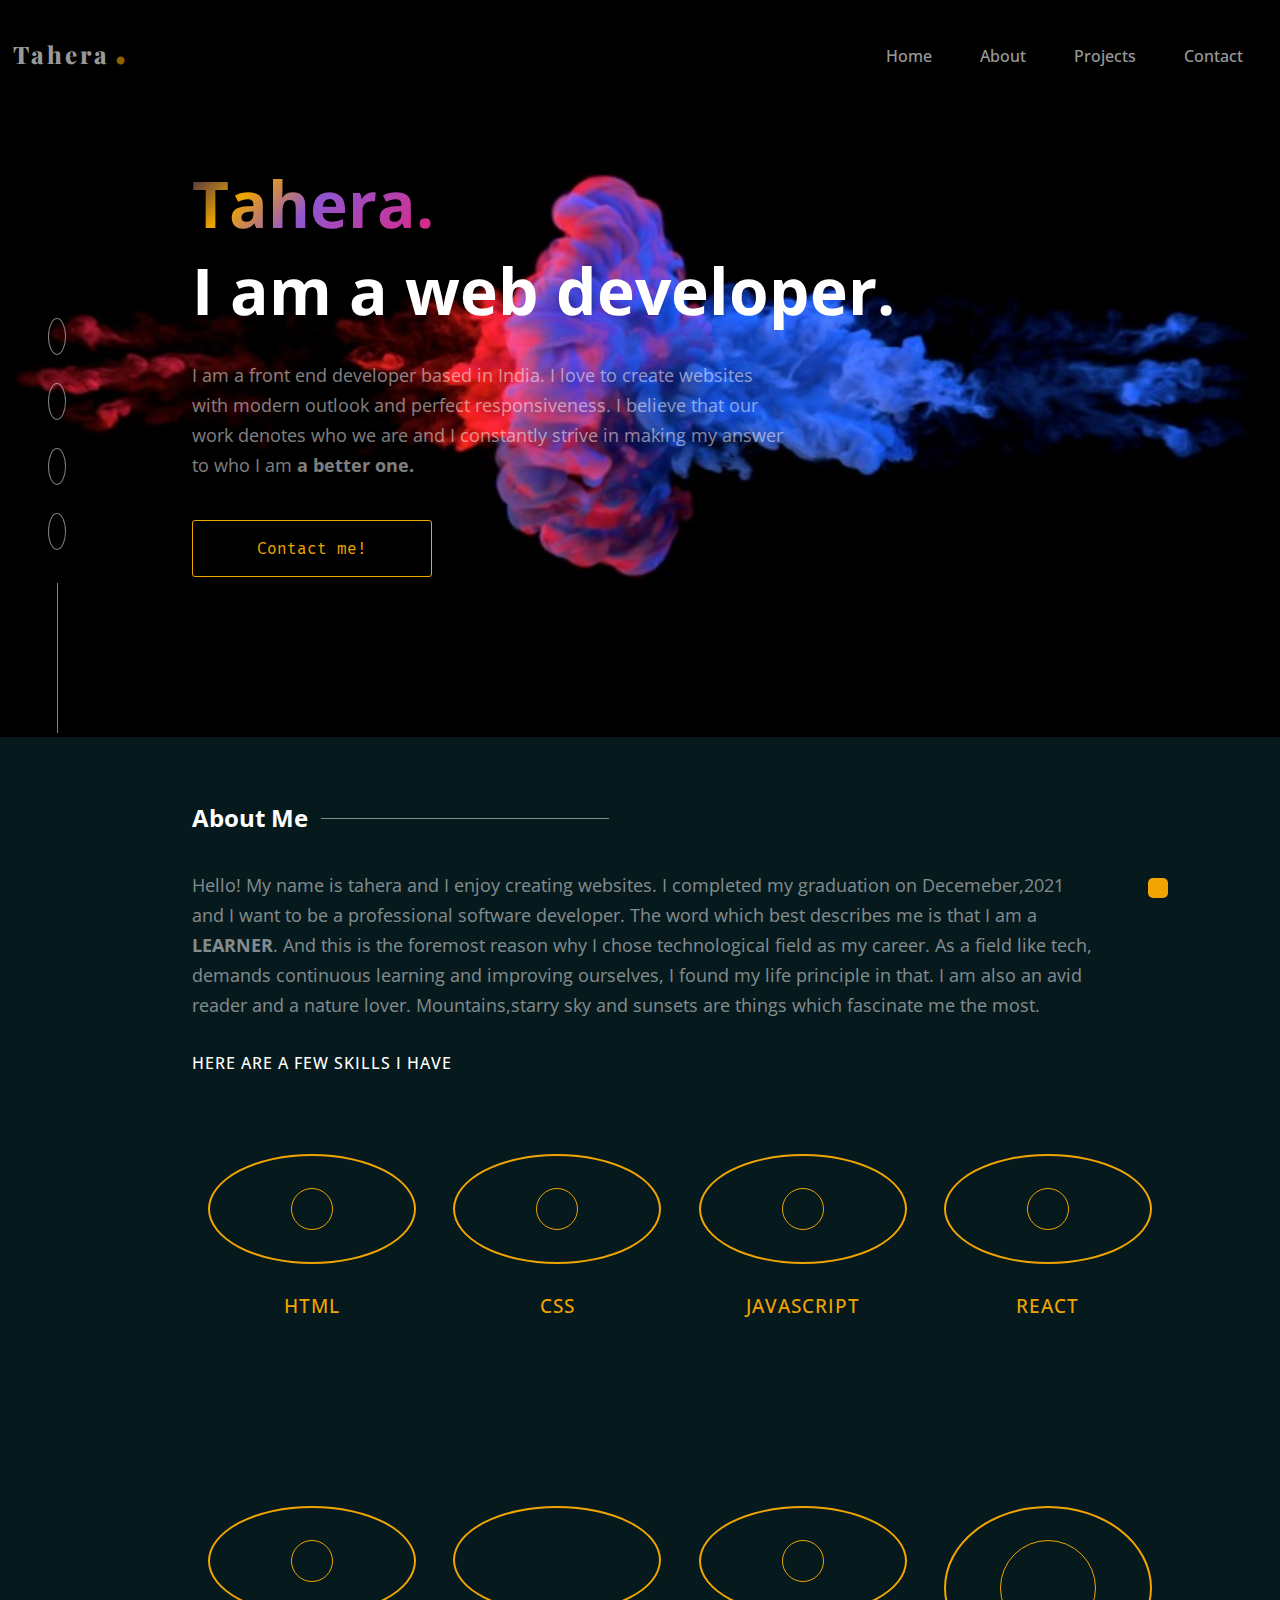
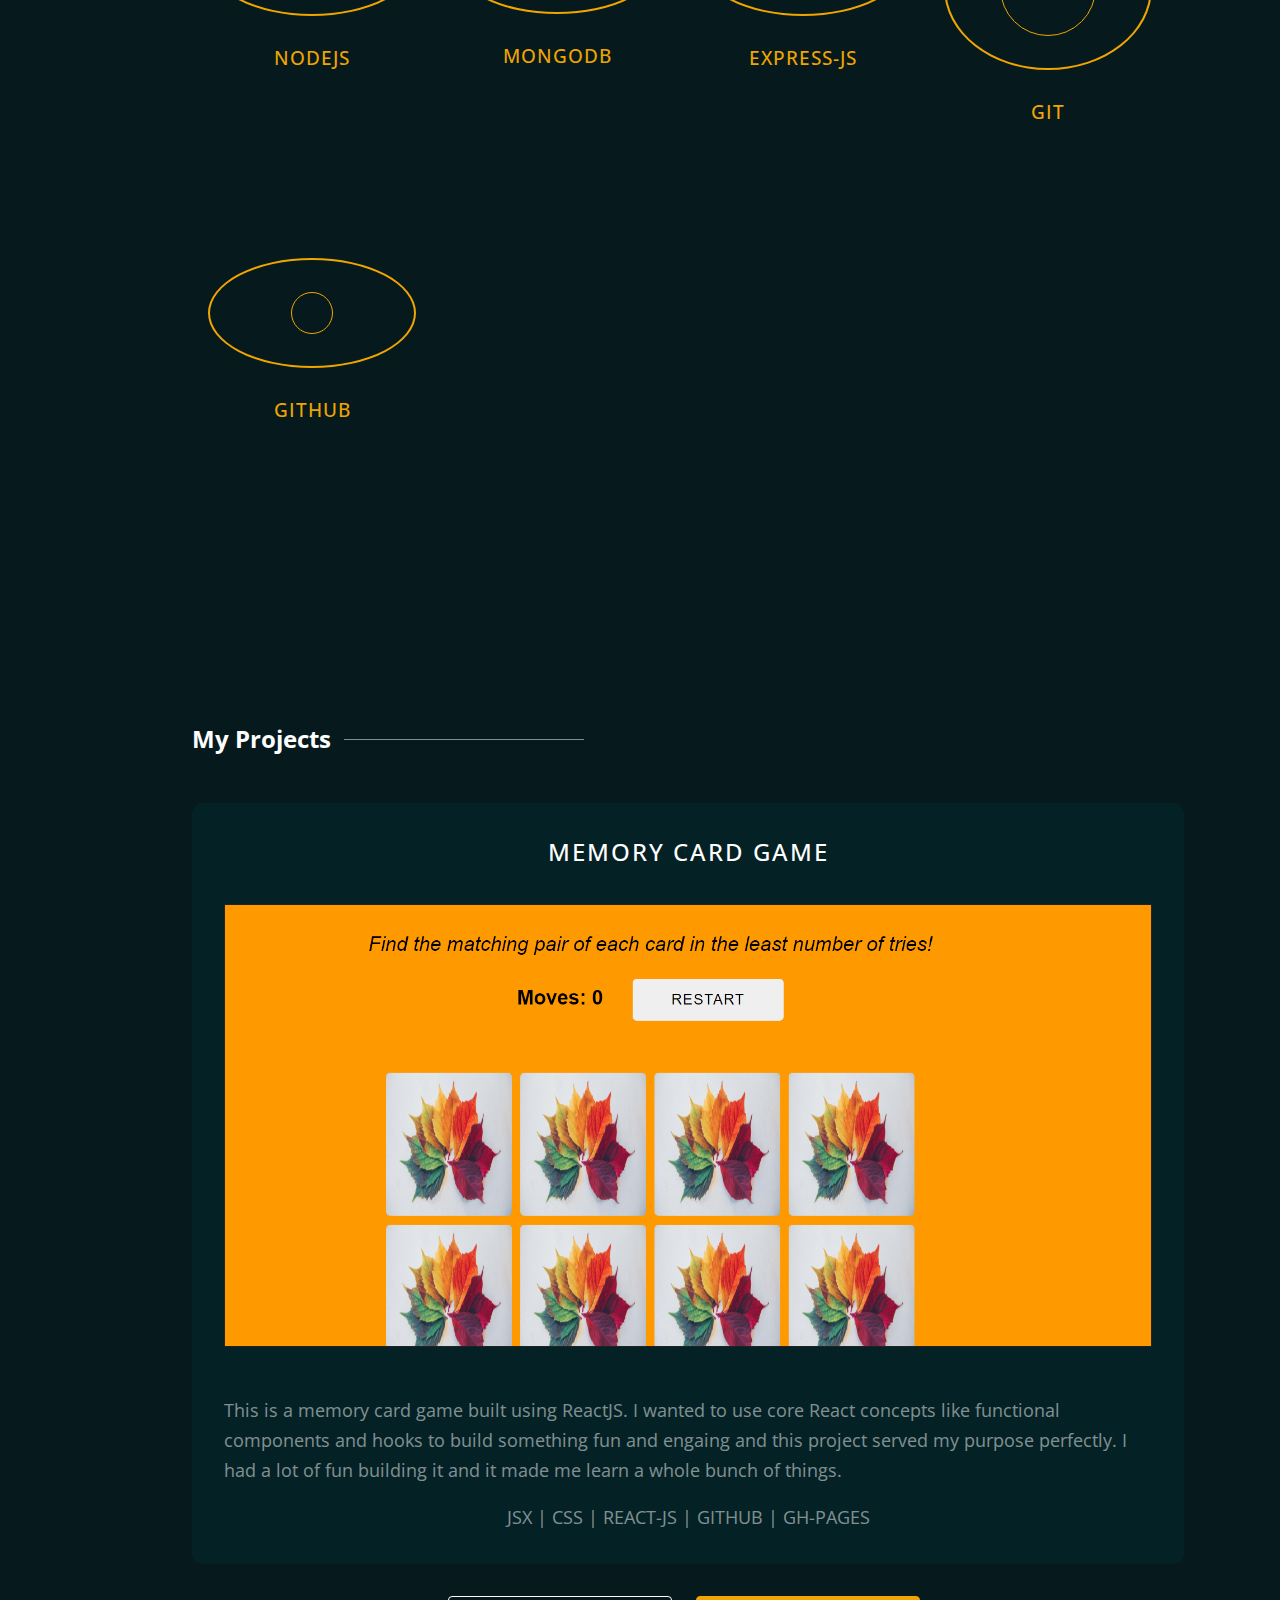
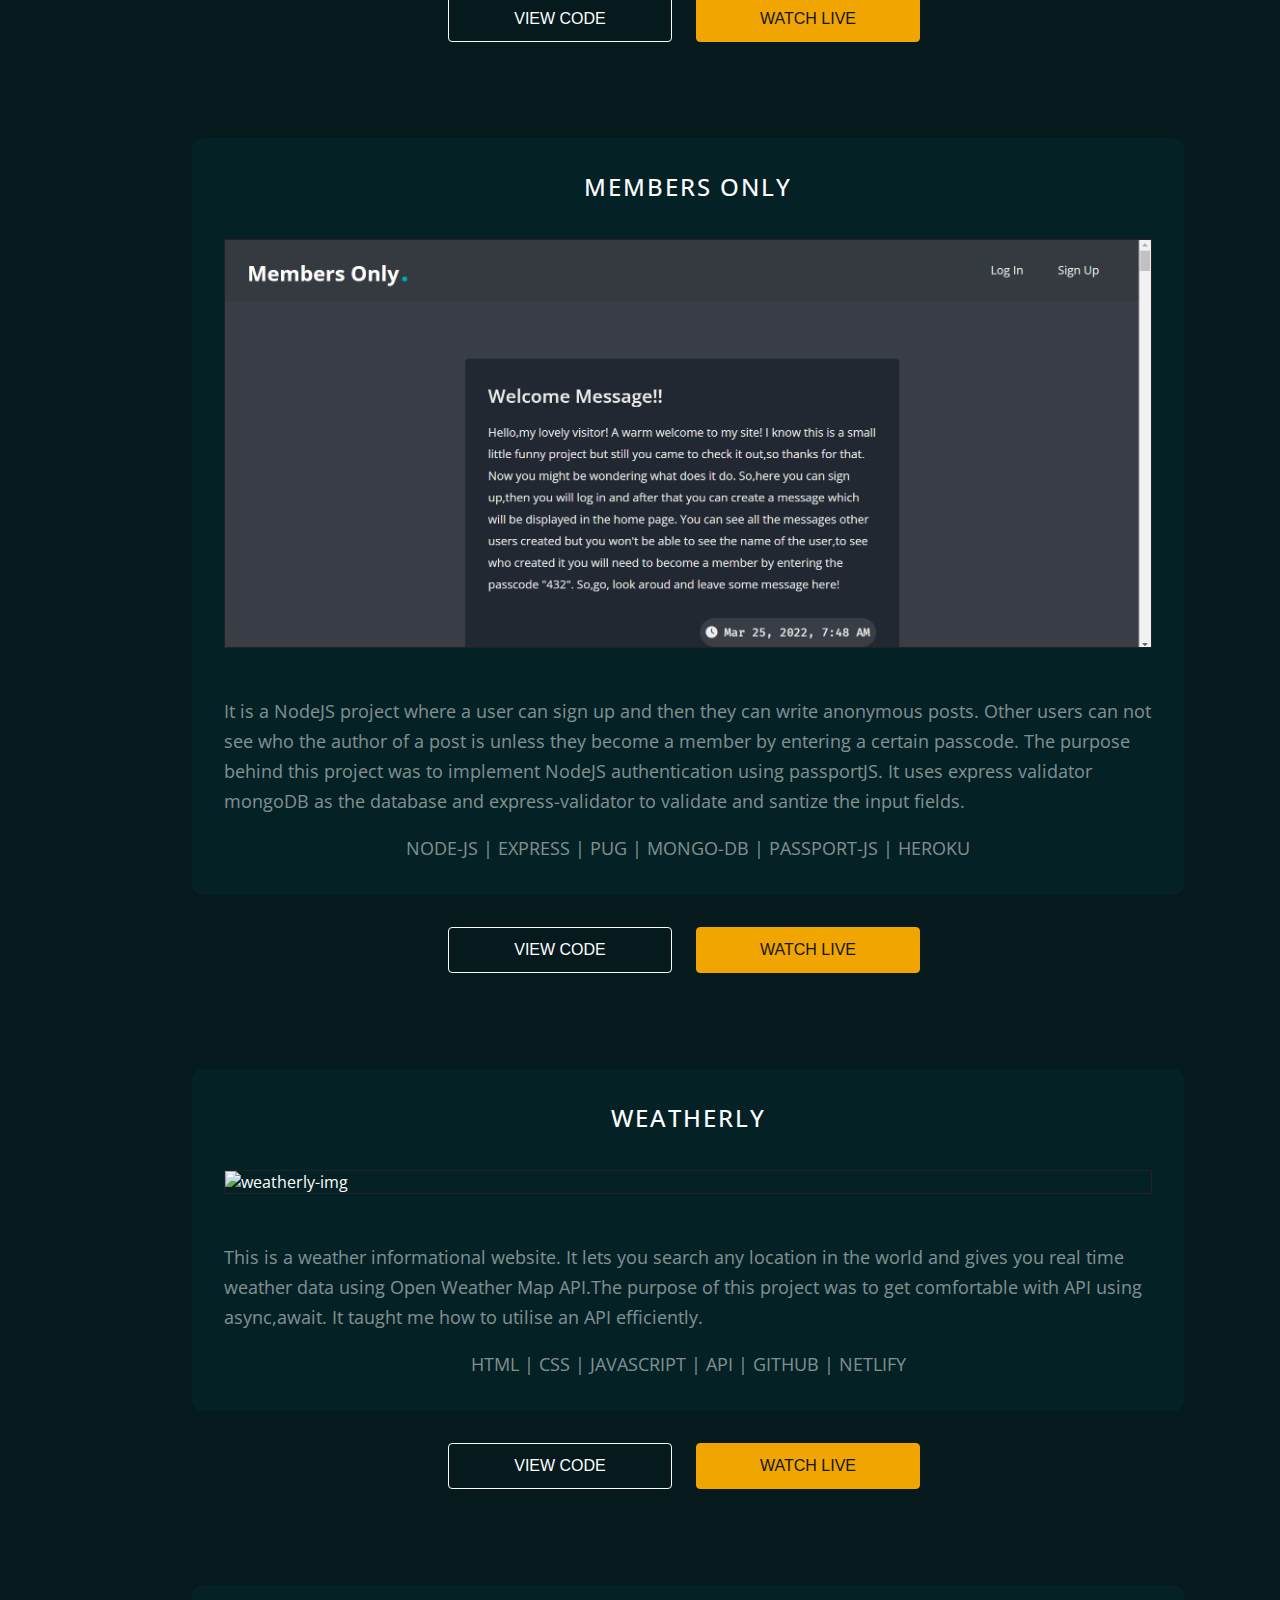
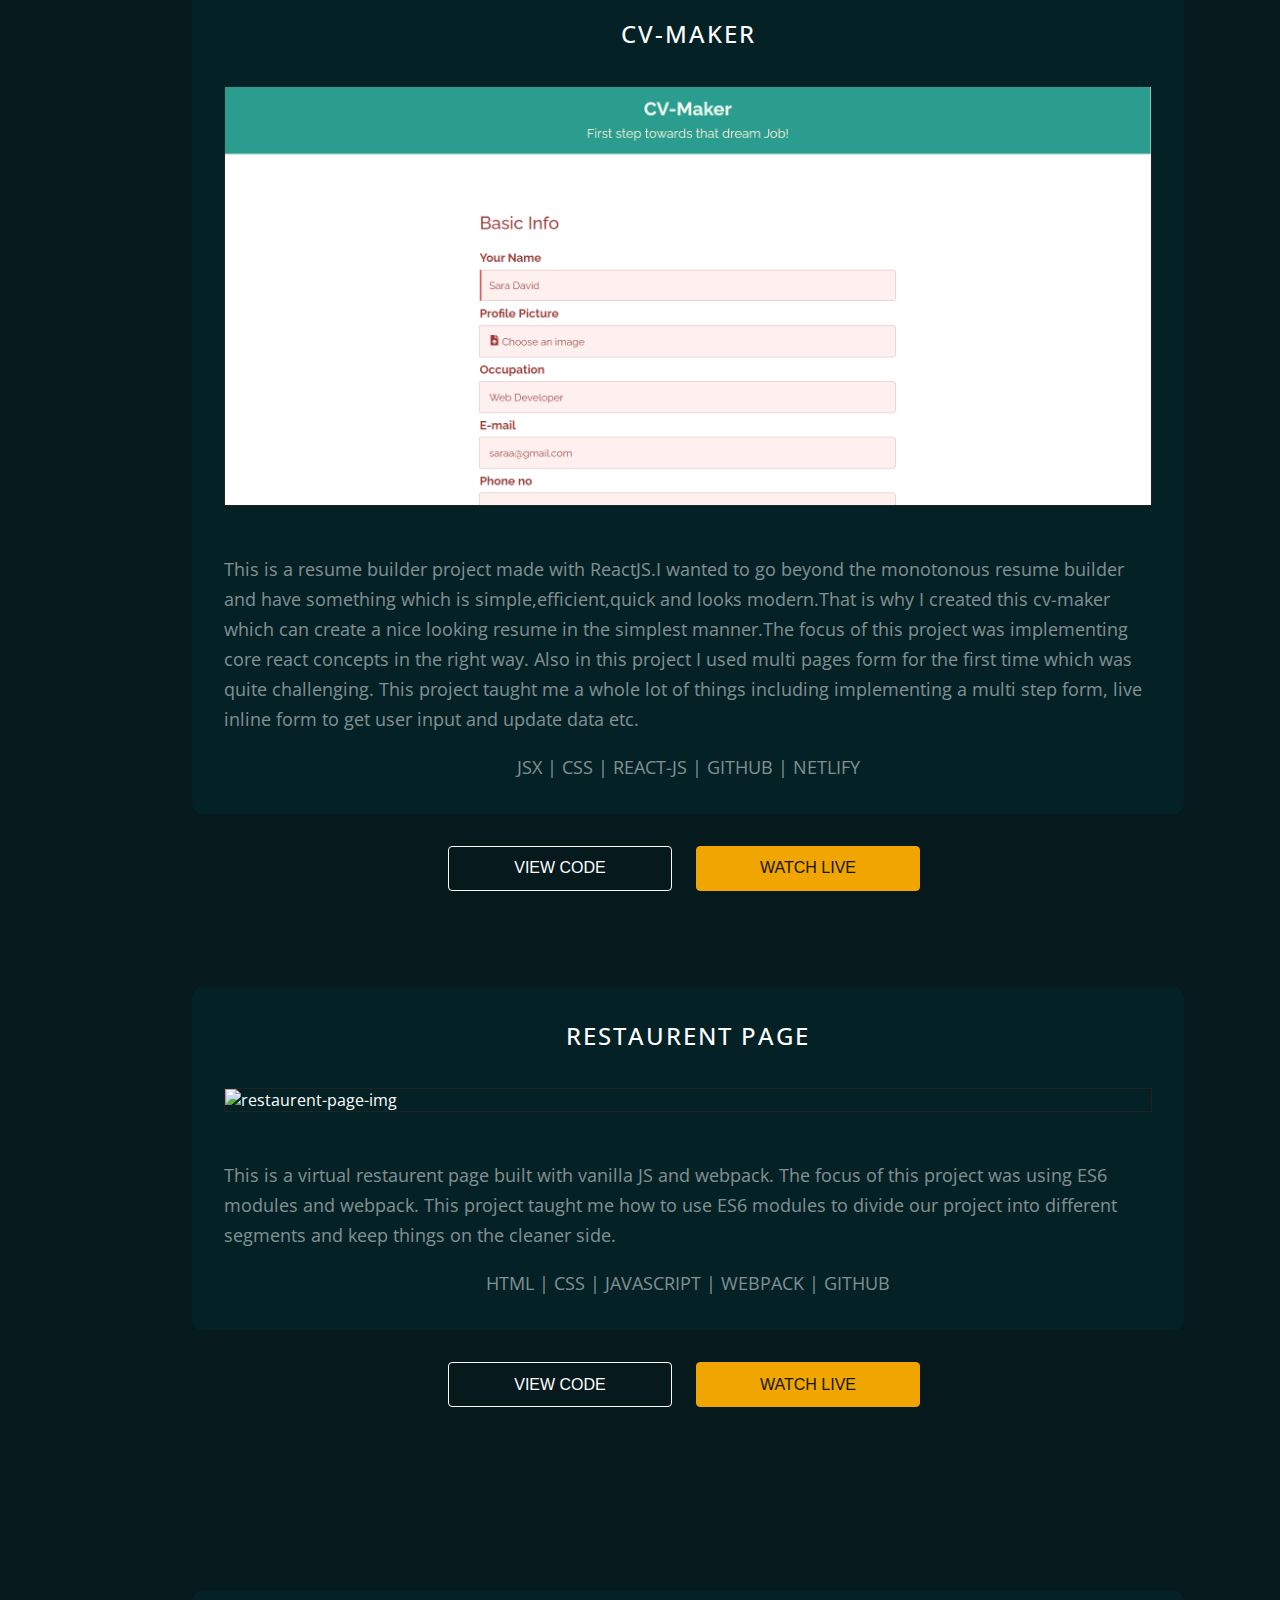
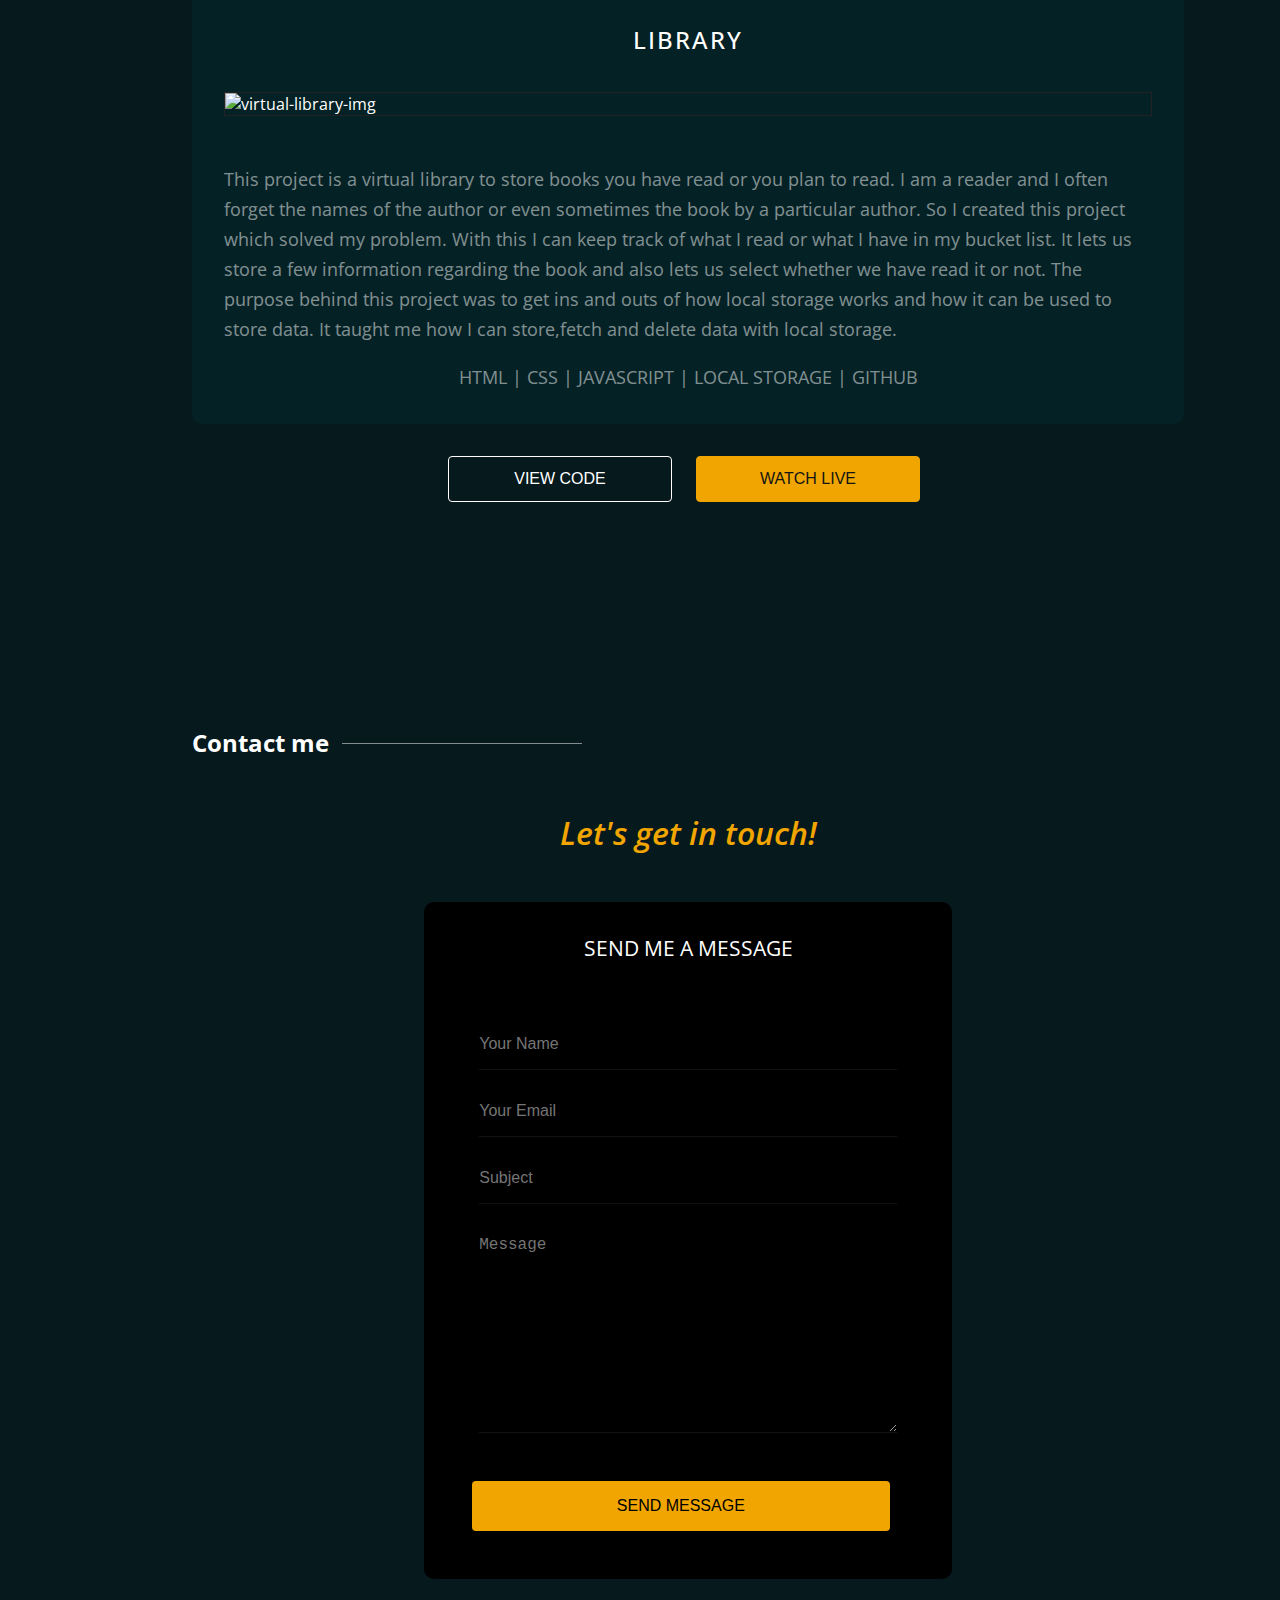
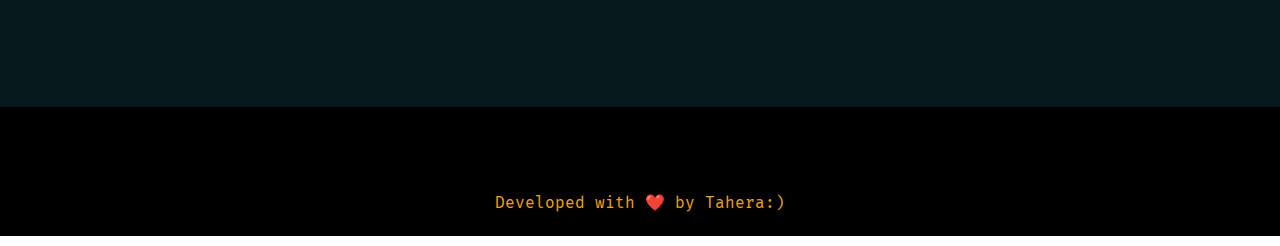
==== index.html @ 1ff88ae6 "add members-only project" ====
<!DOCTYPE html>
<html lang="en">
<head>
    <meta charset="UTF-8">
    <meta http-equiv="X-UA-Compatible" content="IE=edge">
    <meta name="viewport" content="width=device-width, initial-scale=1.0">
    <link rel="stylesheet" href="style.css">
   <script src="main.js" defer></script> 
   <script src="https://kit.fontawesome.com/9d54289c1d.js" crossorigin="anonymous"></script> 
   <title>Tahera</title>
</head>
<body>
        <nav>
        <div id="brand-name">Tahera<span class="dot">.</span></div>
        <div>
        <a href="javascript:void(0)"class="toggle-button">
            <span class="bar"></span>
            <span class="bar"></span>
            <span class="bar"></span>
        </a>
    </div>

                <ul class="nav-links">
                <li class="home-link"><a href="#home"class="navAnchorTag">Home</a></li>
                <li class="about-link"><a href="#about">About</a></li>
                <li class="projects-link"><a href="#projects">Projects</a></li>
                <li class="contact-link"><a href="#contact">Contact</a></li>
            </ul>

        </nav>
        <button onclick="topFunction()" id="btnToTop"><i class="fas fa-arrow-up"></i></button>
<main>
<section id="home">
<h1 class="name">Tahera.</h1>
<h1 class="profession">I am a web developer.</h1>

<ul class="verticalLinks">
<li><a href="https://github.com/Undisclosed64"target="_blank"><i class="fab fa-github"></i></a></li>
<li><a href="https://twitter.com/alam_tahera"target="_blank"><i class="fab fa-twitter"></i></a></li>
<li><a href="https://www.linkedin.com/in/tahera-alam-77a25a229/?lipi=urn%3Ali%3Apage%3Ad_flagship3_feed%3B8RyZbKVXRtC0hjH1OHDchQ%3D%3D"target="_blank"><i class="fab fa-linkedin-in"></i></a></li>
<li id="lastVerticalLink"><a href="mailto:taheraalam532@gmail.com"target="_blank"><i class="far fa-envelope"></i></a></li>

<div class="pointing-line"></div>
</ul>

<p class="elaborateIntro">I am a front end developer based in India. I love to create websites with modern outlook and perfect responsiveness. I believe that our work denotes who we are and I constantly strive in making my answer to who I am<strong> a better one.</strong></p>
<a href="mailto:taheraalam532@gmail.com"target="_blank"><button id="btnContact">Contact me!</button></a>
</section>

<section id="about">
<div class="sub-header">
    <h2 class="aboutMe">About Me</h2>
    <span class="subHeaderHorizontalLine"></span>
</div> 

<div class="about-explanation">
<p>Hello! My name is tahera and I enjoy creating websites. I completed my graduation on Decemeber,2021 and I want to be a professional software developer. The word which best describes me is that I am a <strong>LEARNER</strong>. And this is the foremost reason why I chose technological field as my career. As a field like tech, demands continuous learning and improving ourselves, I found my life principle in that. I am also an avid reader and a nature lover. Mountains,starry sky and sunsets are things which fascinate me the most.</p>
<div class="svgGirl">
<img src="./images/girl.svg"class="girl"alt="">
</div>
</div>
<div class="skills">
    <div class="skills-intro">Here are a few skills I have</div>
    <div class="card-wrapper">

    <div class="card">
        <div class="icon-wrapper">
          <i class="fab fa-html5"></i>
    </div>
    <div class="skillName-wrapper">
     <div class="skillName">HTML</div>
    </div>
</div>

<div class="card">
    <div class="icon-wrapper">
        <i class="fab fa-css3"></i>
</div>
<div class="skillName-wrapper">
 <div class="skillName">CSS</div>
</div>
</div>

<div class="card">
    <div class="icon-wrapper">
        <i class="fab fa-js-square"></i>
</div>
<div class="skillName-wrapper">
 <div class="skillName">Javascript</div>
</div>
</div>

<div class="card">
    <div class="icon-wrapper">
        <i class="fab fa-react"></i>
</div>
<div class="skillName-wrapper">
 <div class="skillName">React</div>
</div>
</div>

<div class="card">
    <div class="icon-wrapper">
        <i class="fab fa-node-js"></i>
</div>
<div class="skillName-wrapper">
 <div class="skillName">NodeJS</div>
</div>
</div>

<div class="card">
    <div class="icon-wrapper">
     <i class="fa-regular fa-database"></i>
</div>
<div class="skillName-wrapper">
 <div class="skillName">MongoDB</div>
</div>
</div>

<div class="card">
    <div class="icon-wrapper">
        <i class="fab fa-node-js"></i>
</div>
<div class="skillName-wrapper">
 <div class="skillName">Express-JS</div>
</div>
</div>



<div class="card">
    <div class="icon-wrapper">
        <i class="fas fa-code-branch"></i>
</div>
<div class="skillName-wrapper">
 <div class="skillName">Git</div>
</div>
</div>

<div class="card">
    <div class="icon-wrapper">
        <i class="fab fa-github"id="skillsSectionGithubIcon"></i>
</div>
<div class="skillName-wrapper">
 <div class="skillName">Github</div>
</div>
</div>


</div>

</section>


<section id="projects">
    <div class="sub-header">
        <h2 class="projects-header">My Projects</h2>
        <span class="subHeaderHorizontalLine"></span>
    </div>
<div class="projects-container">

    <div class="projectWrapperMain">
        <div class="project-wrapper">
            <div class="project-view">
                <div class="project-name">Memory card game</div>
            <img src="images/memory-card-game.png"class="project-img" alt="cv-maker-img">
        </div>
        <div class="project-description">
            <p class="explain">This is a memory card game built using ReactJS. I wanted to use core React concepts like functional components and hooks to build something fun and engaing and this project served my purpose perfectly. I had a lot of fun building it and it made me learn a whole bunch of things.</p>
        </div>
        <div class="thingsUsed">
            <p class="used-things">JSX | CSS | REACT-JS | GITHUB | GH-PAGES </p>
        </div>
        </div>
        <div class="projectCardBtns">
        <a href="https://github.com/Undisclosed64/memory-card-game"target="_blank"><button class="projects-btn">View code</button></a>
        <a href="https://undisclosed64.github.io/memory-card-game/"target="_blank">
        <button class="projects-btn"id="viewSiteBtn">watch live</button>
        </a>
        </div>
        </div>

        
    <div class="projectWrapperMain">
        <div class="project-wrapper">
        
            <div class="project-view">
                <div class="project-name">Members Only</div>
            <img src="images/membersOnly.png"class="project-img" alt="membersOnly-img">
        </div>
        <div class="project-description">
            <p class="explain">It is a NodeJS project where a user can sign up and then they can write anonymous posts. Other users can not see who the author of a post is unless they become a member by entering a certain passcode. The purpose behind this project was to implement NodeJS authentication using passportJS.
            It uses express validator mongoDB as the database and express-validator to validate and santize the input fields.
            </p>
        </div>
        <div class="thingsUsed">
            <p class="used-things">NODE-JS | EXPRESS | PUG | MONGO-DB | PASSPORT-JS | HEROKU </p>
        </div>
        </div>
        <div class="projectCardBtns">
            <a href="https://github.com/Undisclosed64/members-only"target="_blank"><button class="projects-btn">View code</button></a>
            <a href="https://salty-stream-85644.herokuapp.com/"target="_blank"><button class="projects-btn"id="viewSiteBtn">watch live</button>
            </a>
        </div>
        </div>

    <div class="projectWrapperMain">
<div class="project-wrapper">

    <div class="project-view">
        <div class="project-name">Weatherly</div>
    <img src="images/weatherly.png"class="project-img" alt="weatherly-img">
</div>
<div class="project-description">
    <p class="explain">This is a weather informational website. It lets you search any location in the world and gives you real time weather data using Open Weather Map API.The purpose of this project was to get comfortable with API using async,await. It taught me how to utilise an API efficiently.</p>
</div>
<div class="thingsUsed">
    <p class="used-things">HTML | CSS | JAVASCRIPT | API | GITHUB | NETLIFY</p>
</div>
</div>
<div class="projectCardBtns">
    <a href="https://github.com/Undisclosed64/weather-app"target="_blank"><button class="projects-btn">View code</button></a>
    <a href="https://weather-janlo.netlify.app/"target="_blank"><button class="projects-btn"id="viewSiteBtn">watch live</button>
    </a>
</div>
</div>

<div class="projectWrapperMain">
    <div class="project-wrapper">
        <div class="project-view">
            <div class="project-name">cv-maker</div>
        <img src="images/cv-maker.png"class="project-img" alt="cv-maker-img">
    </div>
    <div class="project-description">
        <p class="explain">This is a resume builder project made with ReactJS.I wanted to go beyond the monotonous resume builder and have something which is simple,efficient,quick and looks modern.That is why I created this cv-maker which can create a nice looking resume in the simplest manner.The focus of this project was implementing core react concepts in the right way. Also in this project I used multi pages form for the first time which was quite challenging. This project taught me a whole lot of things including implementing a multi step form, live inline form to get user input and update data etc.</p>
    </div>
    <div class="thingsUsed">
        <p class="used-things">JSX | CSS | REACT-JS | GITHUB | NETLIFY </p>
    </div>
    </div>
    <div class="projectCardBtns">
    <a href="https://github.com/Undisclosed64/cv-maker"target="_blank"><button class="projects-btn">View code</button></a>
    <a href="https://cv-maker-app.netlify.app/"target="_blank">
    <button class="projects-btn"id="viewSiteBtn">watch live</button>
    </a>
    </div>
    </div>

<div class="projectWrapperMain">
<div class="project-wrapper">
    <div class="project-view">
        <div class="project-name">Restaurent Page</div>
    <img src="images/restaurent.png"class="project-img" alt="restaurent-page-img">
</div>
<div class="project-description">
    <p class="explain">This is a virtual restaurent page built with vanilla JS and webpack. The focus of this project was using ES6 modules and webpack. This project taught me how to use ES6 modules to divide our project into different segments and keep things on the cleaner side.</p>
</div>
<div class="thingsUsed">
    <p class="used-things">HTML | CSS | JAVASCRIPT | WEBPACK | GITHUB </p>
</div>
</div>
<div class="projectCardBtns">
<a href="https://github.com/Undisclosed64/restaurent-page"target="_blank"><button class="projects-btn">View code</button></a>
<a href="https://undisclosed64.github.io/restaurent-page/"target="_blank">
<button class="projects-btn"id="viewSiteBtn">watch live</button>
</a>
</div>
</div>

    <div class="projectWrapperMain"id="libraryProject">
        <div class="project-wrapper">

    <div class="project-view">
        <div class="project-name">Library</div>
    <img src="images/library.png"class="project-img" alt="virtual-library-img">
</div>
<div class="project-description">
    <p class="explain">This project is a virtual library to store books you have read or you plan to read. I am a reader and I often forget the names of the author or even sometimes the book by a particular author. So I created this project which solved my problem. With this I can keep track of what I read or what I have in my bucket list. It lets us store a few information regarding the book and also lets us select whether we have read it or not. The purpose behind this project was to get ins and outs of how local storage works and how it can be used to store data. It taught me how I can store,fetch and delete data with local storage.</p>
</div>
<div class="thingsUsed">
    <p class="used-things">HTML | CSS | JAVASCRIPT | LOCAL STORAGE | GITHUB </p>
</div>
</div>
<div class="projectCardBtns">
<a href="https://github.com/Undisclosed64/library-project"target="_blank">
    <button class="projects-btn">View code</button>
</a>
<a href="https://undisclosed64.github.io/library-project/"target="_blank">
    <button class="projects-btn"id="viewSiteBtn">watch live</button>
</a>
</div>
</div>


</div>
</section>

<div class="contactContainer">
<section id="contact">
    <div class="sub-header">
        <h2 class="contact-header">Contact me</h2>
        <span class="subHeaderHorizontalLine"></span>
    </div>
    <h1 class="reachOutLine">Let's get in touch!</h1>

<form action="https://formsubmit.co/b24c6bea3a5988c432297cb0feccc3e7" method="POST">
    <div class="sendMsgLine">Send me a message</div>
    <input type="text"placeholder="Your Name"name="name"required>
    <input type="mail"placeholder="Your Email"name="emailID"required>
    <input type="text"placeholder="Subject"name="subject">

<input type="hidden"name="_next"value="https://tahera.netlify.app/thank-you.html">
<input type="hidden" name="_captcha" value="false">

    <textarea name="message"placeholder="Message"id="" cols="10" rows="10"></textarea>
<button type="submit"id="submitBtn">Send Message</button>
</form>
</section>
</div>
</main>
<footer>
    <ul class="footer-icons">
        <li class="footerIcon"><a href="https://github.com/Undisclosed64"target="_blank"><i class="fab fa-github"></i></a></li>
 <li class="footerIcon"><a href="https://twitter.com/alam_tahera"target="_blank"><i class="fab fa-twitter"></i></a></li>
<li class="footerIcon"><a href="https://www.linkedin.com/in/tahera-alam-77a25a229/?lipi=urn%3Ali%3Apage%3Ad_flagship3_feed%3B8RyZbKVXRtC0hjH1OHDchQ%3D%3D"target="_blank"><i class="fab fa-linkedin-in"></i></a></li>
<li class="footerIcon"><a href="mailto:taheraalam532@gmail.com"target="_blank"><i class="far fa-envelope"></i></a></li>
    </ul>
    <div>Developed with ❤️ by Tahera:)</div>
</footer>
</body>
</html>
---- style.css ----
@import url("https://fonts.googleapis.com/css2?family=Fira+Mono&display=swap");
@import url("https://fonts.googleapis.com/css2?family=Open+Sans:wght@400;500;600;700;800&display=swap");
@import url("https://fonts.googleapis.com/css2?family=Playfair+Display:ital,wght@1,700&display=swap");
* {
  box-sizing: border-box;
  margin: 0;
  padding: 0;
}
html {
  scroll-behavior: smooth;
}
body {
  color: #ffffff;
  font-family: "Open Sans", sans-serif;
}
font-face {
  font-display: swap;
}
nav {
  display: flex;
  justify-content: space-between;
  align-items: center;
  padding: 0.8em;
  font-weight: 500;
  background-color: #000000;
  position: fixed;
  width: 100%;
  overflow: hidden;
  opacity: 0.6;
  background-attachment: scroll;
}
#brand-name {
  font-size: 1.3rem;
  font-family: "Playfair Display", serif;
  letter-spacing: 3px;
}
.dot {
  color: #f0a500;
  font-family: "Fira Mono", monospace;
  font-size: 35px;
}
#brand-name:hover {
  cursor: pointer;
  color: #f0a500;
  transition: color 1s ease-in-out;
}
#brand-name:hover .dot {
  color: #ffffff;
  transition: color 1s ease-in-out;
}
.nav-links {
  display: flex;
  padding-top: 0.5em;
}
.nav-links li {
  list-style: none;
}
.nav-links li:hover {
  color: #f0a500;
}
.nav-links li a {
  text-decoration: none;
  padding: 0.6rem;
  display: block;
  color: inherit;
}
.toggle-button {
  position: absolute;
  top: 1.8rem;
  right: 1rem;
  display: none;
  flex-direction: column;
  justify-content: space-between;
  width: 30px;
  height: 21px;
}
.toggle-button .bar {
  height: 2px;
  width: 100%;
  background-color: #fff;
  border-radius: 10px;
}
#btnToTop {
  display: none;
  position: fixed;
  bottom: 55px; /* Place the button at the bottom of the page */
  right: 10px;
  opacity: 9;
  z-index: 99;
  border: none;
  outline: none;
  padding: 15px;
  font-size: 18px;
  height: 50px;
  width: 50px;
  line-height: 50px;
  background-color: #f0a500;
}
#btnToTop i {
  display: flex;
  justify-content: center;
}
button {
  cursor: pointer;
}
main {
  padding: 0 0 0em 0;
}
main #home {
  background: url("images/shutterstock_img.jpg");
  padding-top: 8em !important;
  background-size: cover;
  background-position: top !important;
}
main #home,
#about,
#projects,
#contact {
  padding: 0 1.1em 8em 1.1em;
}
#home .name {
  background-image: linear-gradient(
    -225deg,
    #231557 0%,
    #f0a500 15%,
    #9055cf 29%,
    #ff1361 67%,
    #fff800 100%
  );
  background-size: auto auto;
  background-clip: border-box;
  background-size: 200% auto;
  color: #fff;
  background-clip: text;
  -webkit-background-clip: text;
  -webkit-text-fill-color: transparent;
  animation: textclip 2s linear infinite;
  display: inline-block;
}

@keyframes textclip {
  to {
    background-position: 200% center;
  }
}
#home .name,
.profession {
  font-size: 1.6rem;
  font-weight: 700;
  margin-bottom: 0.3em;
}
#home .verticalLinks {
  justify-content: flex-start;
  flex-direction: column;
  position: absolute;
  left: 2em;
  top: 19em;
  line-height: 4em;
  display: none;
}
#home .verticalLinks li {
  list-style: none;
}
#home .verticalLinks a {
  text-decoration: none;
}
#home .verticalLinks #lastVerticalLink {
  margin-bottom: 1.2em;
}
.fab,
.far {
  font-size: 14px;
  border: 1px solid #ffffff80;
  border-radius: 50%;
  padding: 8px;
}
.fa-github,
.fa-twitter,
.fa-linkedin-in,
.fa-envelope {
  color: #ffffff80;
}
#home .verticalLinks .pointing-line {
  background-color: #ffffff80;
  width: 1px;
  height: 150px;
  margin: 0 auto;
}
p {
  font-size: 1.1rem;
  line-height: 30px;
  color: #ffffff80;
}
#home .elaborateIntro {
  margin-top: 1em;
  color: wheat !important;
}
#home #btnContact {
  margin-top: 2.5em;
  padding: 1.1em;
  width: 15em;
  font-family: "Fira Mono", monospace;
  border: 1px solid #f0a500;
  border-radius: 3px;
  font-size: 1rem;
  background-color: #000000;
  color: #f0a500;
  transition: transform ease-in-out 0.3s;
}
#about,
#projects,
#contact {
  background-color: #06191d;
}
#about {
  padding-top: 4em;
}
#about .sub-header,
#projects .sub-header,
#contact .sub-header {
  display: flex;
  justify-content: flex-start;
  flex-direction: row;
}
#about .sub-header .aboutMe {
  margin-bottom: 1.5em;
  font-size: 1.5rem;
}
#projects .sub-header .projects-header {
  font-size: 1.5rem;
  margin-bottom: 2em;
}
.subHeaderHorizontalLine {
  width: 8em;
  height: 1px;
  background-color: #ffffff80;
  position: relative;
  top: 1.1em;
  margin-left: 0.8em;
}
#about .svgGirl img {
  width: 18em;
  margin: 3em 0 3em 0;
  border: 10px solid #f0a500;
  border-radius: 5px;
  transition: 0.3s;
}
.svgGirl img:hover {
  border-color: violet !important;
  transform: translate(20px, -20px);
}
#about .skills-intro {
  margin-bottom: 4em;
  margin-top: 2em;
  text-transform: uppercase;
  letter-spacing: 1px;
  font-weight: 500;
}
#about .skills .card-wrapper {
  display: flex;
  align-items: center;
  flex-direction: column;
  justify-content: center;
}
#about .skills .card-wrapper .card {
  height: 18em;
  width: 13em;
  font-weight: 500;
  color: #f0a500;
}
#about .skills .card-wrapper .card .icon-wrapper {
  padding: 2em;
  display: flex;
  justify-content: center;
  border: 2px solid #f0a500;
  border-radius: 50%;
}
@-moz-keyframes spin {
  100% {
    -moz-transform: rotate(360deg);
  }
}
@-webkit-keyframes spin {
  100% {
    -webkit-transform: rotate(360deg);
  }
}
@keyframes spin {
  100% {
    -webkit-transform: rotate(360deg);
    transform: rotate(360deg);
  }
}
.fa-code-branch {
  border: 1px solid #f0a500;
  width: 2em;
  height: 2em;
  border-radius: 50%;
  padding: 20px;
  display: flex;
  justify-content: center;
}
#about .skills .card-wrapper .card .icon-wrapper i {
  font-size: 3rem;
  padding: 20px;
  border-color: #f0a500;
  -webkit-animation: spin 2s linear infinite;
  -moz-animation: spin 2s linear infinite;
  animation: spin 2s linear infinite;
}
.card-wrapper .card .icon-wrapper #skillsSectionGithubIcon {
  color: #f0a500 !important;
  -webkit-animation: spin 5s linear infinite;
  -moz-animation: spin 5s linear infinite;
  animation: spin 5s linear infinite;
}
#about .skills .card-wrapper .card .skillName-wrapper {
  text-align: center;
  margin-top: 1.5em;
  letter-spacing: 1px;
  text-transform: uppercase;
  font-size: 1.2rem;
}
.projects-container {
  display: flex;
  flex-direction: column;
}
.projects-container .projectWrapperMain {
  margin-bottom: 6em;
}
.project-wrapper {
  background-color: #042125;
  padding: 0.5em;
  border-radius: 10px;
}
#libraryProject {
  margin-top: 5.5em;
}
.project-wrapper .project-view {
  display: flex;
  align-items: center;
  flex-direction: column;
}
.project-img {
  height: auto;
  /* width: 260px;*/
  width: 100%;
  margin-bottom: 3em;
  border: 1px solid #222;
}
.project-name {
  font-size: 1.3rem;
  font-weight: 500;
  margin-bottom: 1em;
}
.thingsUsed {
  padding-top: 1em;
}
.projectCardBtns {
  display: flex;
  justify-content: space-between;
  padding-top: 2em;
}
.projectCardBtns a {
  text-decoration: none;
  display: inline-block;
  width: 100%;
}
.projects-btn {
  padding: 0.8em;
  display: inline-block;
  width: 100%;
  border: 1px solid white;
  background-color: transparent;
  color: white;
  border-radius: 4px;
  text-transform: uppercase;
  transition: 0.3s;
}
#viewSiteBtn {
  background-color: #f0a500;
  margin-left: 0.5em;
  border: 1px solid #f0a500;
  color: #151515;
}
.contactContainer {
  background-color: #151515;
  padding-top: 0;
}
.contactContainer #contact .contact-header {
  margin-bottom: 1.8em;
}
.contactContainer #contact .reachOutLine {
  font-size: 2rem;
  font-weight: 600;
  font-style: italic;
  text-align: center;
  color: #f0a500;
}
.contactContainer #contact form {
  background-color: #000000;
  display: flex;
  flex-direction: column;
  justify-content: center;
  padding: 1em;
  margin-top: 3em;
  border-radius: 10px;
}
#contact form .sendMsgLine {
  text-align: center;
  margin-bottom: 3.5em;
  text-transform: uppercase;
}
#contact form input,
textarea {
  background-color: transparent;
  border: none;
  color: rgba(255, 255, 255, 0.6);
  border-bottom: 1px solid rgba(255, 255, 255, 0.07);
  margin: 1em;
}
input:focus {
  outline: none;
  border-bottom-color: #f0a500 !important;
  color: #fff !important;
}
textarea:focus {
  outline: none;
  border-bottom-color: #f0a500;
  color: #fff;
}
#contact form input {
  padding-bottom: 0.7em;
}
#contact form #submitBtn {
  padding: 1em;
  margin: 1em;
  background-color: #f0a500;
  text-transform: uppercase;
  border: none;
  transition: 0.4s;
  border-radius: 4px;
  font-weight: 500;
}
footer {
  display: flex;
  flex-direction: column;
  justify-content: center;
  align-items: center;
  padding: 1.2em;
  font-family: "Fira Mono", monospace;
  background-color: #000000;
  color: #f0a500;
}
.footer-icons {
  display: flex;
  flex-direction: row;
}
.footer-icons li {
  list-style: none;
  margin: 0.2em;
  padding-bottom: 1em;
}
.footer-icons li a i {
  font-size: 18px;
  border: none;
  color: #f0a500;
}
@media (min-width: 400px) {
  #btnToTop {
    bottom: 10px;
  }
  main #home,
  #about,
  #projects,
  #contact {
    padding-right: 2em;
    padding-left: 2em;
  }
  #home .name,
  .profession {
    font-size: 1.9rem;
  }
  .project-wrapper {
    padding: 1em;
  }
  .project-img {
    width: 100%;
  }
  .project-name {
    font-size: 1.5rem;
    text-transform: uppercase;
    letter-spacing: 2px;
  }
  .thingsUsed {
    font-size: 1.1rem;
  }
}
@media (max-width: 450px) {
  .toggle-button {
    display: flex;
  }
  .nav-links {
    display: none;
    width: 100%;
  }
  nav {
    flex-direction: column;
    align-items: flex-start;
  }
  .nav-links {
    flex-direction: column;
    width: 100%;
  }
  .nav-links li {
    text-align: center;
  }
  .nav-links li a {
    padding: 1rem 1rem;
    color: white;
  }
  .nav-links.active {
    display: flex;
  }
}
@media (min-width: 470px) {
  .nav-links li a {
    padding: 1em;
  }
  footer {
    padding: 1.5em;
  }
  .footer-icons li {
    margin: 1em;
    padding-bottom: 0.5em;
  }
}

@media (min-width: 568px) {
  main #home {
    padding-top: 10em !important;
  }
  #brand-name {
    font-size: 1.5rem;
    font-weight: 800;
  }
  main #home,
  #about,
  #projects,
  #contact {
    padding-left: 3em;
    padding-right: 3em;
  }
  #home .name,
  .profession {
    font-size: 2.5rem;
    margin: 0 !important;
  }
  #home .elaborateIntro {
    margin-top: 1.5em;
  }
  #about .headerHorizontalLine {
    width: 12em;
    margin-left: 0.6em;
  }
  #about .svgGirl img {
    width: 22em;
  }
  #about .skills .card-wrapper {
    flex-direction: row;
    flex-wrap: wrap;
    justify-content: space-between;
  }
  .card-wrapper .card {
    height: 20em !important;
  }
  .project-name {
    margin-bottom: 1.5em;
  }
  .projects-btn {
    font-size: 1rem;
  }
  .projectWrapperMain {
    margin-bottom: 8em;
  }
  .contactContainer #contact form {
    padding: 2em;
    width: 30em;
    justify-content: center;
    margin: auto;
    margin-top: 3em;
  }
  #contact form input,
  textarea {
    padding-bottom: 1em;
    width: 90%;
    margin: auto;
    font-size: 1rem;
    margin-bottom: 2em;
  }
  #submitBtn {
    width: 90%;
    margin: 0 auto;
    font-size: 1rem;
  }
}

@media (min-width: 668px) {
  #home .elaborateIntro {
    color: #ffffff80 !important;
  }
  #about .skills .card-wrapper {
    padding-right: 3em;
    padding-left: 3em;
  }
  .projectCardBtns {
    justify-content: center;
    width: 30em;
    margin: auto;
  }
  .projects-btn {
    width: 14em;
  }
  .contactContainer #contact form {
    width: 33em;
  }
  #contact form .sendMsgLine {
    font-size: 1.3rem;
  }
}

@media (min-width: 768px) {
  .nav-links li a {
    padding: 1.5em;
  }
  main #home,
  #about,
  #projects,
  #contact {
    padding-left: 8em;
    padding-right: 0;
  }
  main #home {
    padding-bottom: 10em;
    padding-right: 7em;
  }
  #home .elaborateIntro {
    max-width: 600px;
  }
  #home .name,
  .profession {
    font-size: 3rem;
  }
  #home .verticalLinks {
    display: flex;
  }
  main #about {
    padding-right: 2em;
  }
  #about .subHeaderHorizontalLine,
  #projects .subHeaderHorizontalLine,
  #contact .subHeaderHorizontalLine {
    width: 15em;
  }
  #about .about-explanation {
    display: flex;
    justify-content: space-between;
  }
  #about .svgGirl img {
    margin: 0.5em 0 0 2em;
  }
  #about .skills .card-wrapper {
    padding-right: 2em;
    padding-left: 2em;
  }

  main #projects,
  #contact {
    padding-right: 6em;
  }
  form {
    padding-right: 4em;
    padding-left: 4em;
    width: 35em;
  }
}
@media (min-width: 848px) {
  #about .skills .card-wrapper {
    padding-right: 0;
    padding-left: 0;
  }
  .project-wrapper {
    padding: 2em;
  }
  .projects-btn:hover {
    transform: translate(0, -10px);
  }
  #submitBtn:hover {
    transform: translate(0, -20px);
  }
  .thingsUsed {
    display: flex;
    justify-content: center;
  }
  .contactContainer #contact .contact-header {
    margin-bottom: 2.2em;
  }
  .contactContainer #contact form {
    margin-top: 3em;
  }
  .contactContainer #contact form {
    max-width: 40em;
  }
}
@media (min-width: 992px) {
  #about .skills .card-wrapper .card {
    margin: 0.5em;
  }
}
@media (min-width: 1024px) {
  main #home,
  #about,
  #projects,
  #contact {
    padding-left: 12em;
  }
  #home .name,
  .profession {
    font-size: 4rem;
  }
  #home .elaborateIntro {
    max-width: 600px;
  }
  #home .verticalLinks {
    left: 3em;
  }
  #about .subHeaderHorizontalLine {
    width: 18em;
  }
  main #about {
    padding-right: 7em;
  }
  #about .svgGirl img {
    margin-left: 3em;
  }
}
@media (min-width: 1200px) {
  #about .skills .card-wrapper .card {
    margin: 1em;
  }
}
@media (min-width: 1400px) {
  .projectCardBtns {
    width: 40em;
  }
  .projects-btn {
    width: 16em;
  }
}
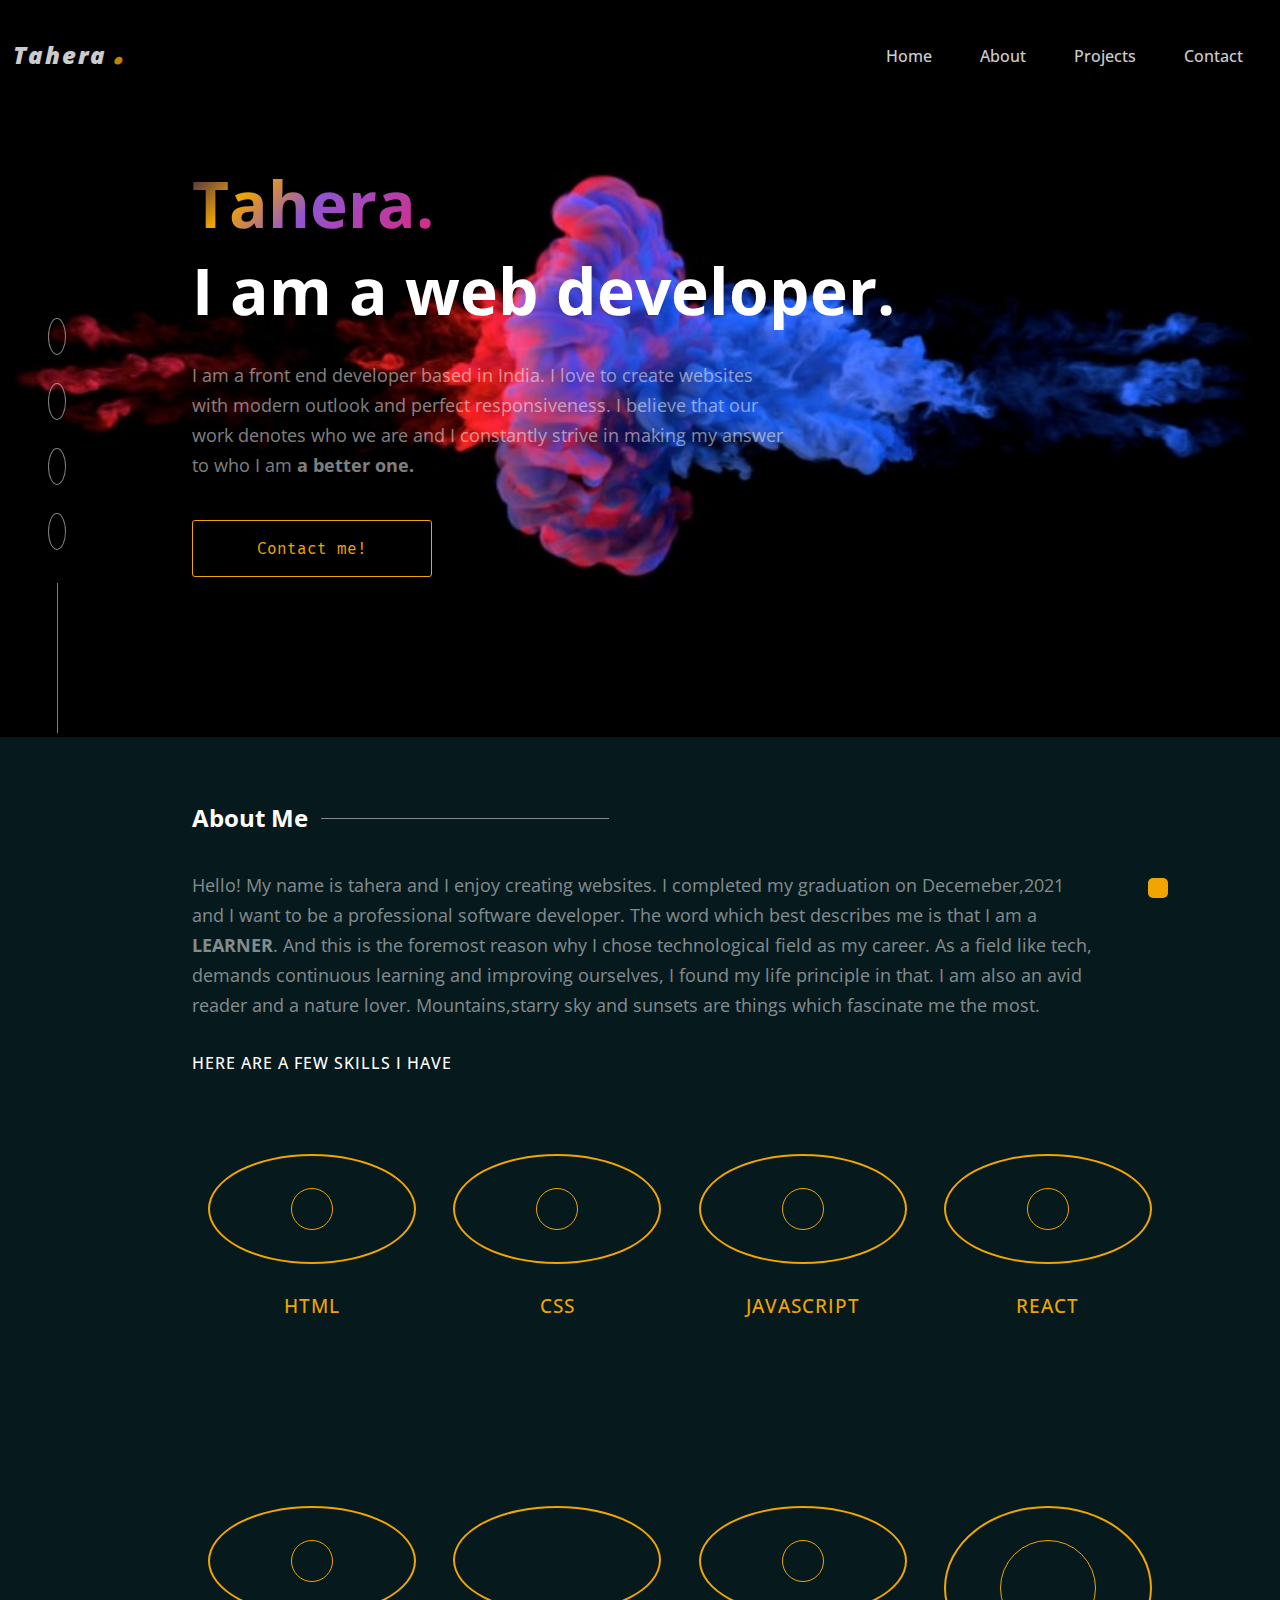
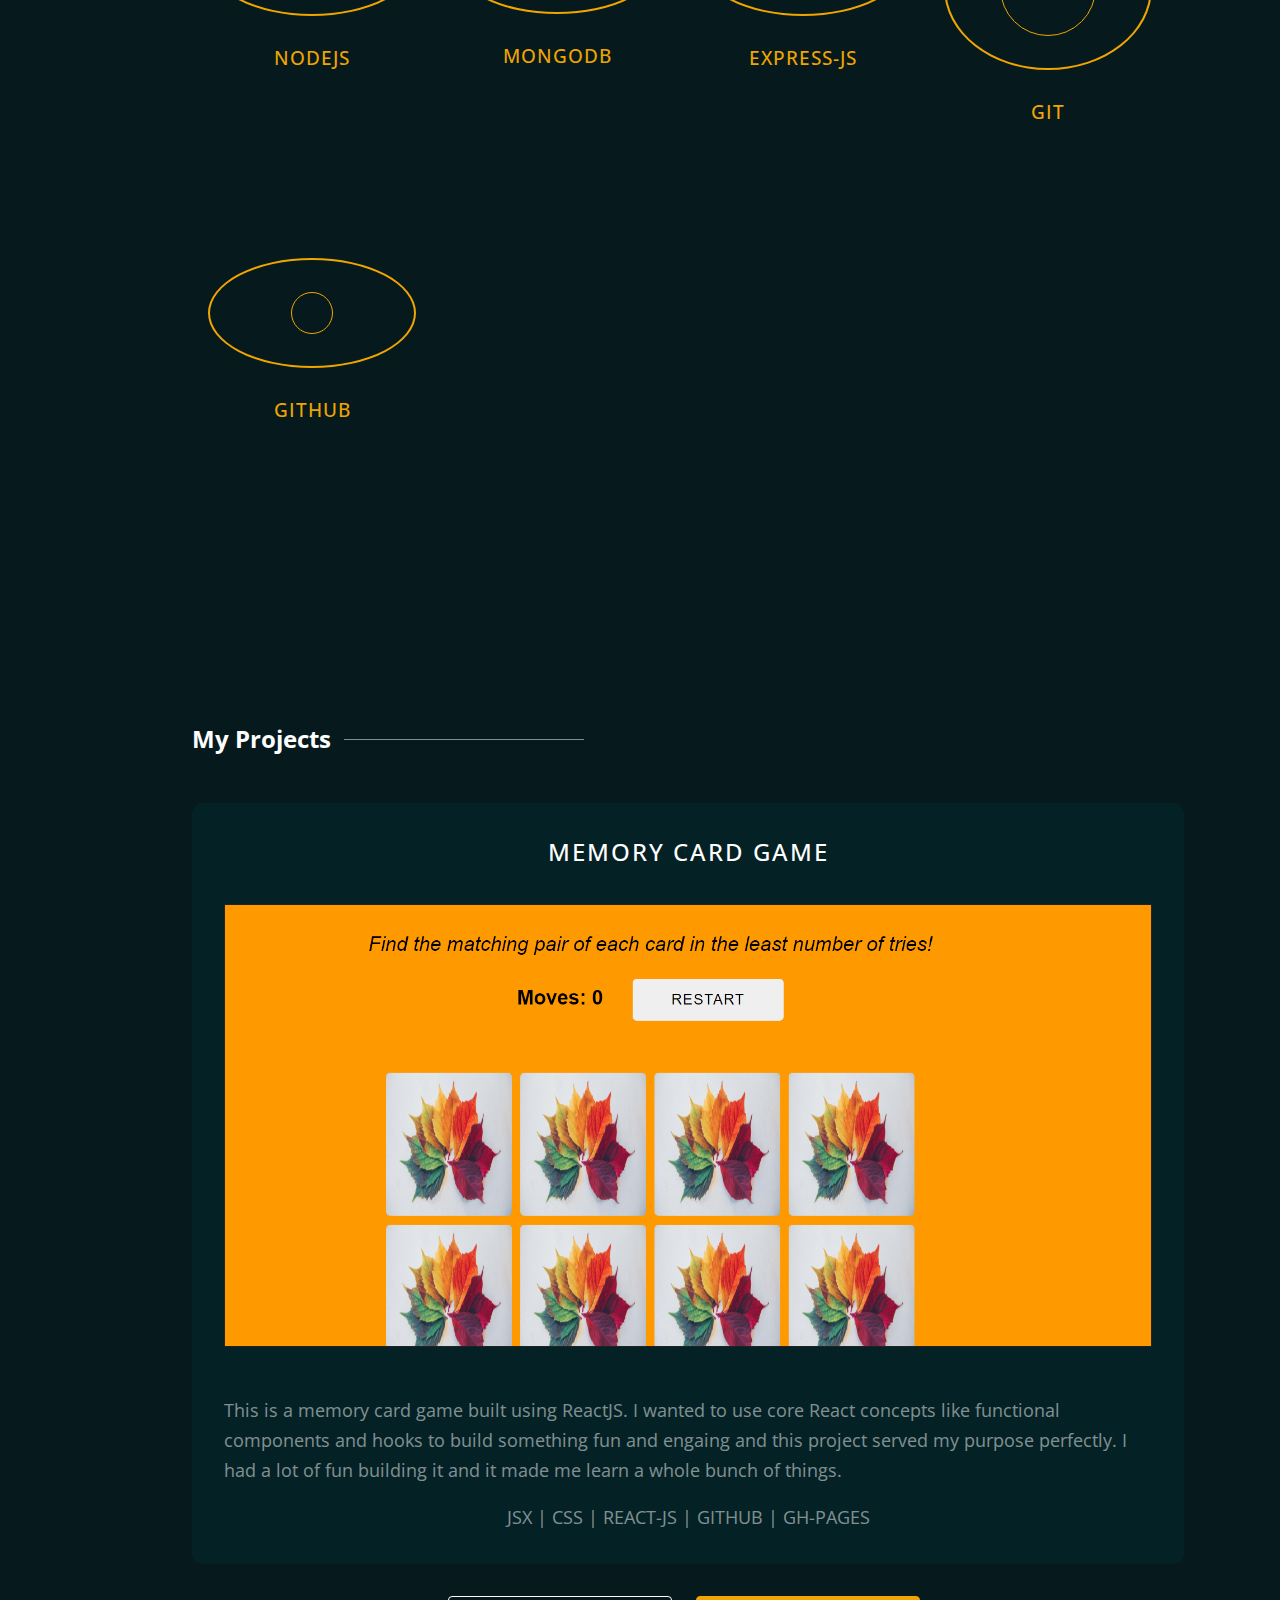
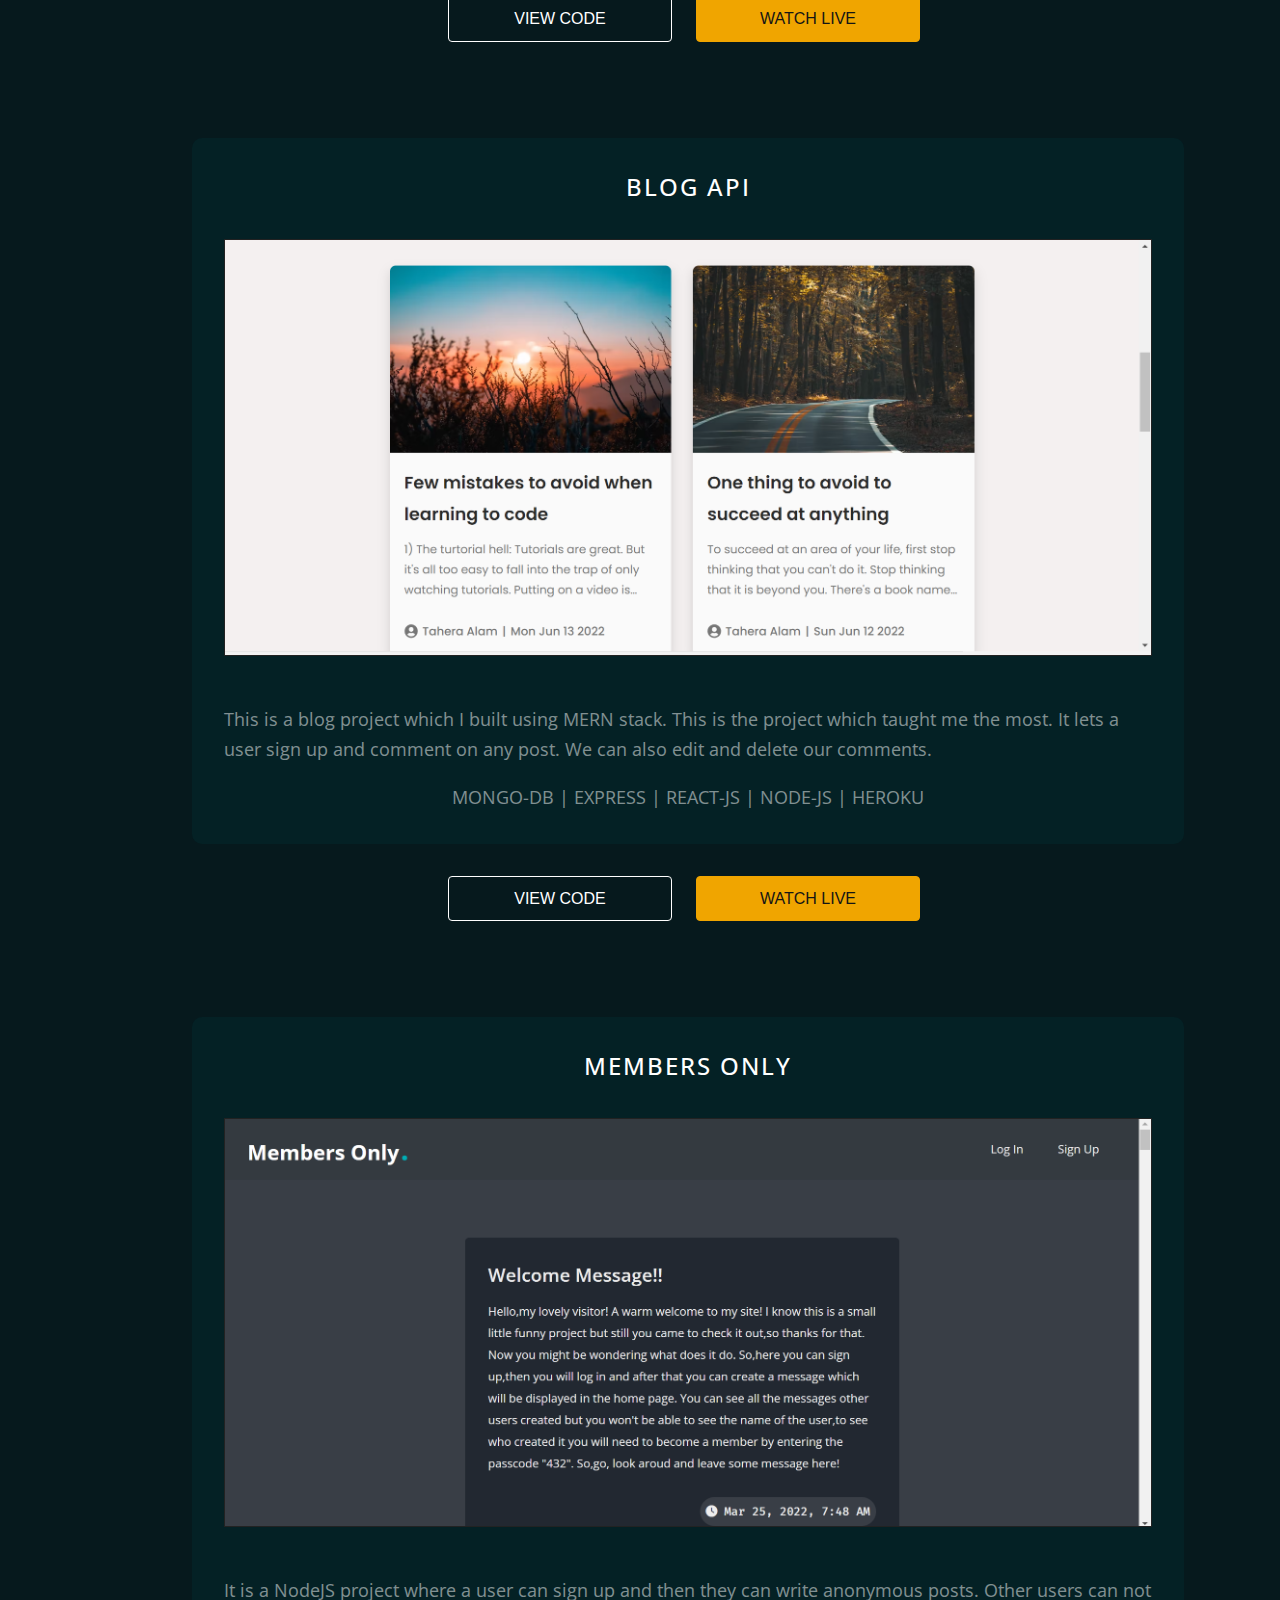
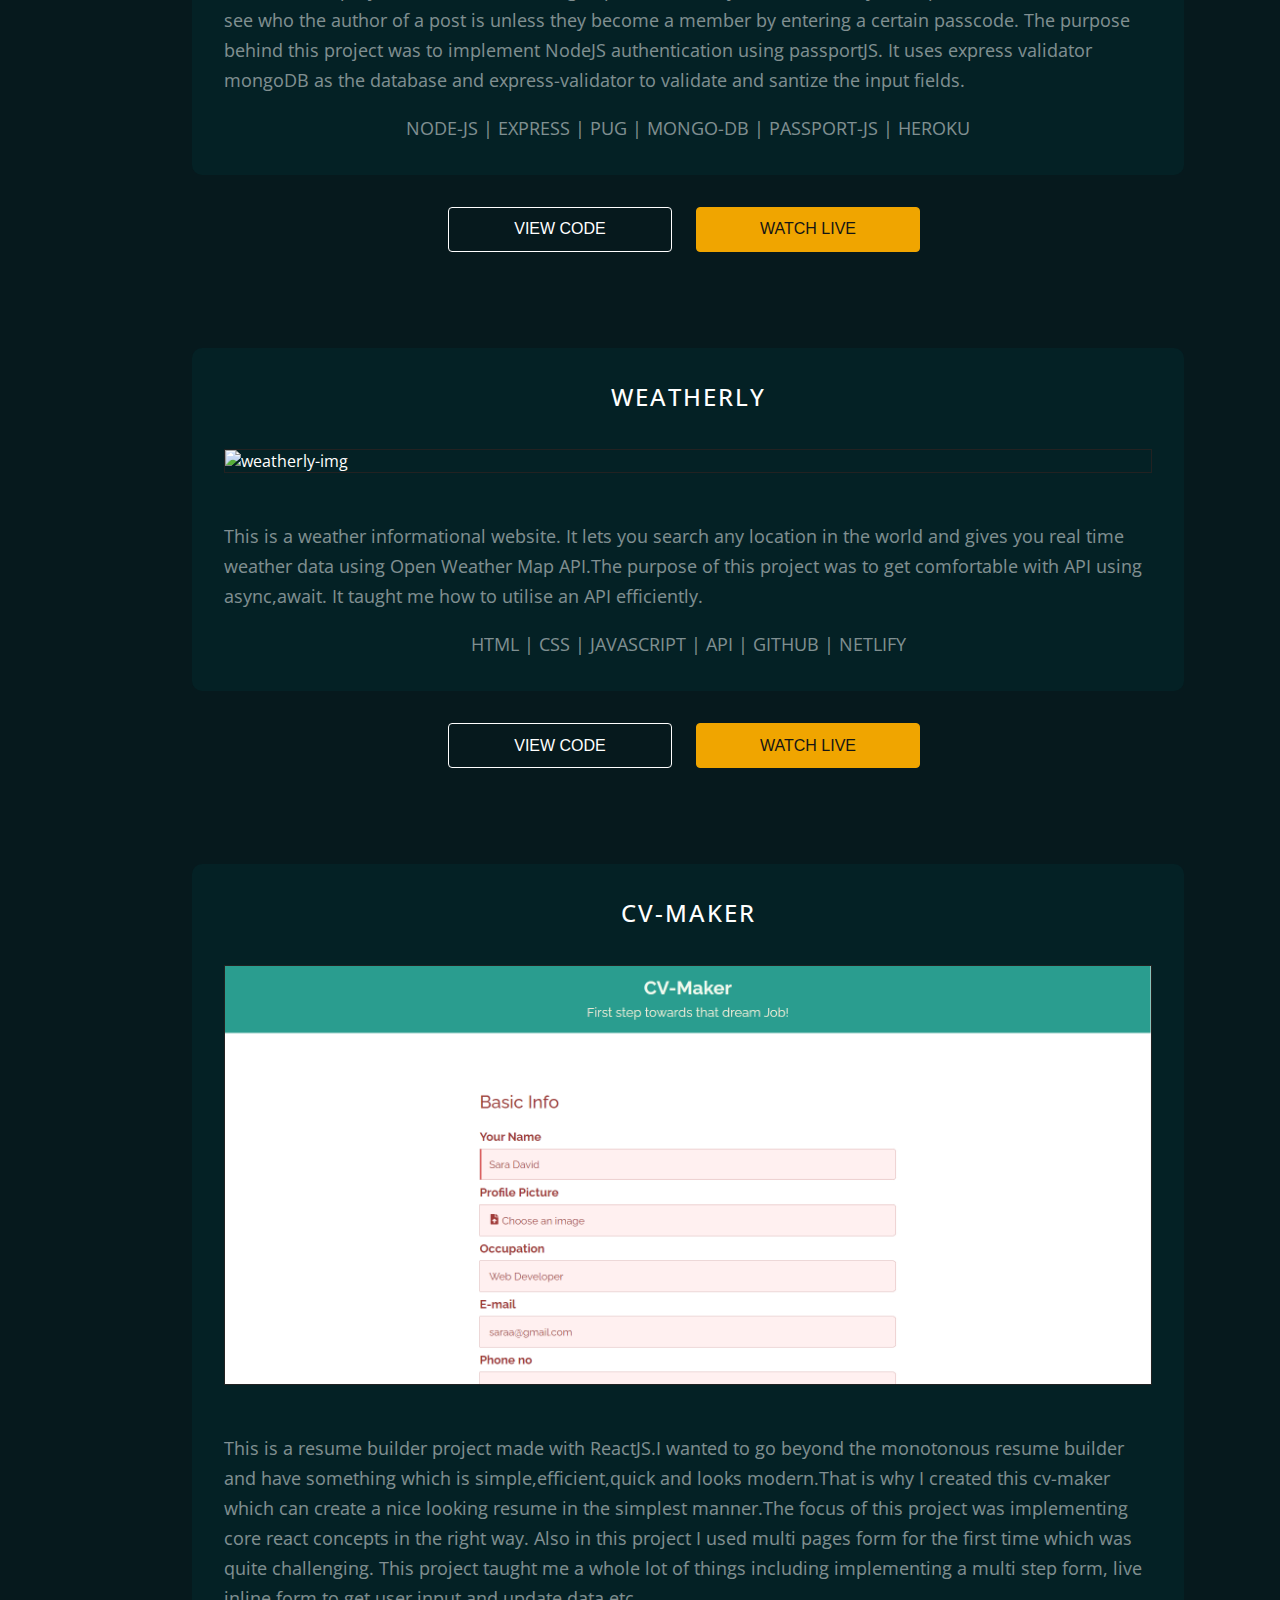
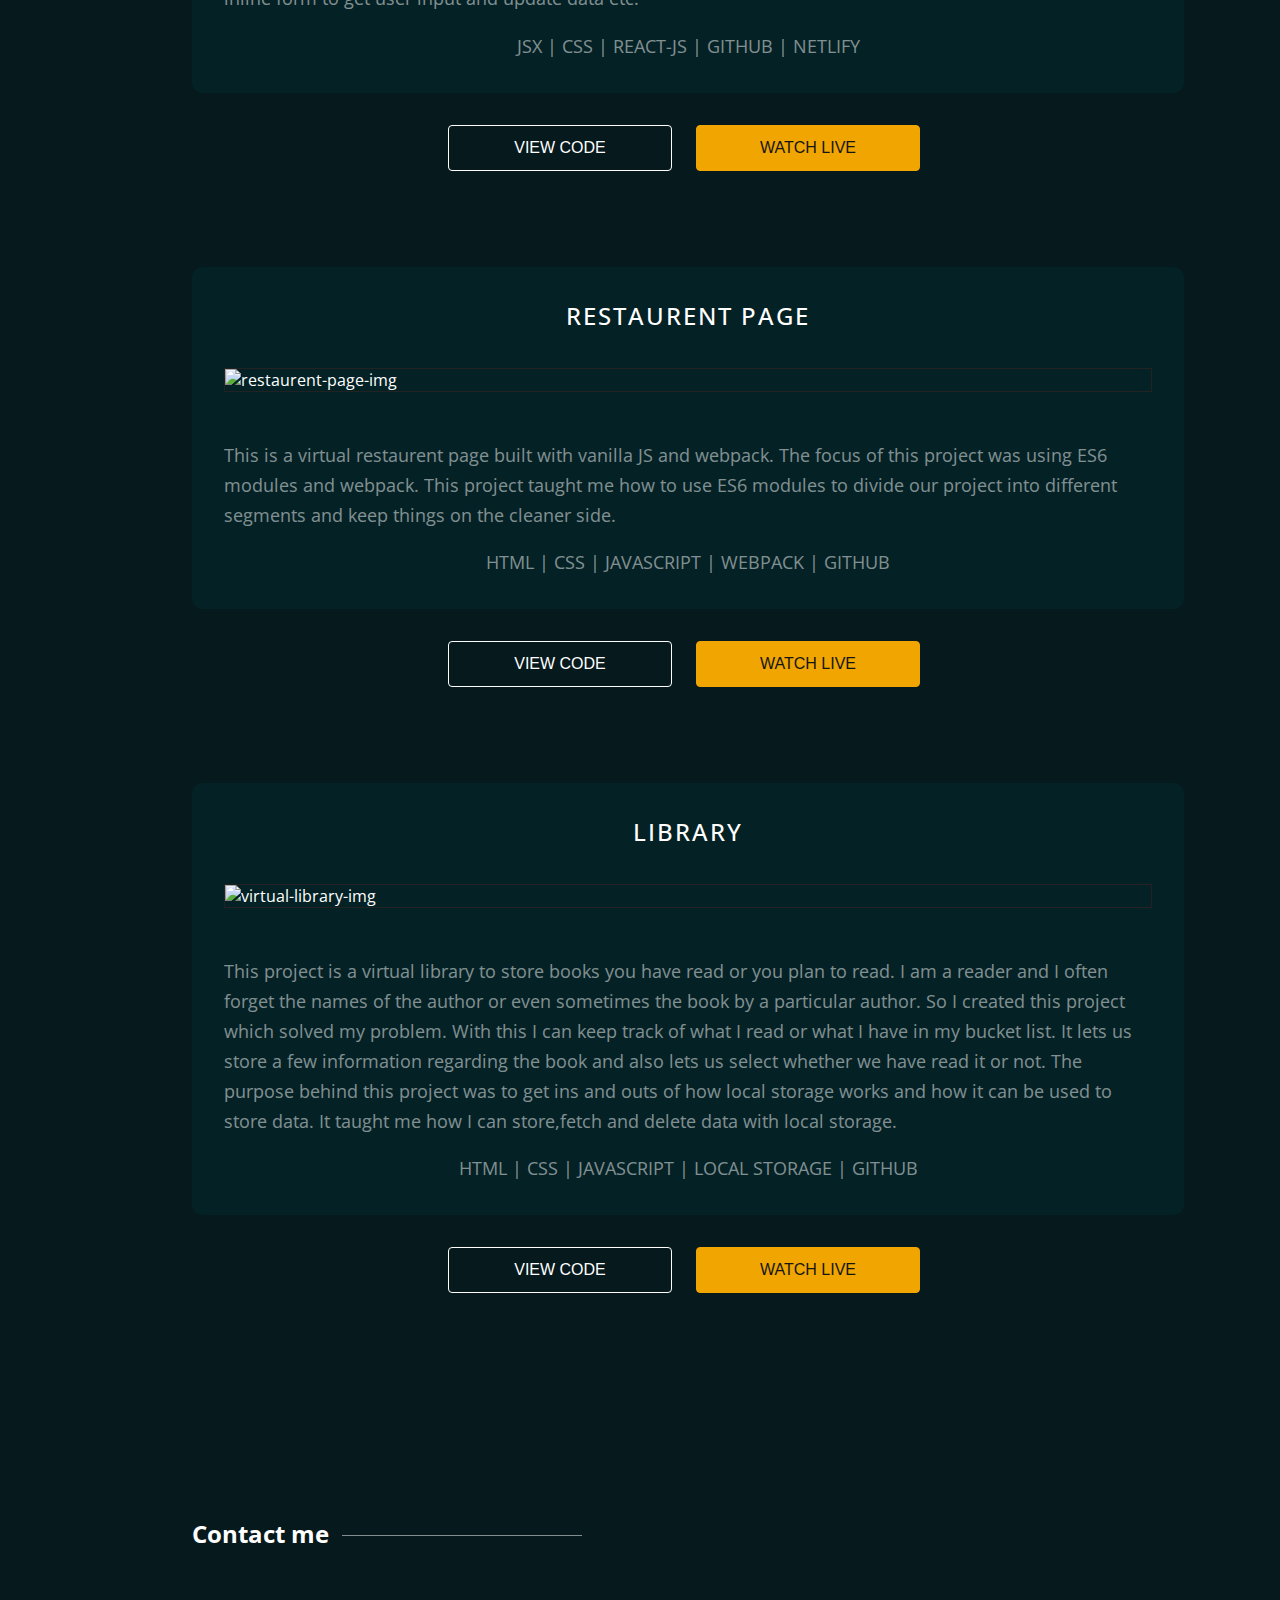
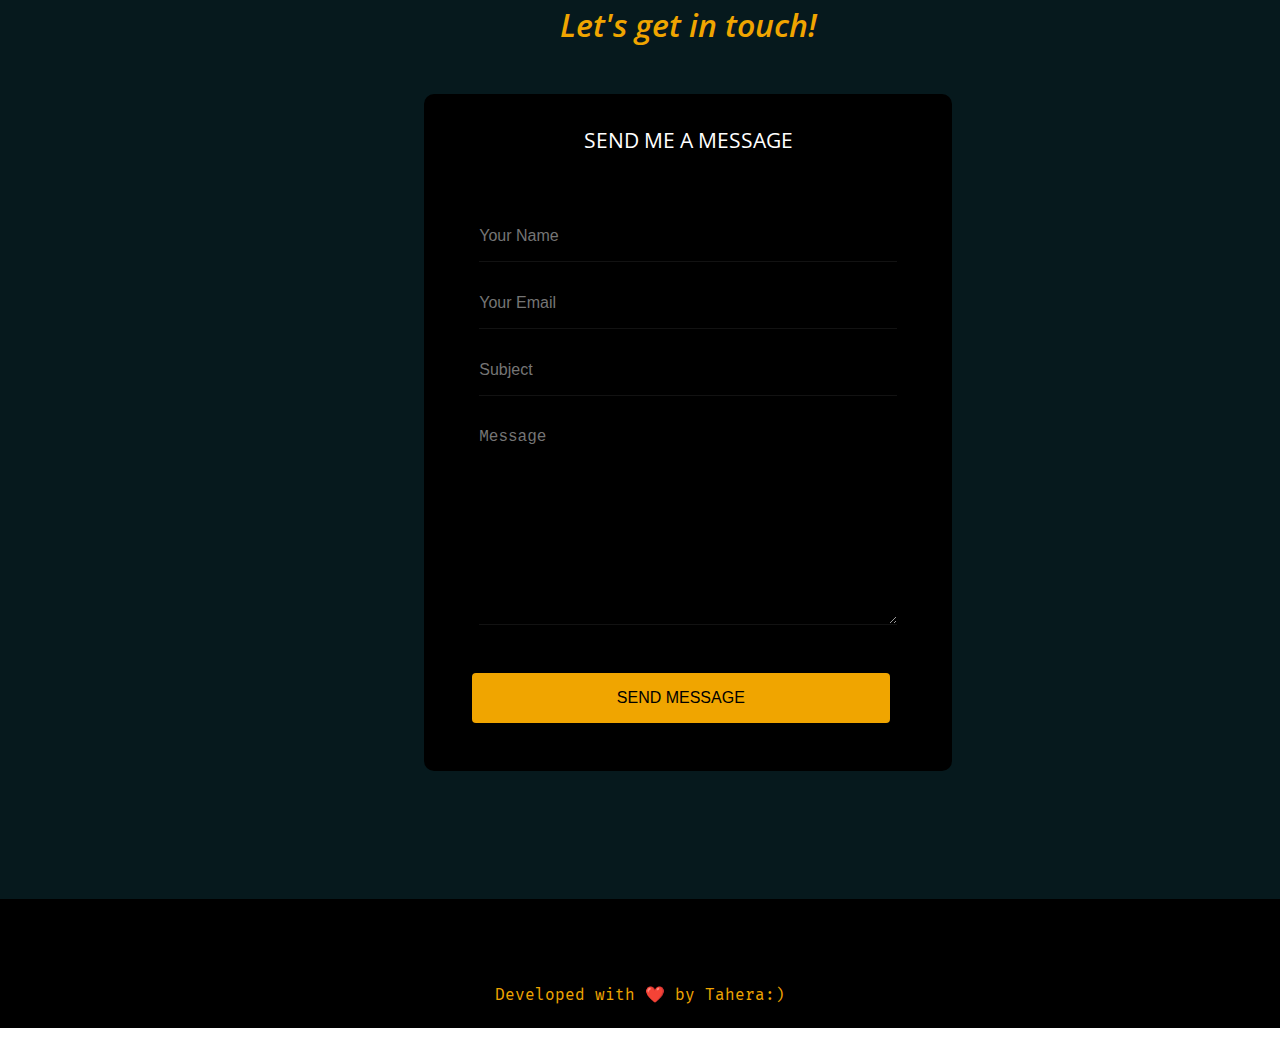
==== commit 3493987a: "add blog project" ====
--- a/index.html
+++ b/index.html
@@ -126,8 +126,6 @@
 </div>
 </div>
 
-
-
 <div class="card">
     <div class="icon-wrapper">
         <i class="fas fa-code-branch"></i>
@@ -180,6 +178,27 @@
         </div>
         </div>
 
+        <div class="projectWrapperMain">
+            <div class="project-wrapper">
+                <div class="project-view">
+                    <div class="project-name">Blog API</div>
+                <img src="images/blog.png"class="project-img" alt="blog-api">
+            </div>
+            <div class="project-description">
+                <p class="explain">This is a blog project which I built using MERN stack. This is the project which taught me the most. It lets a user sign up and comment on any post. We can also edit and delete our comments. </p>
+            </div>
+            <div class="thingsUsed">
+                <p class="used-things">MONGO-DB | EXPRESS | REACT-JS | NODE-JS | HEROKU </p>
+            </div>
+            </div>
+            <div class="projectCardBtns">
+            <a href="https://github.com/Undisclosed64/blog_api"target="_blank"><button class="projects-btn">View code</button></a>
+            <a href="https://secret-garden-80299.herokuapp.com/"target="_blank">
+            <button class="projects-btn"id="viewSiteBtn">watch live</button>
+            </a>
+            </div>
+            </div>
+    
         
     <div class="projectWrapperMain">
         <div class="project-wrapper">
--- a/style.css
+++ b/style.css
@@ -1,6 +1,5 @@
 @import url("https://fonts.googleapis.com/css2?family=Fira+Mono&display=swap");
 @import url("https://fonts.googleapis.com/css2?family=Open+Sans:wght@400;500;600;700;800&display=swap");
-@import url("https://fonts.googleapis.com/css2?family=Playfair+Display:ital,wght@1,700&display=swap");
 * {
   box-sizing: border-box;
   margin: 0;
@@ -26,13 +25,13 @@
   position: fixed;
   width: 100%;
   overflow: hidden;
-  opacity: 0.6;
+  opacity: 0.8;
   background-attachment: scroll;
 }
 #brand-name {
   font-size: 1.3rem;
-  font-family: "Playfair Display", serif;
-  letter-spacing: 3px;
+  font-style: italic;
+  letter-spacing: 2px;
 }
 .dot {
   color: #f0a500;
@@ -134,7 +133,8 @@
   background-clip: text;
   -webkit-background-clip: text;
   -webkit-text-fill-color: transparent;
-  animation: textclip 2s linear infinite;
+/*   added here animation direction property  */
+  animation: textclip 2s linear infinite alternate-reverse;
   display: inline-block;
 }
 
@@ -193,7 +193,7 @@
 }
 #home .elaborateIntro {
   margin-top: 1em;
-  color: wheat !important;
+  color: rgb(223, 215, 215) !important;
 }
 #home #btnContact {
   margin-top: 2.5em;
@@ -333,9 +333,7 @@
   padding: 0.5em;
   border-radius: 10px;
 }
-#libraryProject {
-  margin-top: 5.5em;
-}
+
 .project-wrapper .project-view {
   display: flex;
   align-items: center;
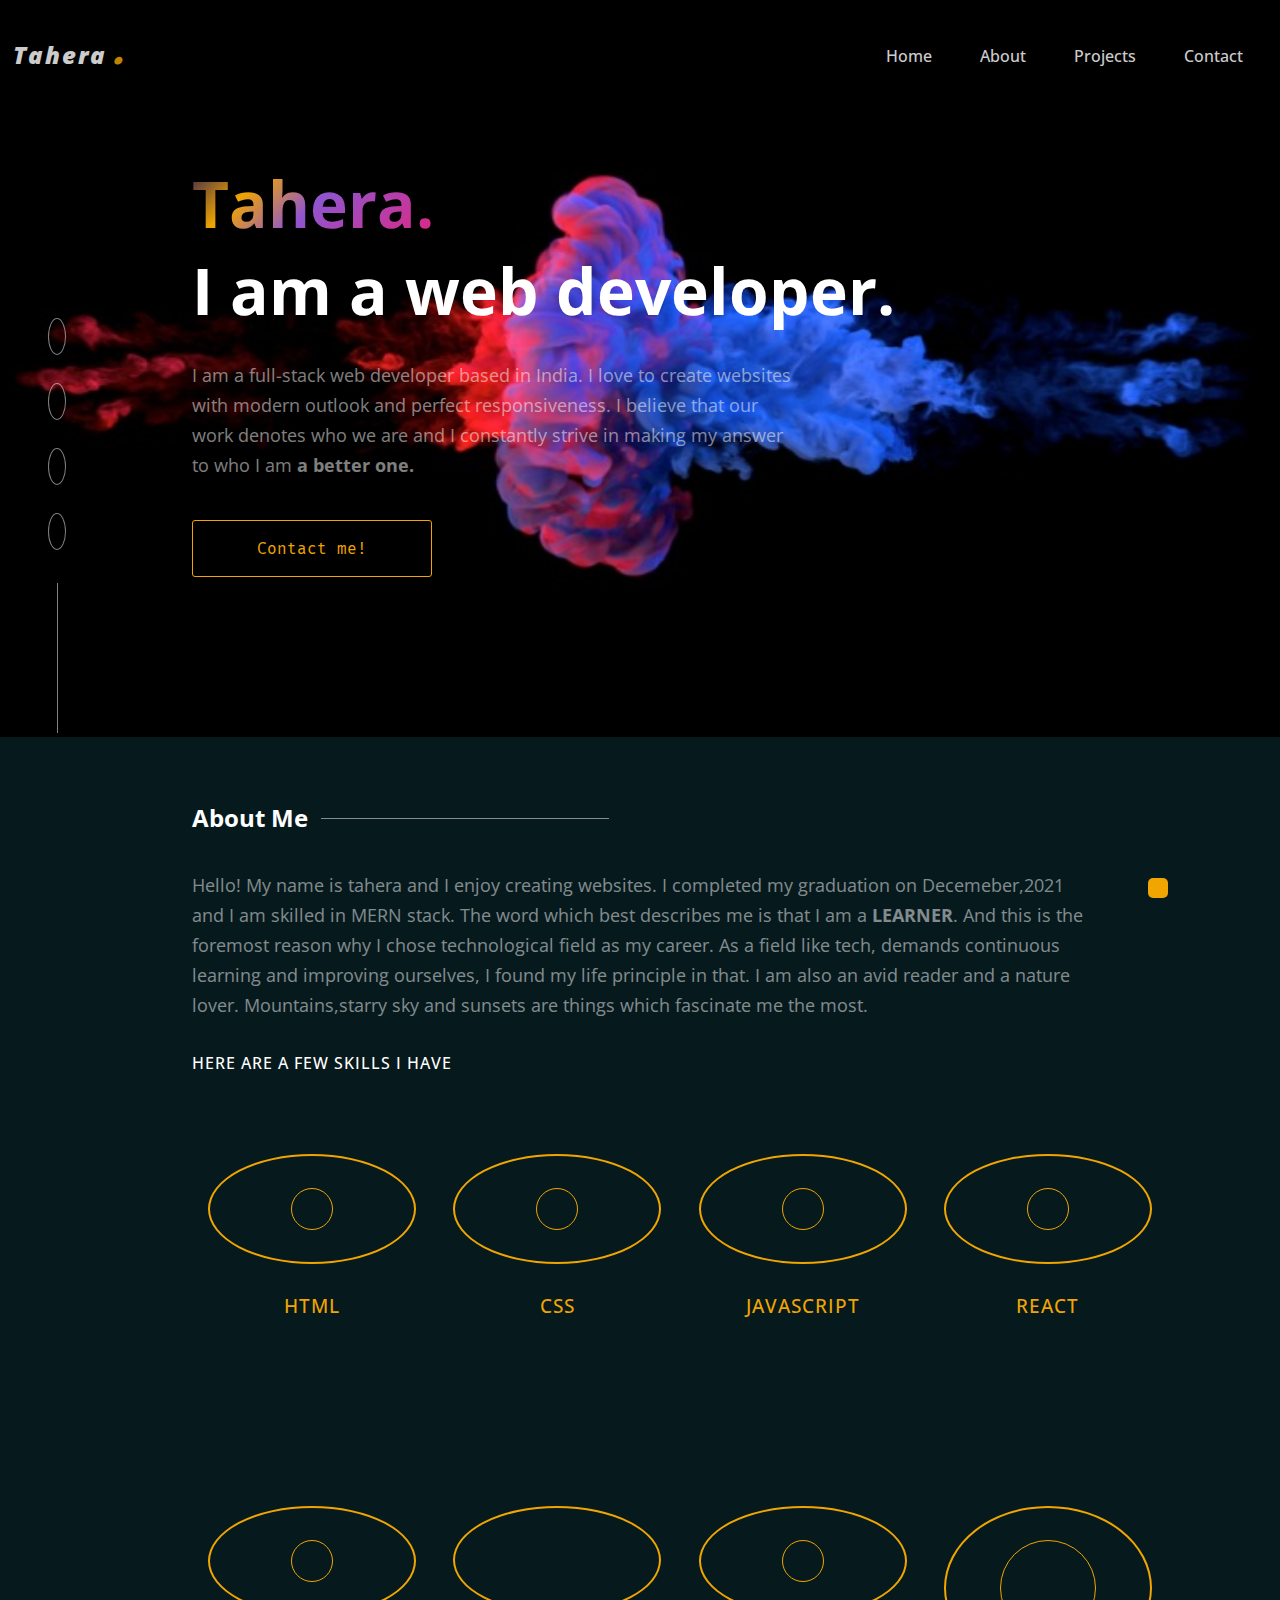
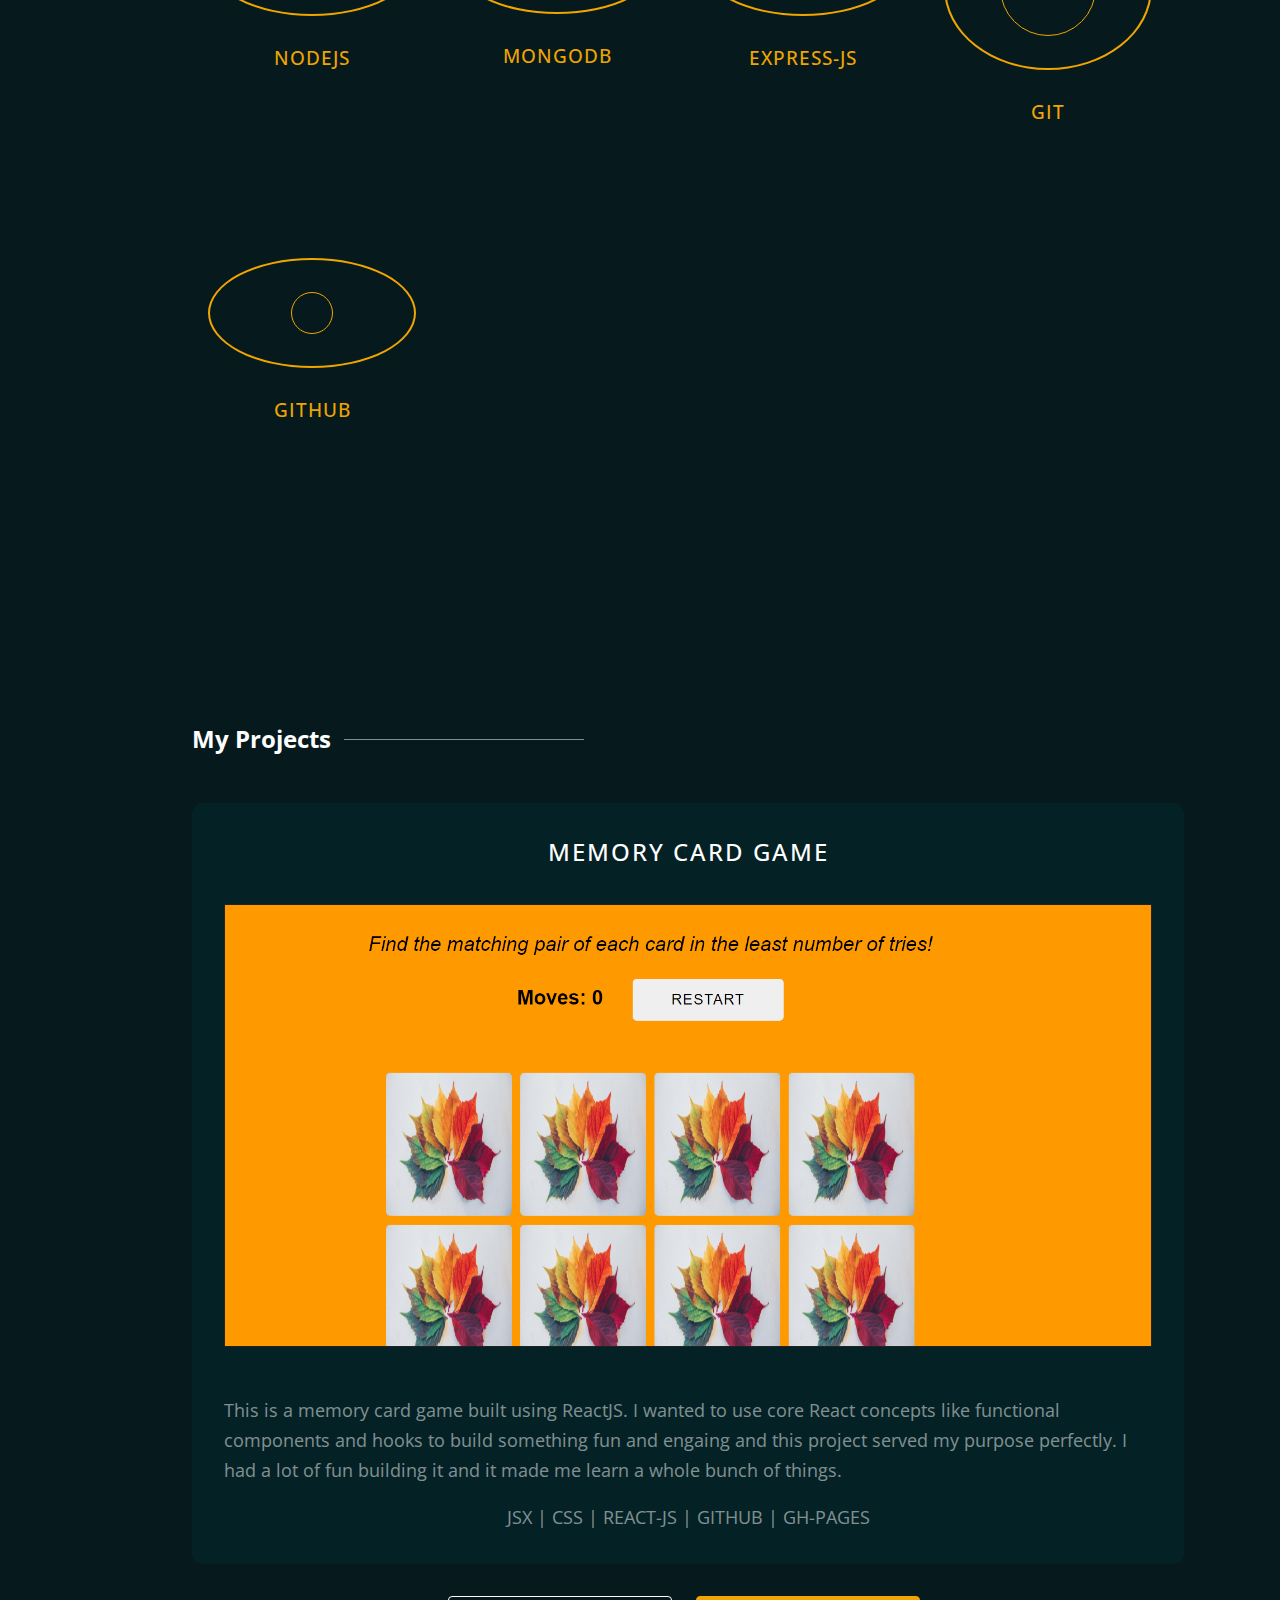
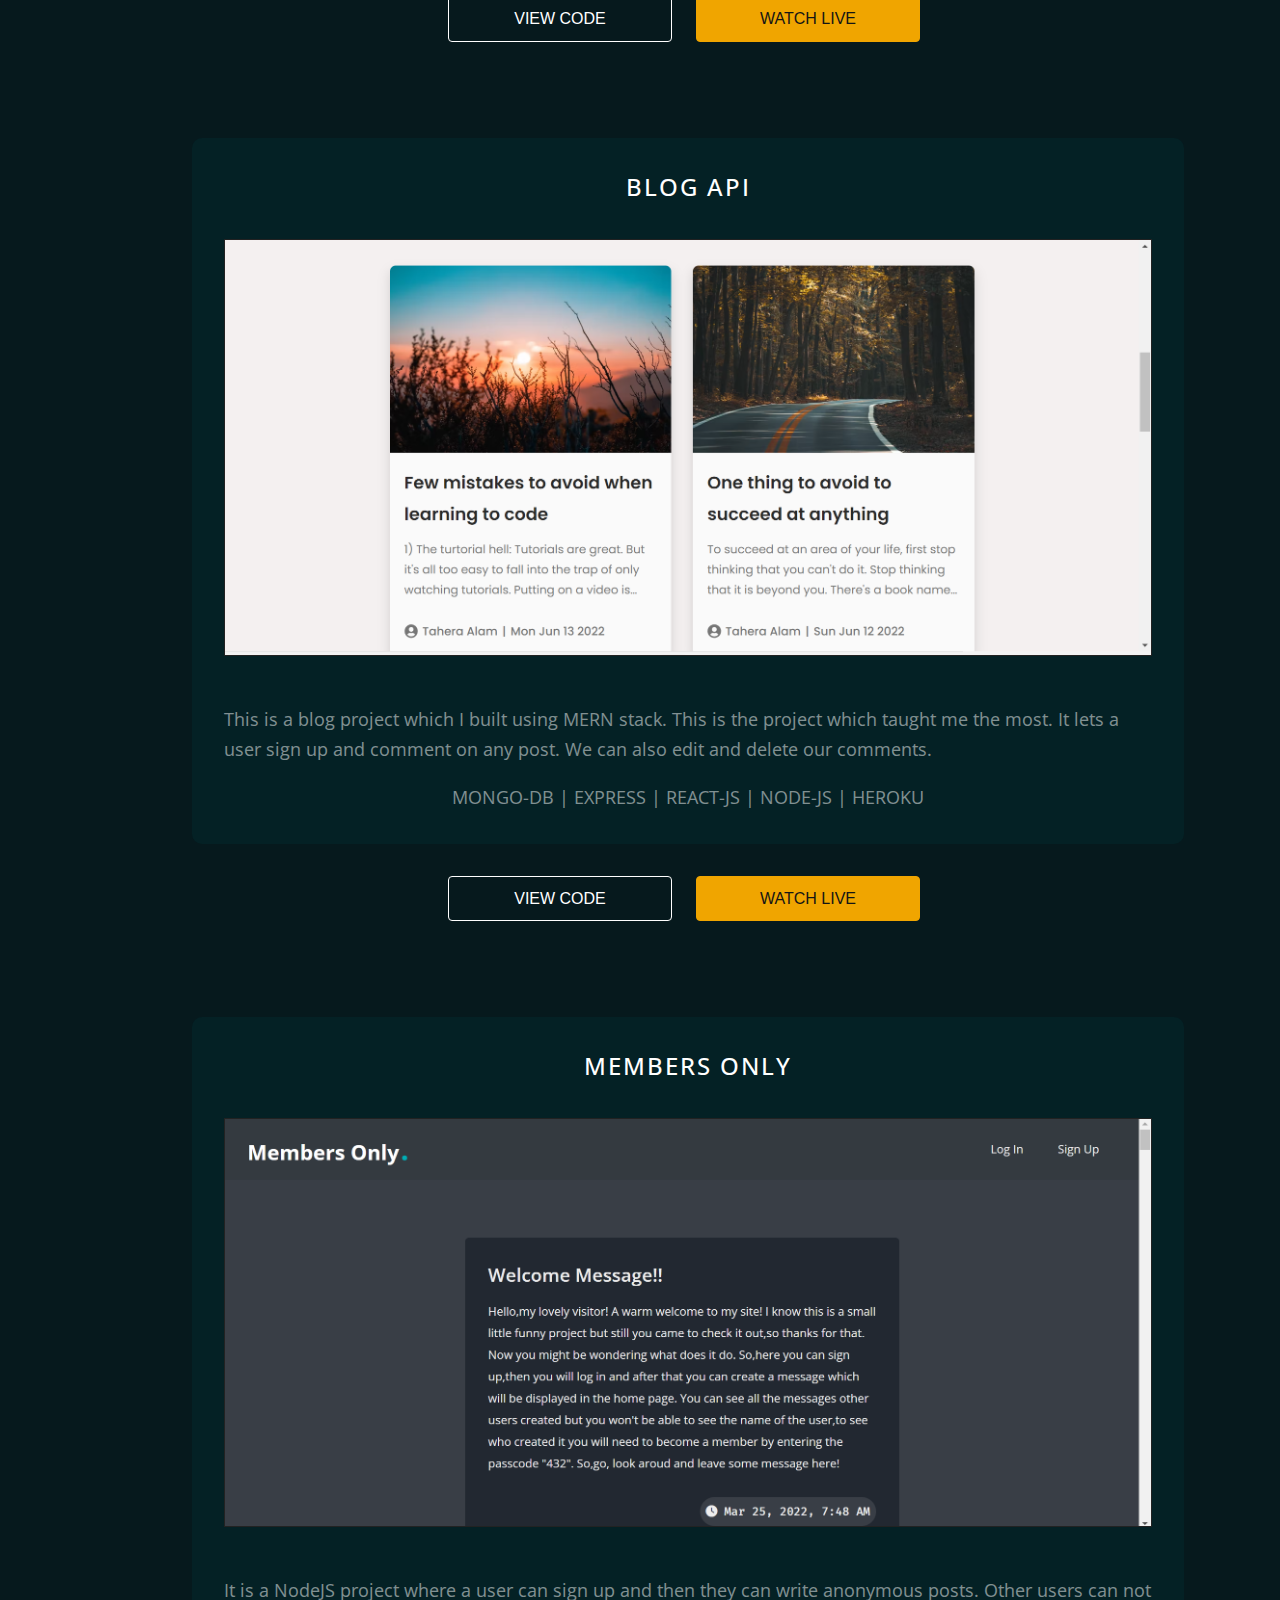
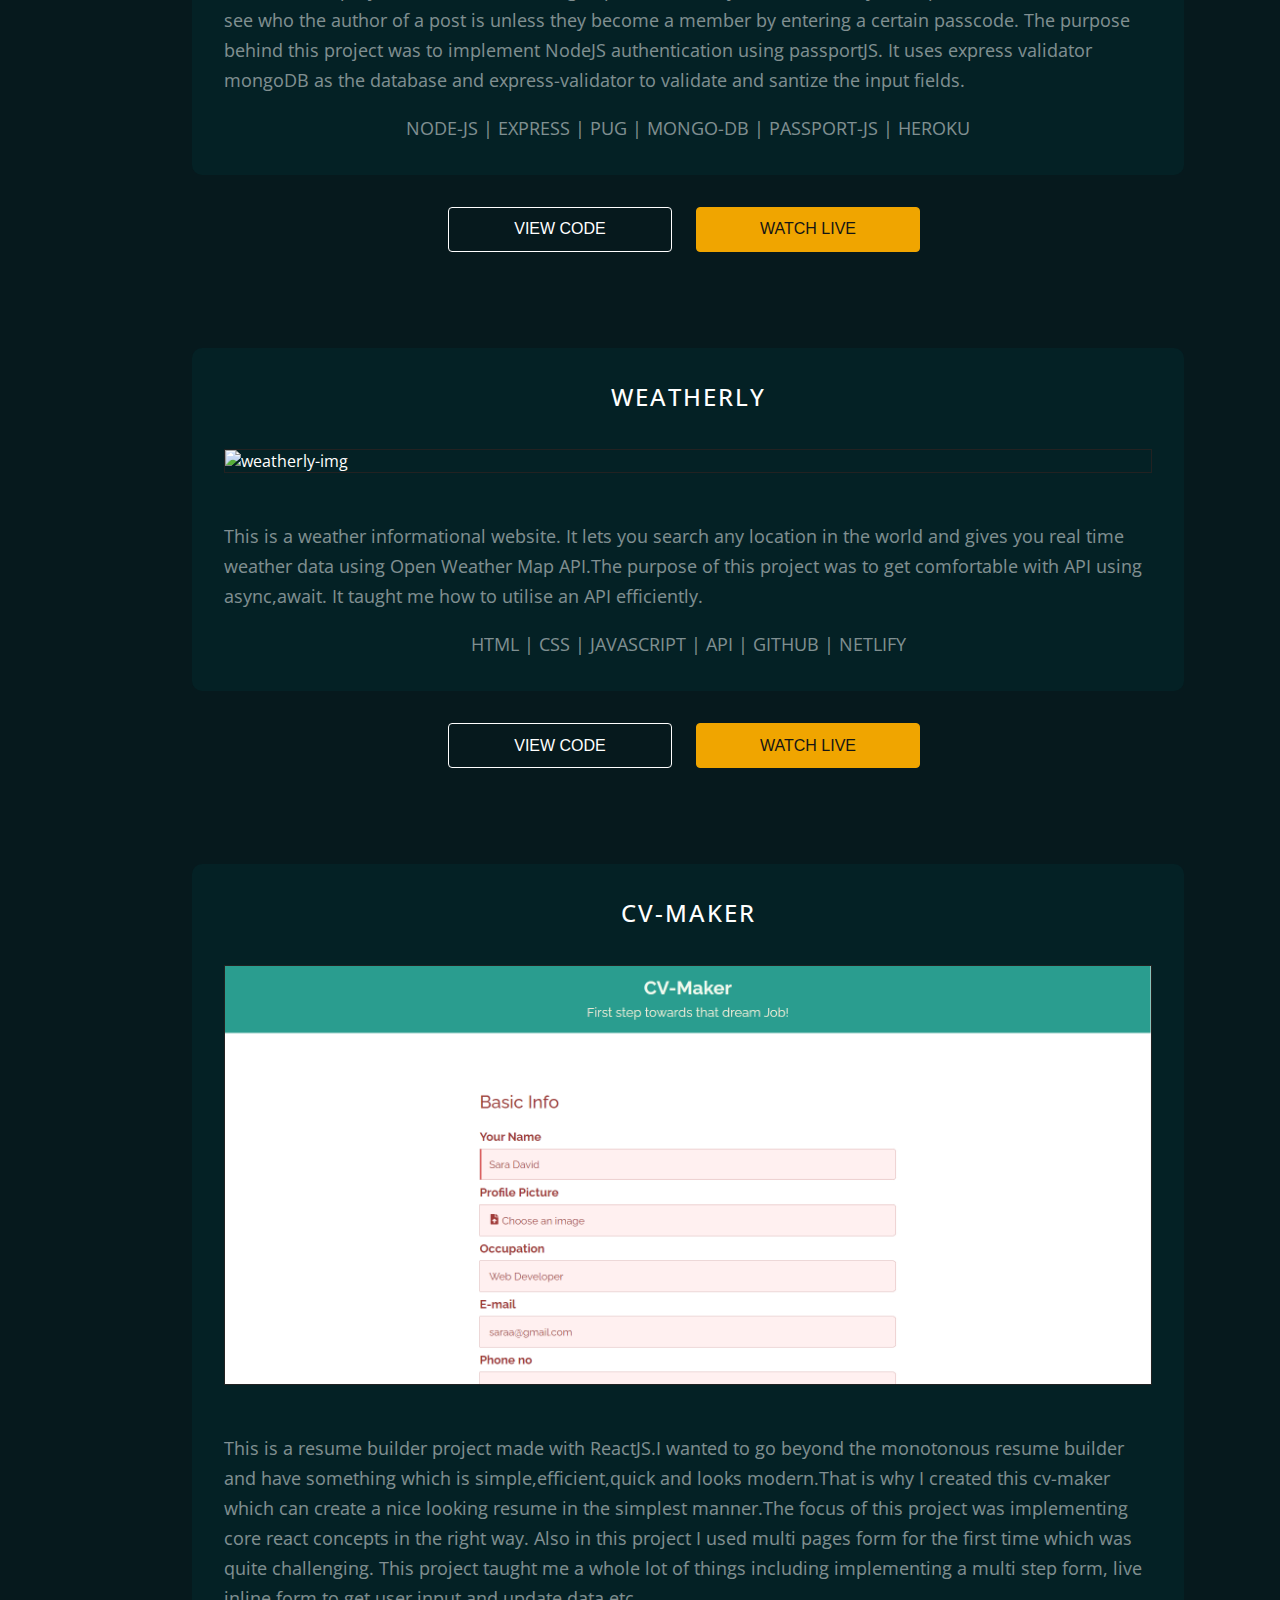
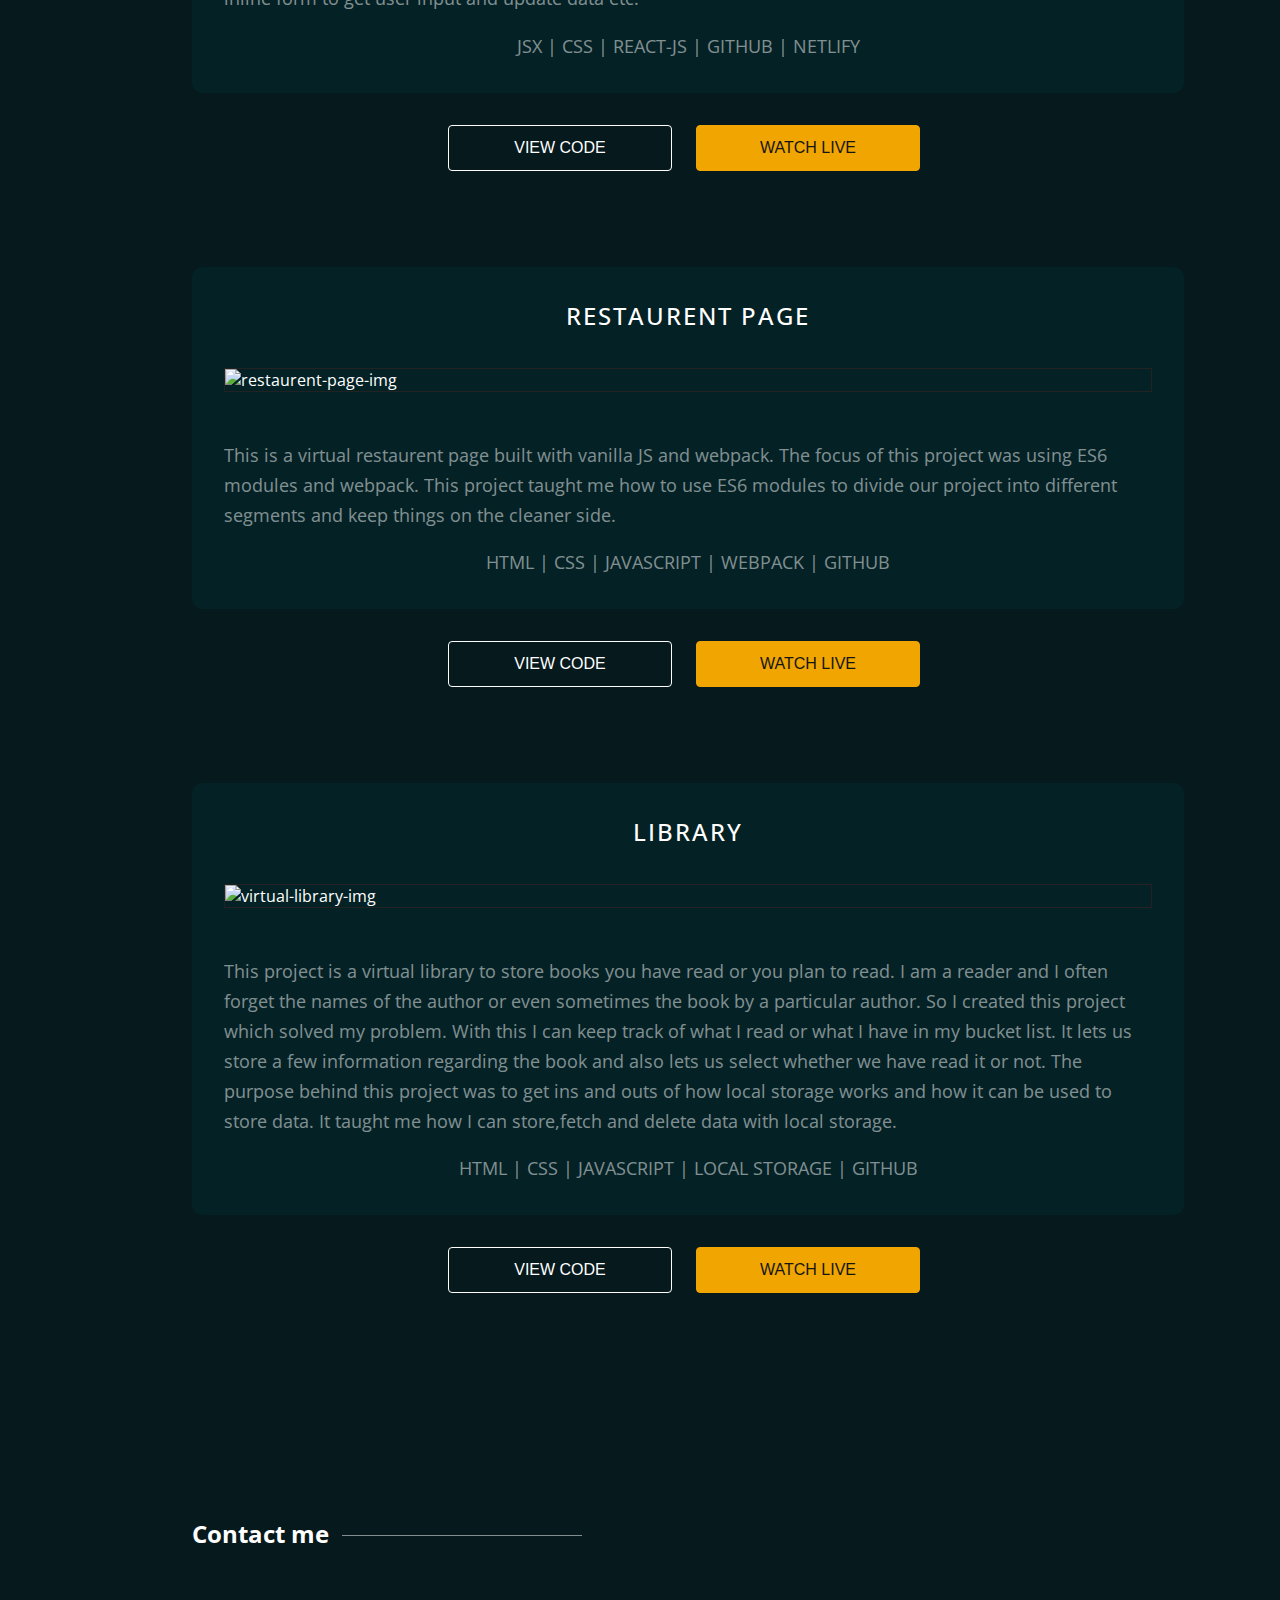
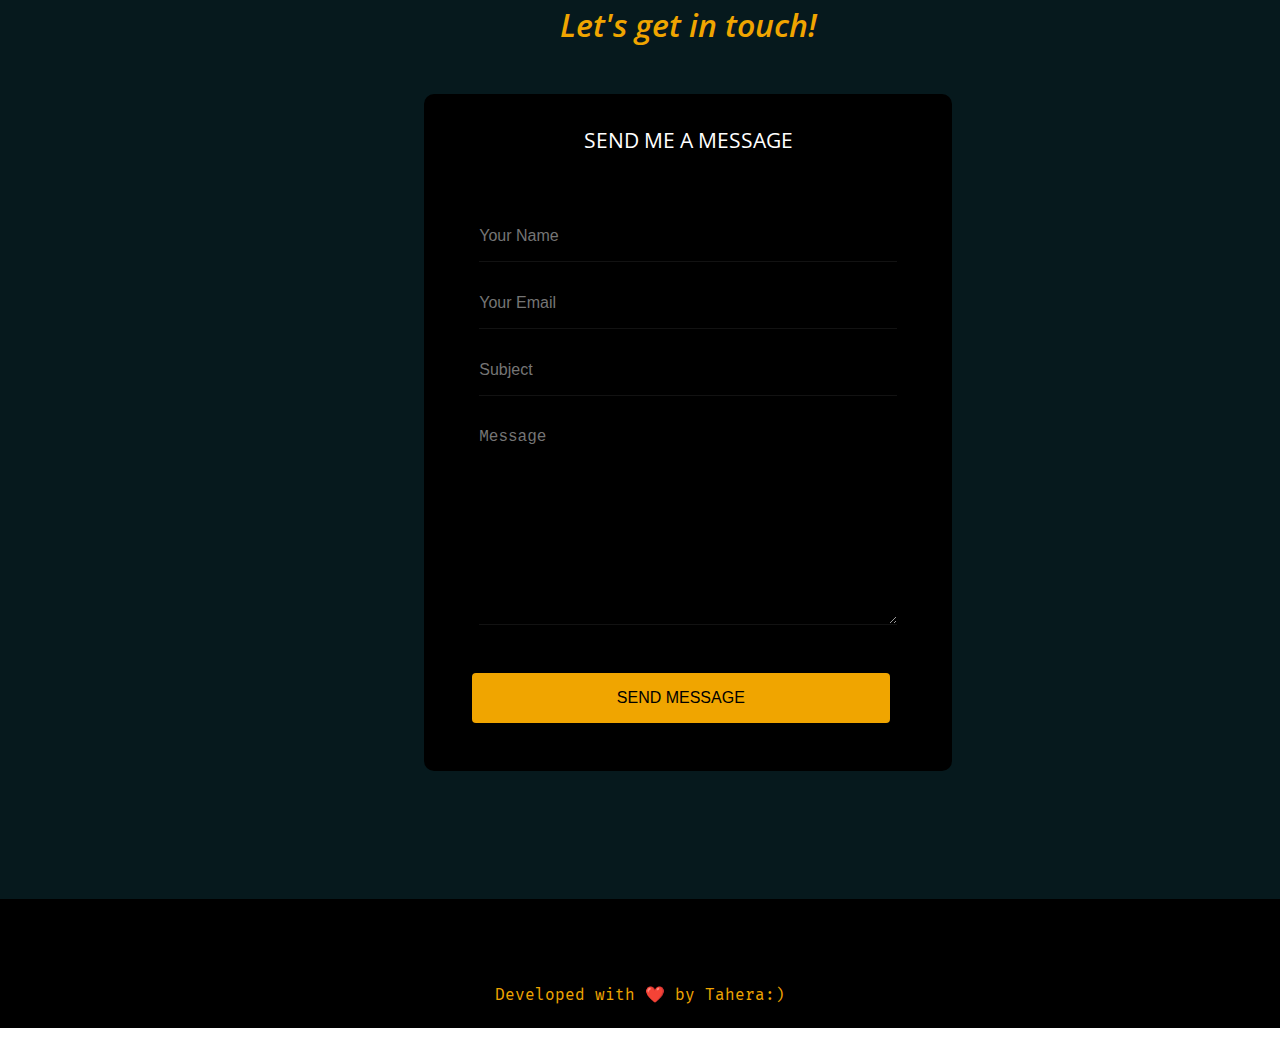
==== commit 974c13eb: "Update index.html" ====
--- a/index.html
+++ b/index.html
@@ -43,7 +43,7 @@
 <div class="pointing-line"></div>
 </ul>
 
-<p class="elaborateIntro">I am a front end developer based in India. I love to create websites with modern outlook and perfect responsiveness. I believe that our work denotes who we are and I constantly strive in making my answer to who I am<strong> a better one.</strong></p>
+<p class="elaborateIntro">I am a full-stack web developer based in India. I love to create websites with modern outlook and perfect responsiveness. I believe that our work denotes who we are and I constantly strive in making my answer to who I am<strong> a better one.</strong></p>
 <a href="mailto:taheraalam532@gmail.com"target="_blank"><button id="btnContact">Contact me!</button></a>
 </section>
 
@@ -54,7 +54,7 @@
 </div> 
 
 <div class="about-explanation">
-<p>Hello! My name is tahera and I enjoy creating websites. I completed my graduation on Decemeber,2021 and I want to be a professional software developer. The word which best describes me is that I am a <strong>LEARNER</strong>. And this is the foremost reason why I chose technological field as my career. As a field like tech, demands continuous learning and improving ourselves, I found my life principle in that. I am also an avid reader and a nature lover. Mountains,starry sky and sunsets are things which fascinate me the most.</p>
+<p>Hello! My name is tahera and I enjoy creating websites. I completed my graduation on Decemeber,2021 and I am skilled in MERN stack. The word which best describes me is that I am a <strong>LEARNER</strong>. And this is the foremost reason why I chose technological field as my career. As a field like tech, demands continuous learning and improving ourselves, I found my life principle in that. I am also an avid reader and a nature lover. Mountains,starry sky and sunsets are things which fascinate me the most.</p>
 <div class="svgGirl">
 <img src="./images/girl.svg"class="girl"alt="">
 </div>
@@ -347,4 +347,4 @@
     <div>Developed with ❤️ by Tahera:)</div>
 </footer>
 </body>
-</html>+</html>
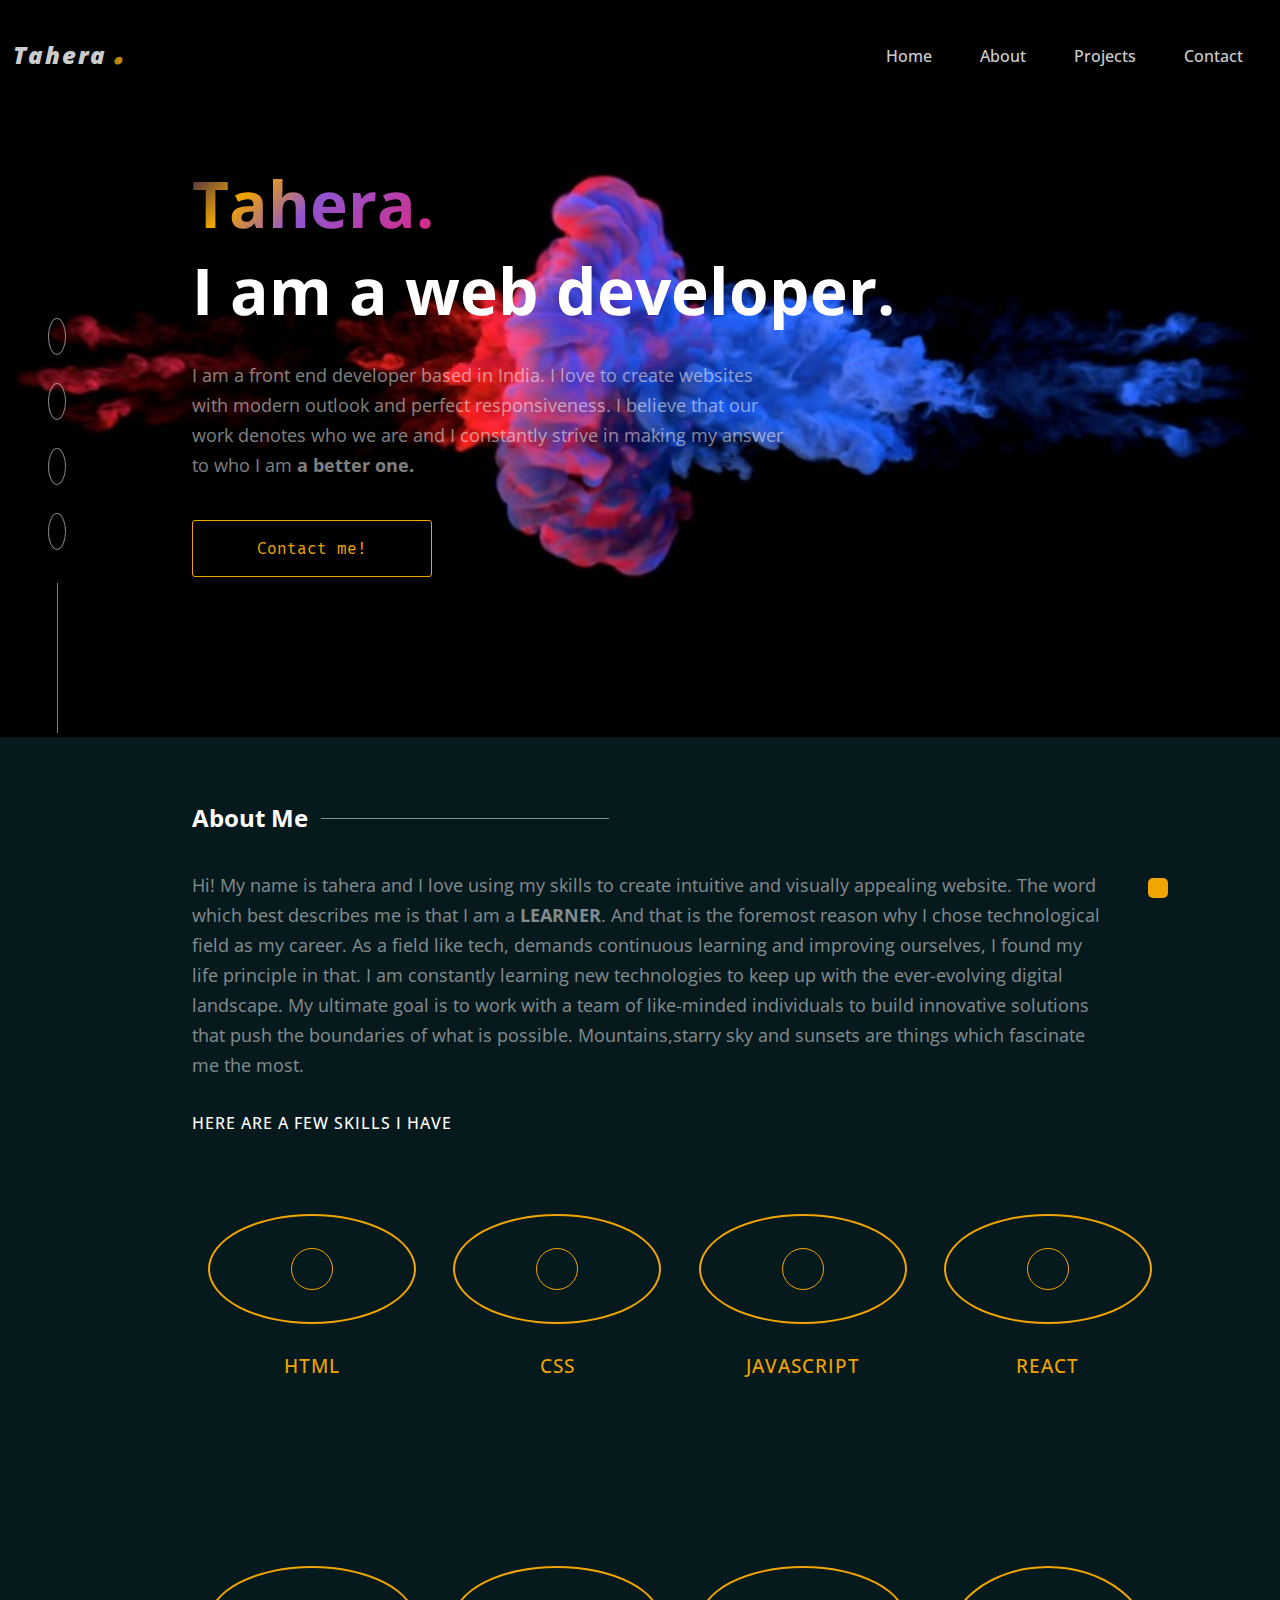
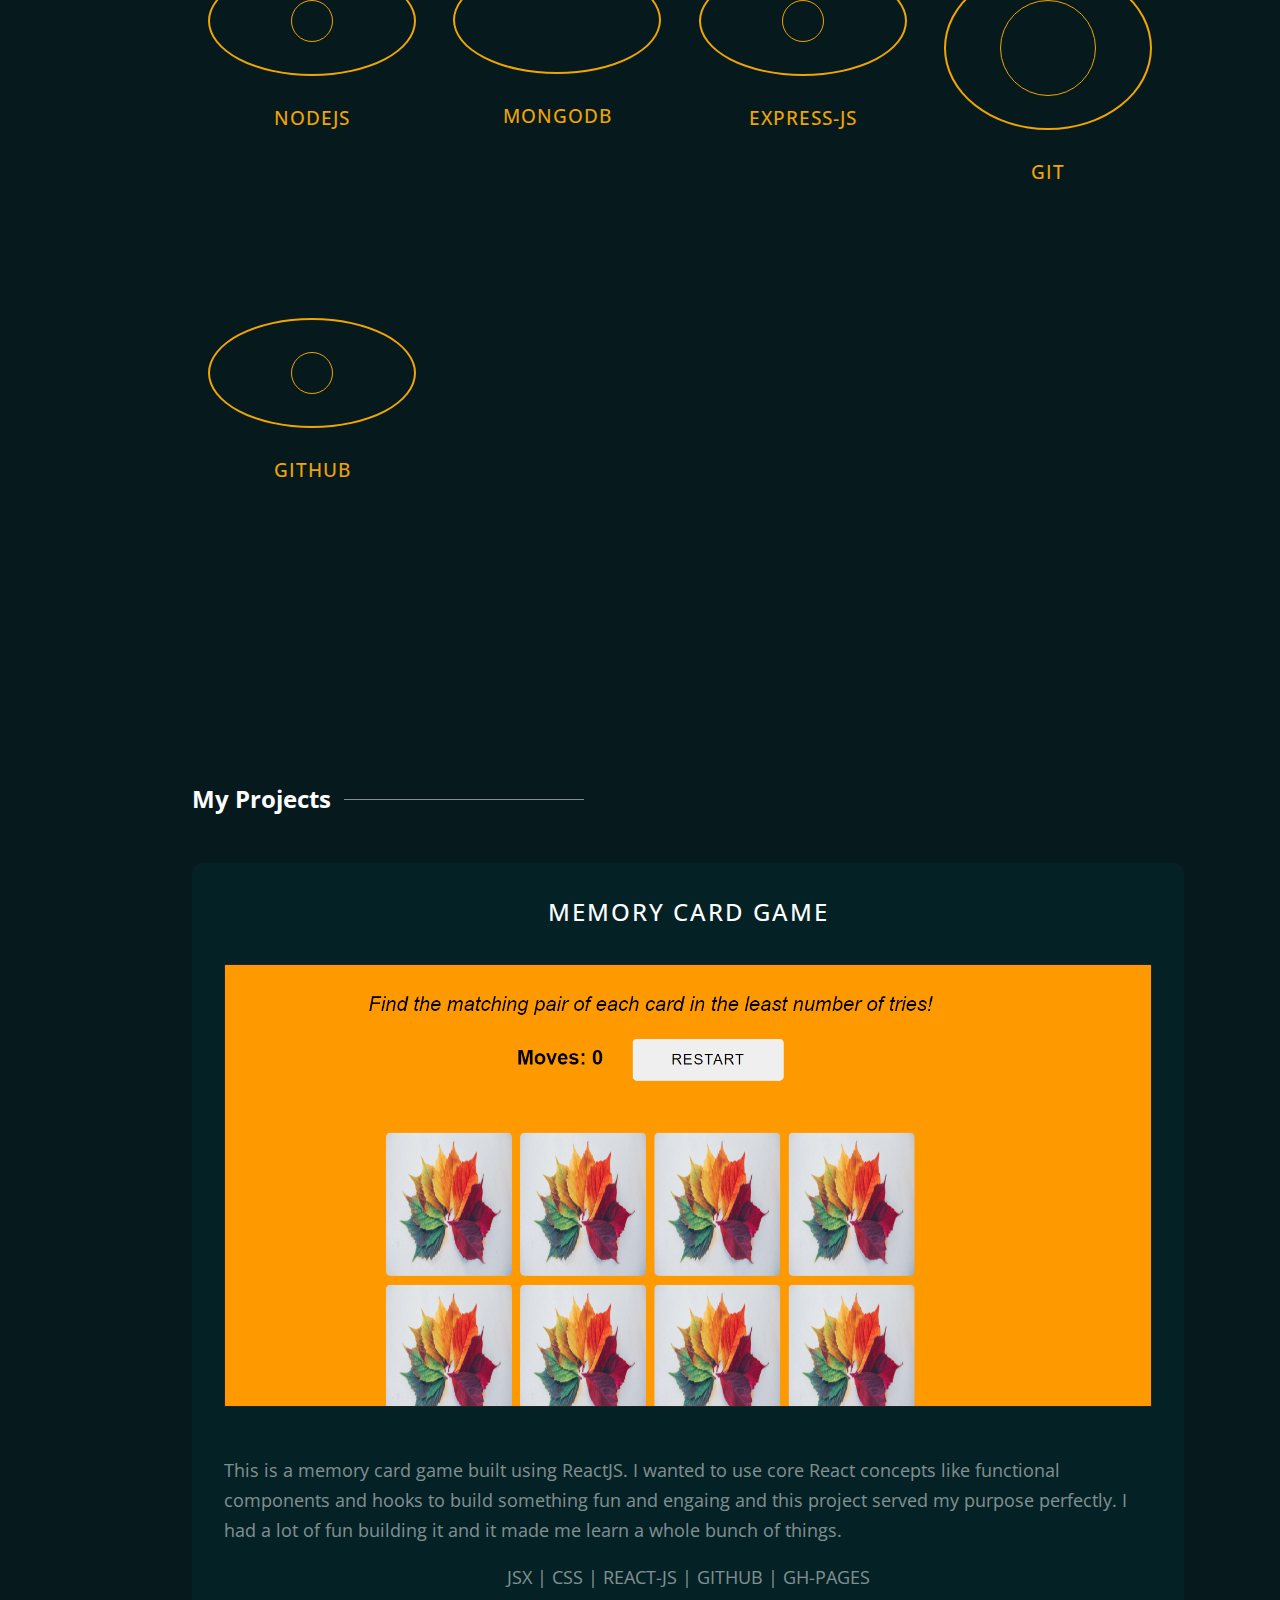
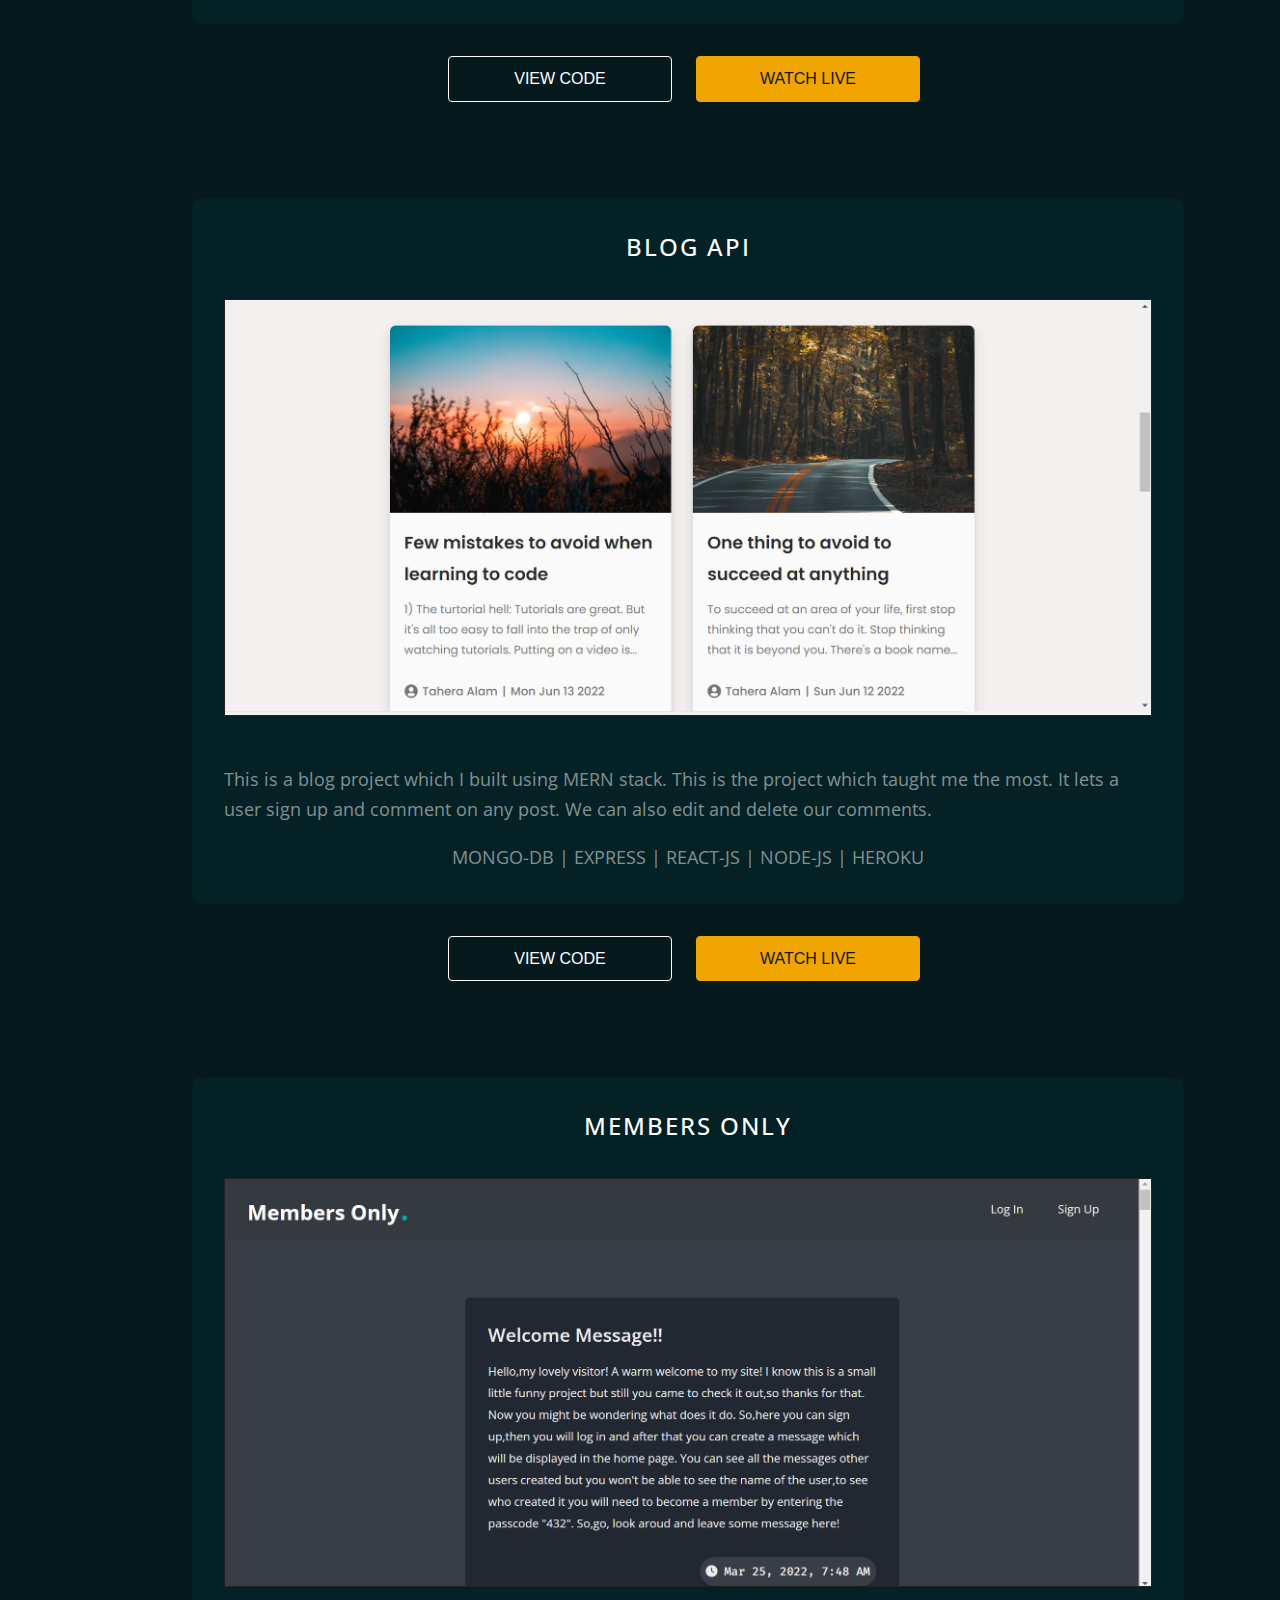
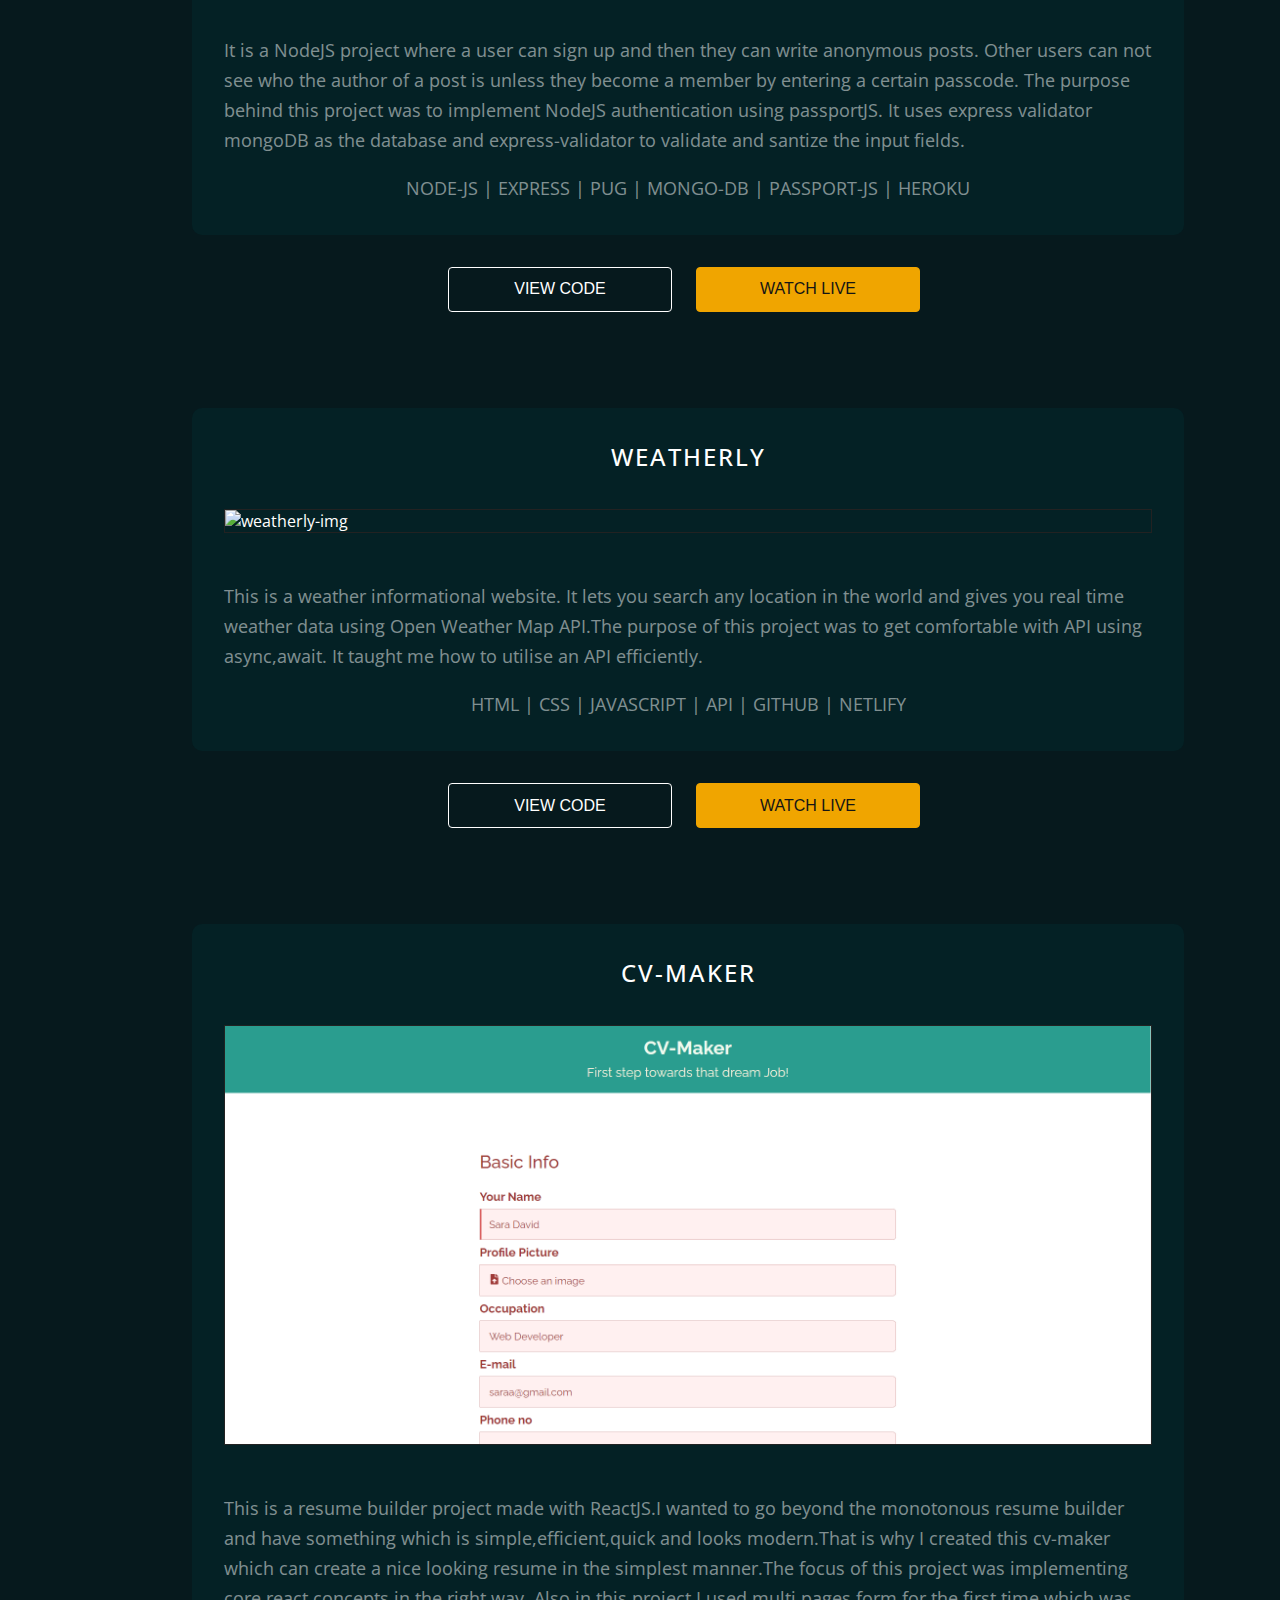
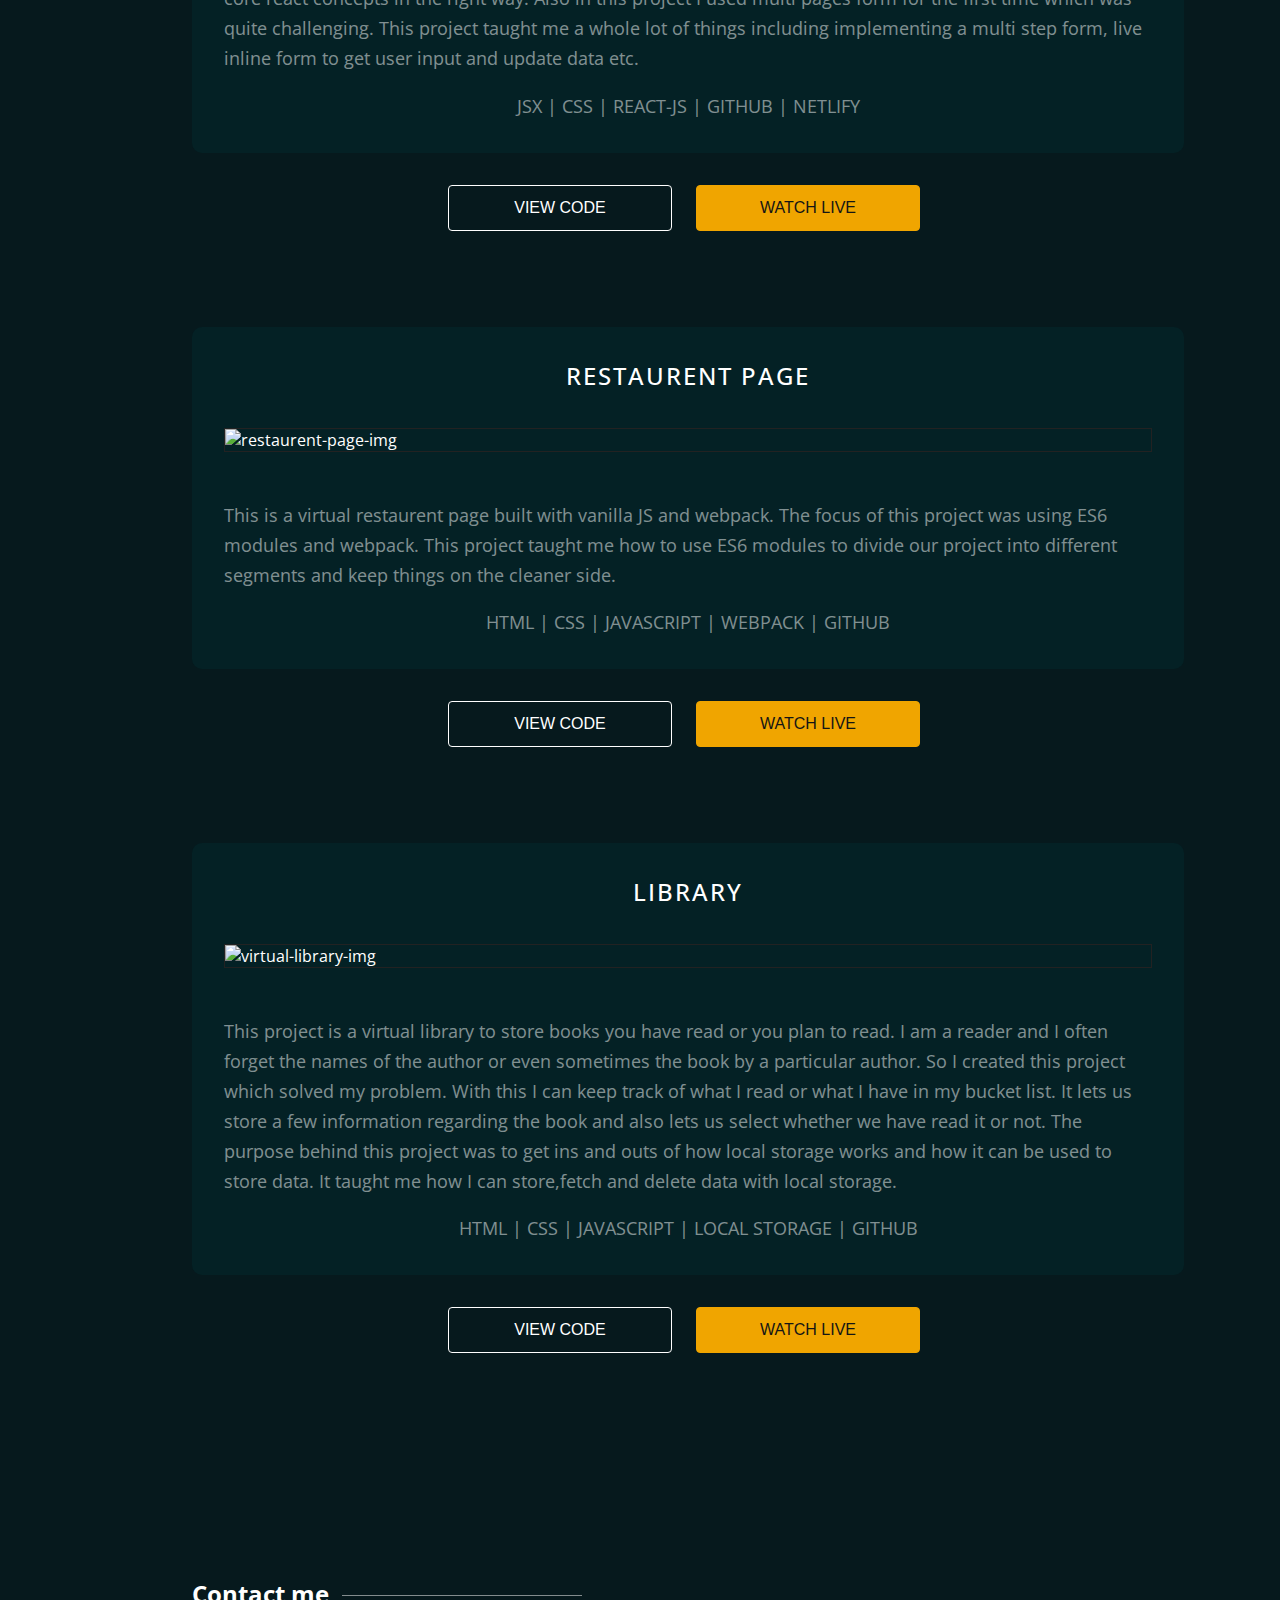
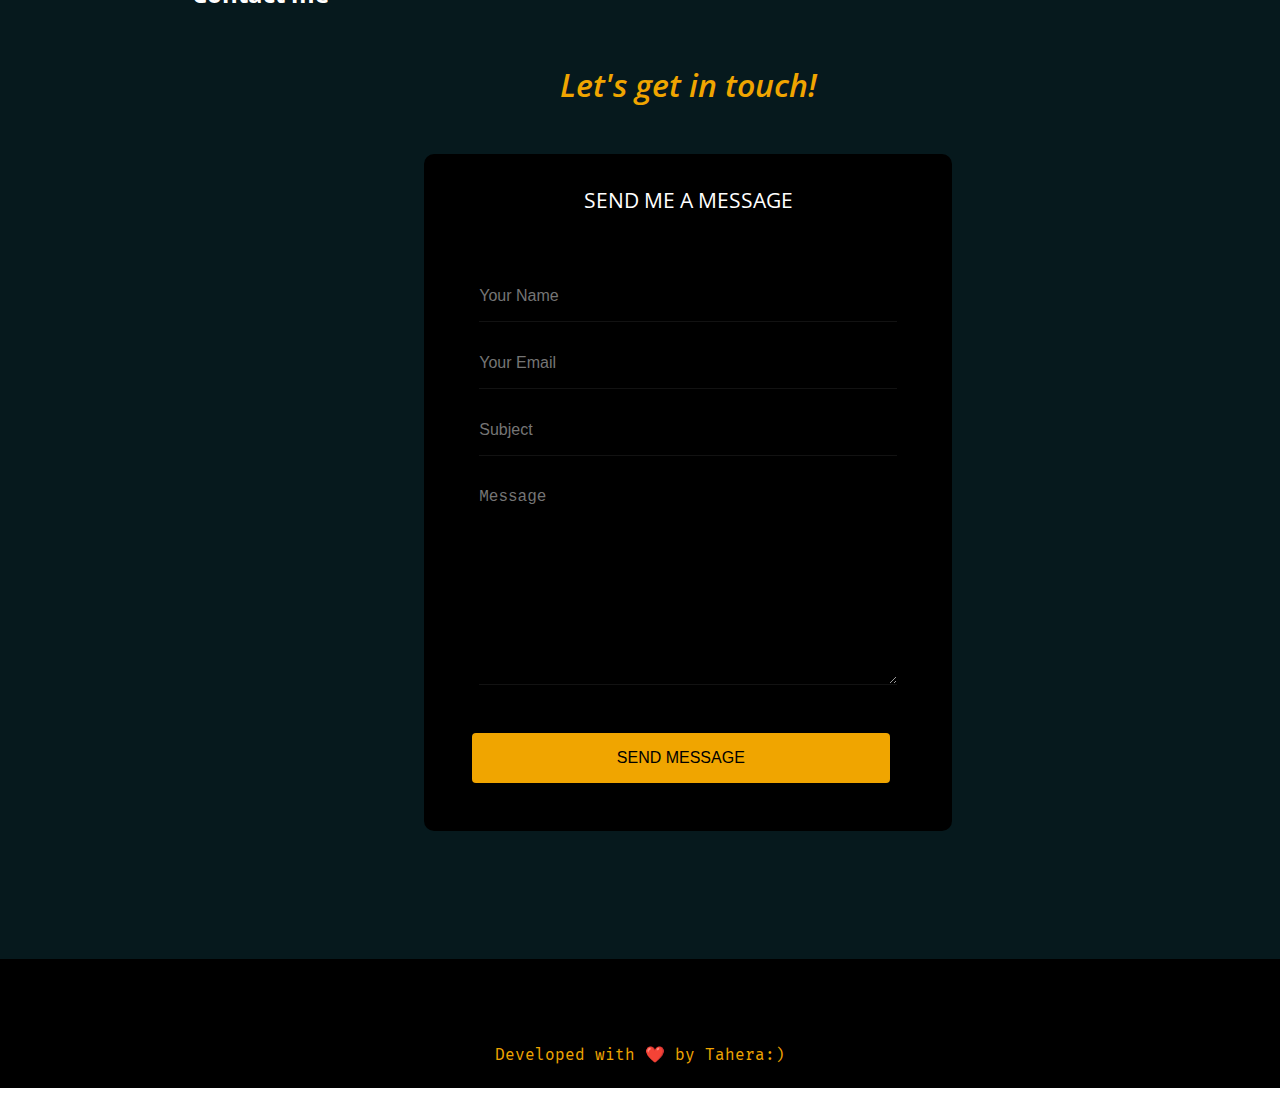
==== commit fd2b1a9d: "change about section" ====
--- a/index.html
+++ b/index.html
@@ -43,7 +43,7 @@
 <div class="pointing-line"></div>
 </ul>
 
-<p class="elaborateIntro">I am a full-stack web developer based in India. I love to create websites with modern outlook and perfect responsiveness. I believe that our work denotes who we are and I constantly strive in making my answer to who I am<strong> a better one.</strong></p>
+<p class="elaborateIntro">I am a front end developer based in India. I love to create websites with modern outlook and perfect responsiveness. I believe that our work denotes who we are and I constantly strive in making my answer to who I am<strong> a better one.</strong></p>
 <a href="mailto:taheraalam532@gmail.com"target="_blank"><button id="btnContact">Contact me!</button></a>
 </section>
 
@@ -54,7 +54,7 @@
 </div> 
 
 <div class="about-explanation">
-<p>Hello! My name is tahera and I enjoy creating websites. I completed my graduation on Decemeber,2021 and I am skilled in MERN stack. The word which best describes me is that I am a <strong>LEARNER</strong>. And this is the foremost reason why I chose technological field as my career. As a field like tech, demands continuous learning and improving ourselves, I found my life principle in that. I am also an avid reader and a nature lover. Mountains,starry sky and sunsets are things which fascinate me the most.</p>
+<p>Hi! My name is tahera and I love using my skills to create intuitive and visually appealing website. The word which best describes me is that I am a <strong>LEARNER</strong>. And that is the foremost reason why I chose technological field as my career. As a field like tech, demands continuous learning and improving ourselves, I found my life principle in that. I am constantly learning new technologies to keep up with the ever-evolving digital landscape. My ultimate goal is to work with a team of like-minded individuals to build innovative solutions that push the boundaries of what is possible. Mountains,starry sky and sunsets are things which fascinate me the most.</p>
 <div class="svgGirl">
 <img src="./images/girl.svg"class="girl"alt="">
 </div>
@@ -347,4 +347,4 @@
     <div>Developed with ❤️ by Tahera:)</div>
 </footer>
 </body>
-</html>
+</html>--- a/style.css
+++ b/style.css
@@ -133,10 +133,11 @@
   background-clip: text;
   -webkit-background-clip: text;
   -webkit-text-fill-color: transparent;
-/*   added here animation direction property  */
-  animation: textclip 2s linear infinite alternate-reverse;
+  animation: textclip 2s linear infinite;
   display: inline-block;
 }
+
+/* Text Animation */
 
 @keyframes textclip {
   to {
@@ -440,6 +441,9 @@
   border-radius: 4px;
   font-weight: 500;
 }
+
+/* footer */
+
 footer {
   display: flex;
   flex-direction: column;
@@ -464,6 +468,9 @@
   border: none;
   color: #f0a500;
 }
+
+/* Screen Responsive */
+
 @media (min-width: 400px) {
   #btnToTop {
     bottom: 10px;
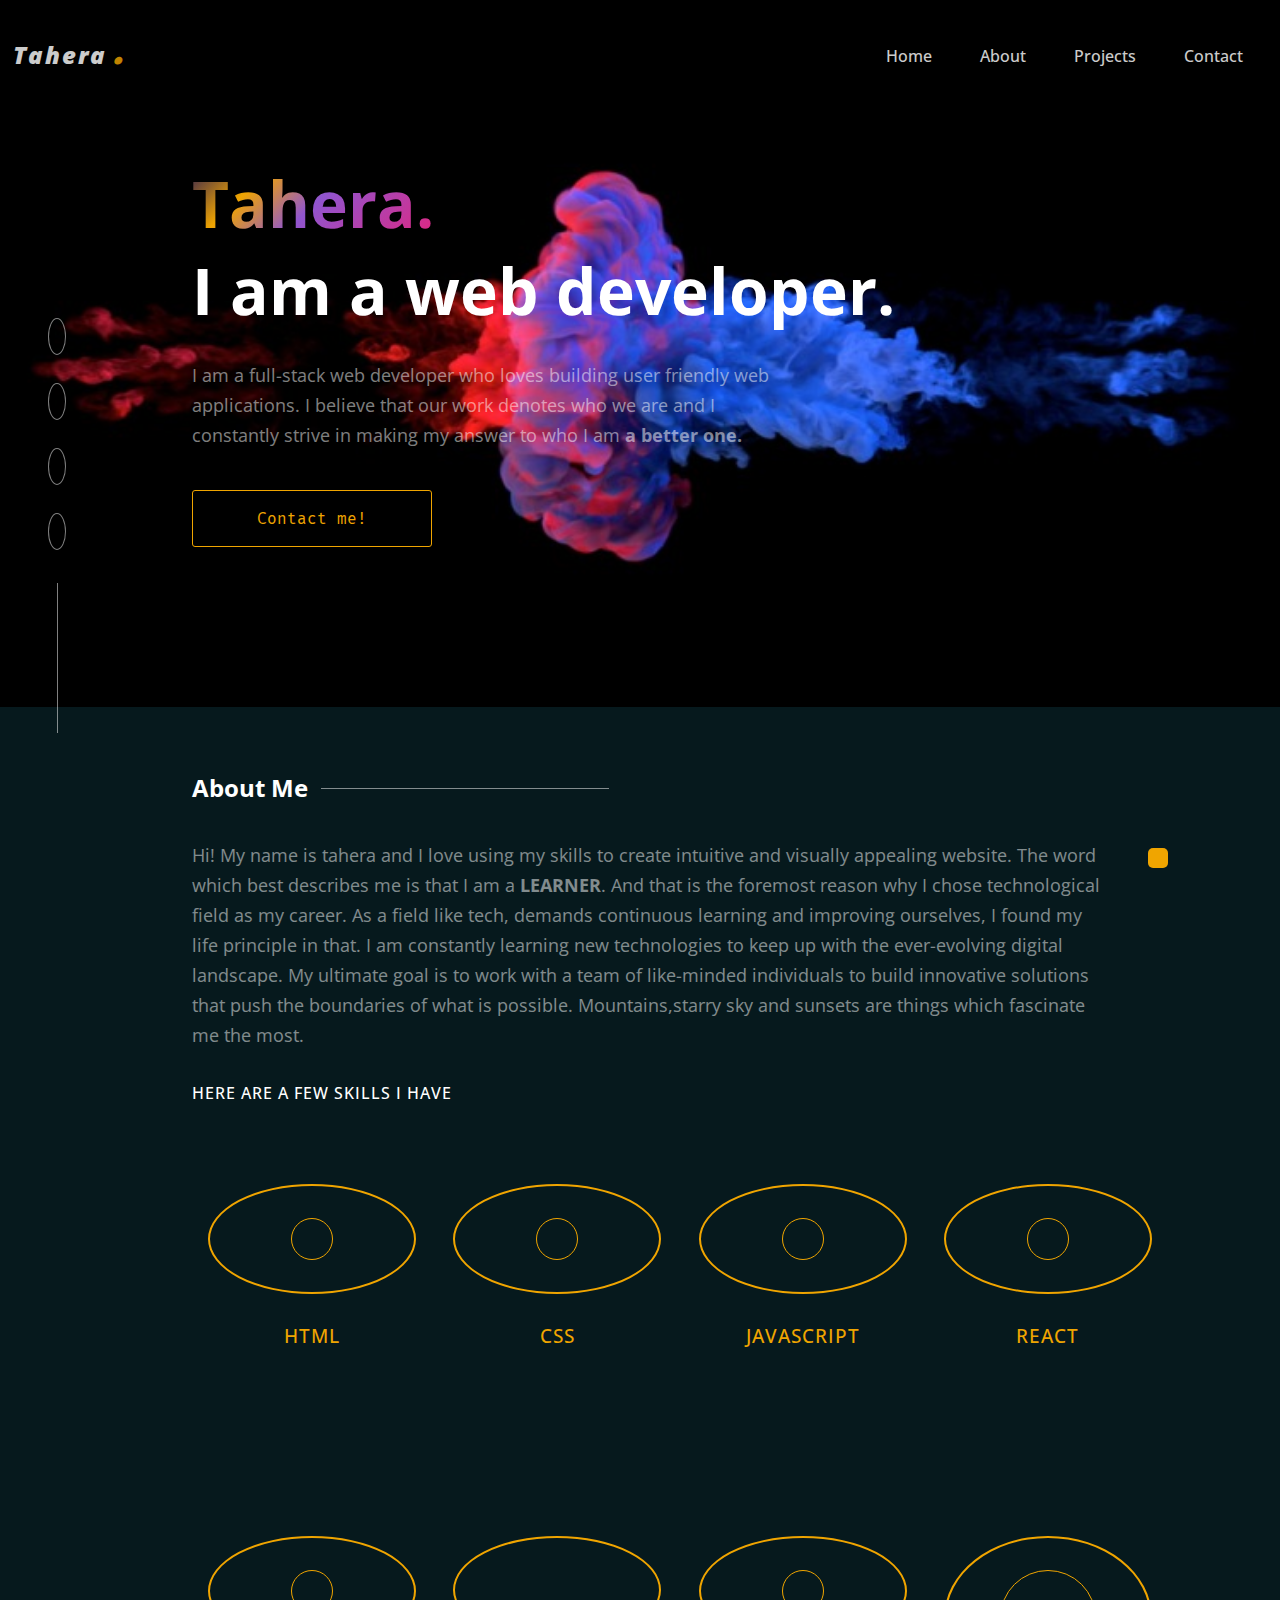
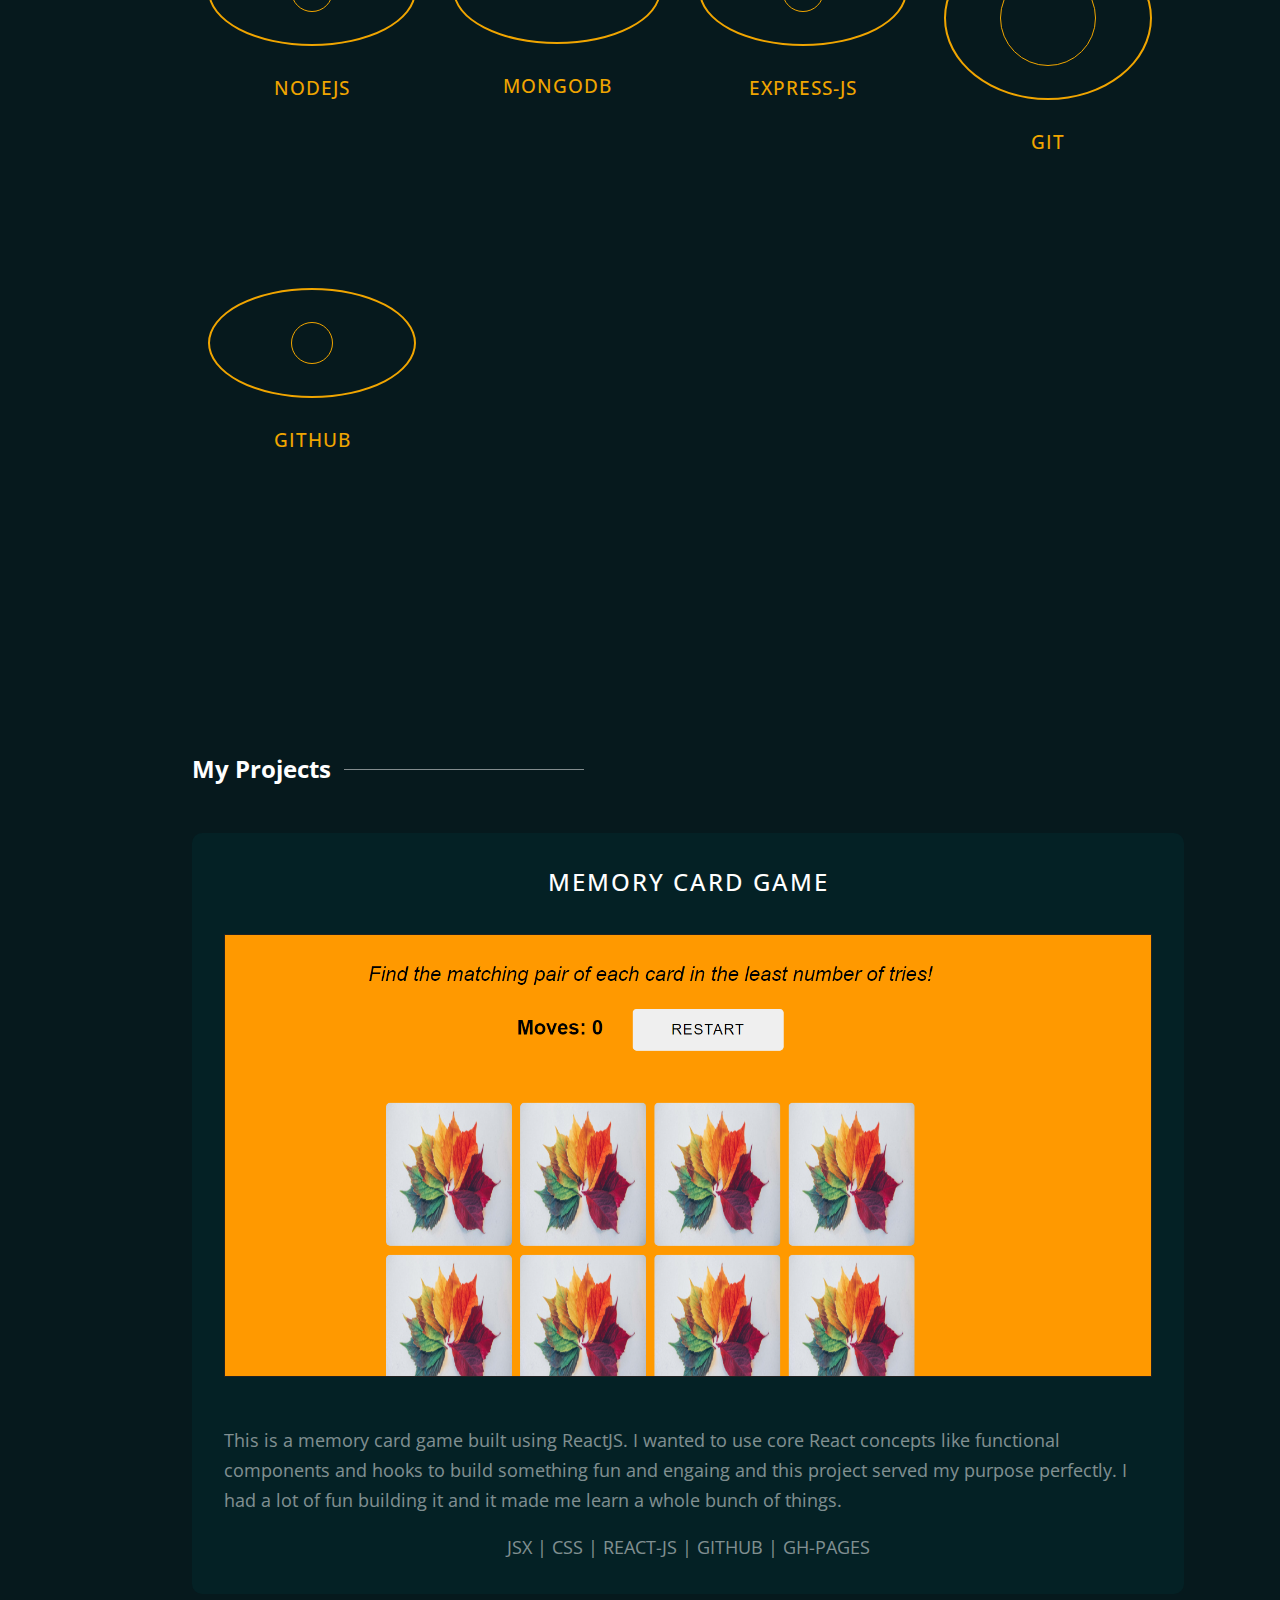
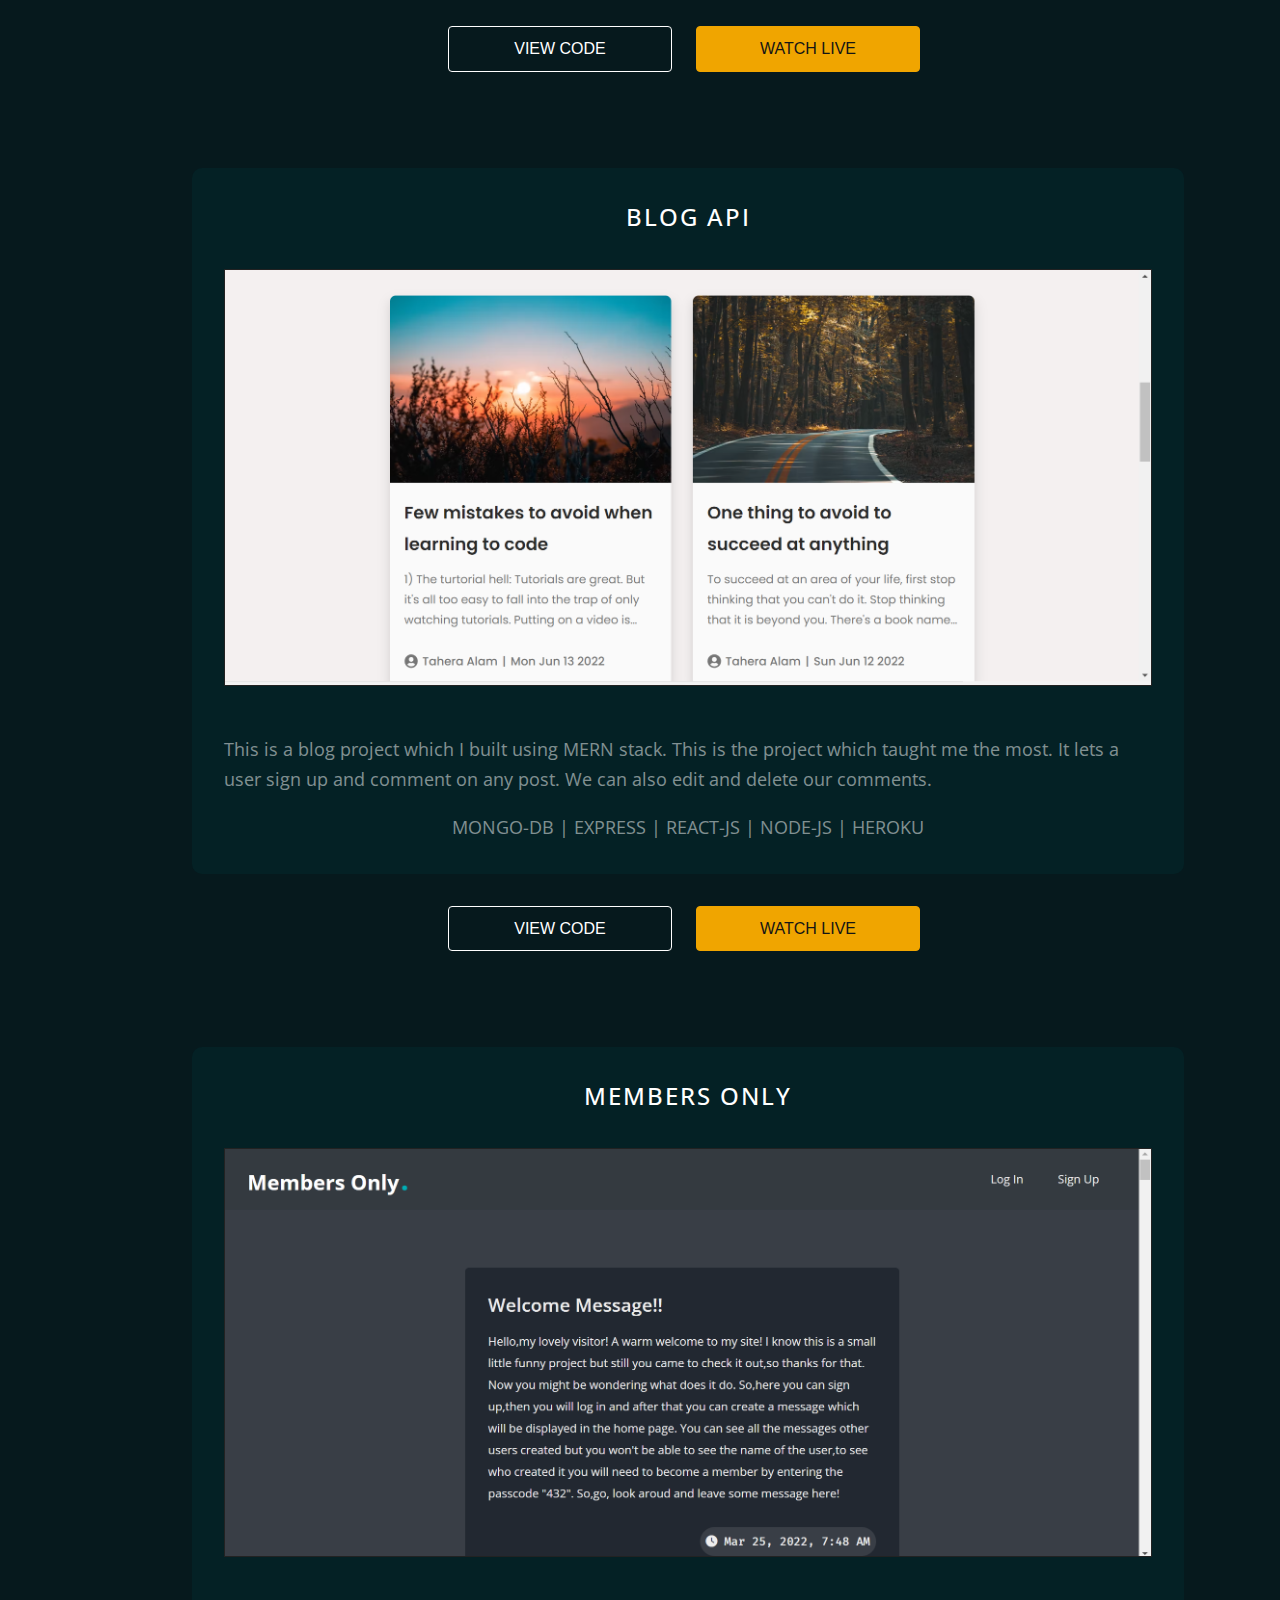
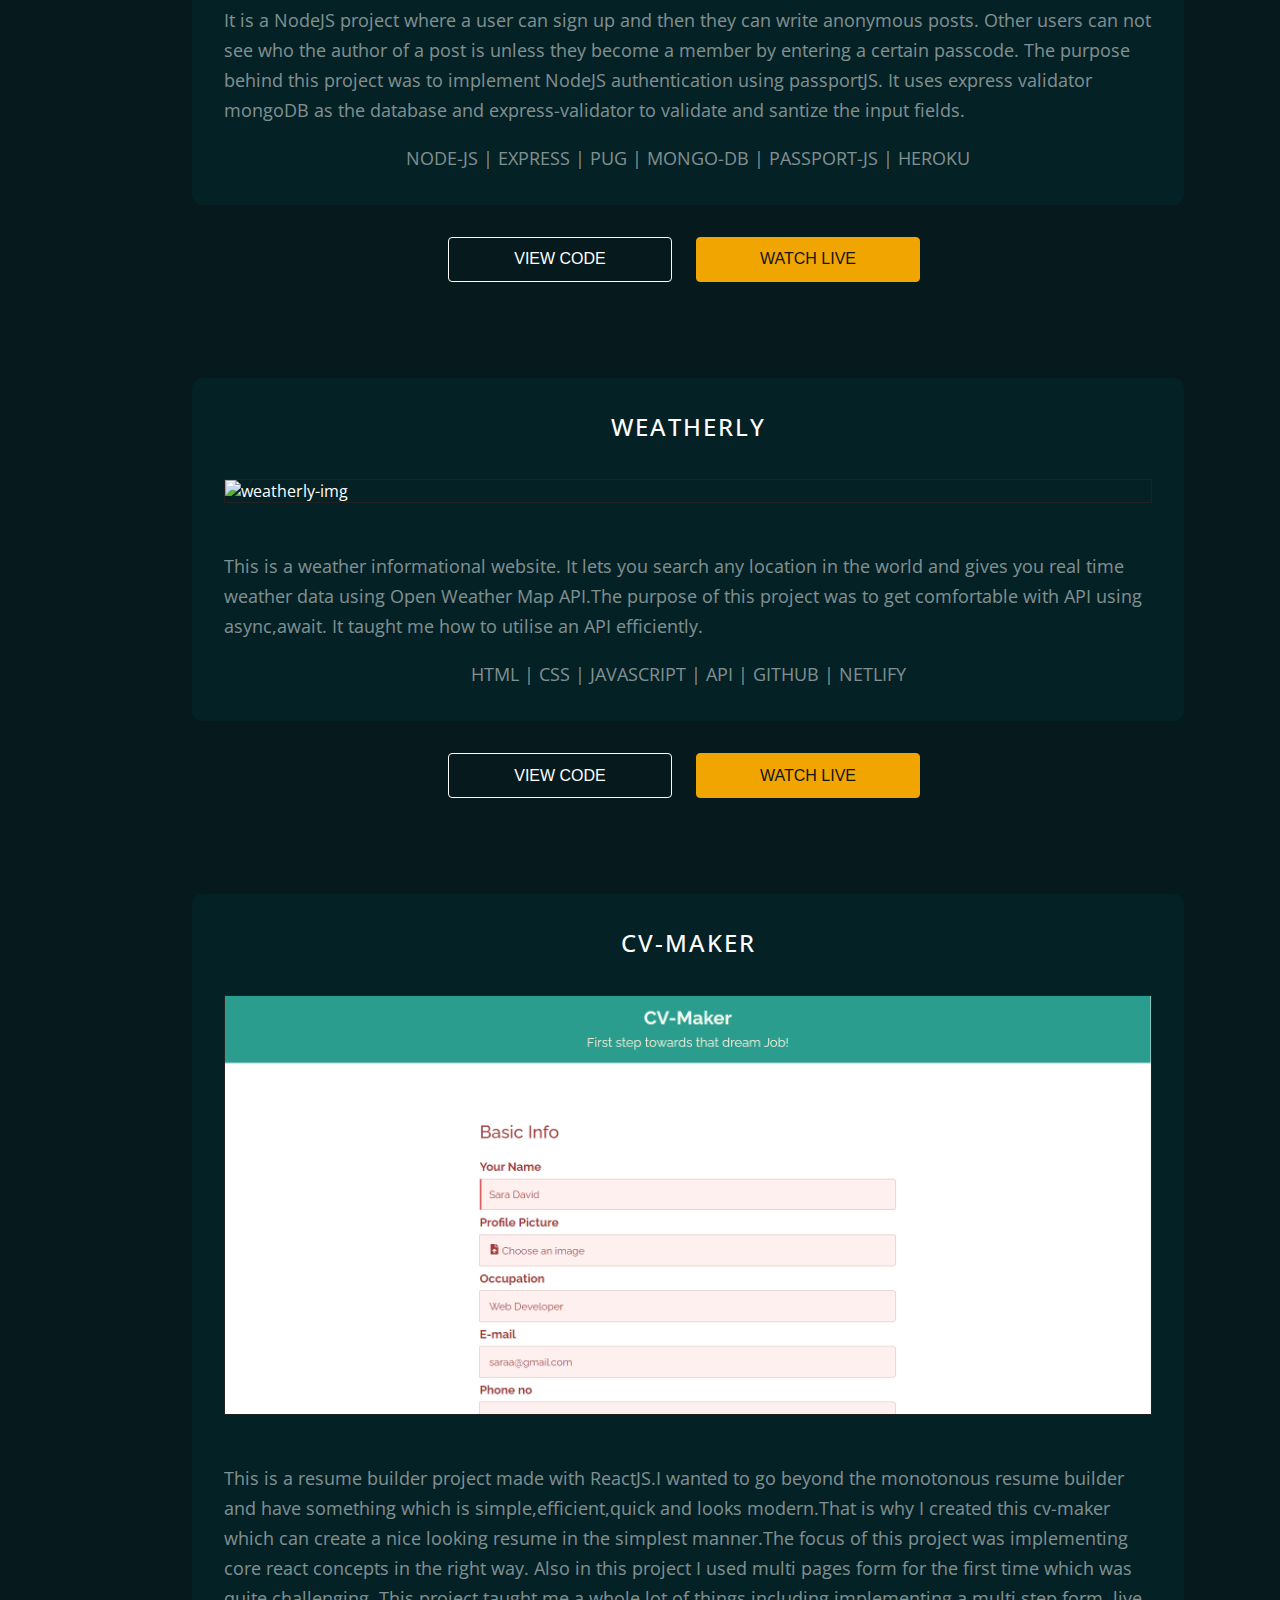
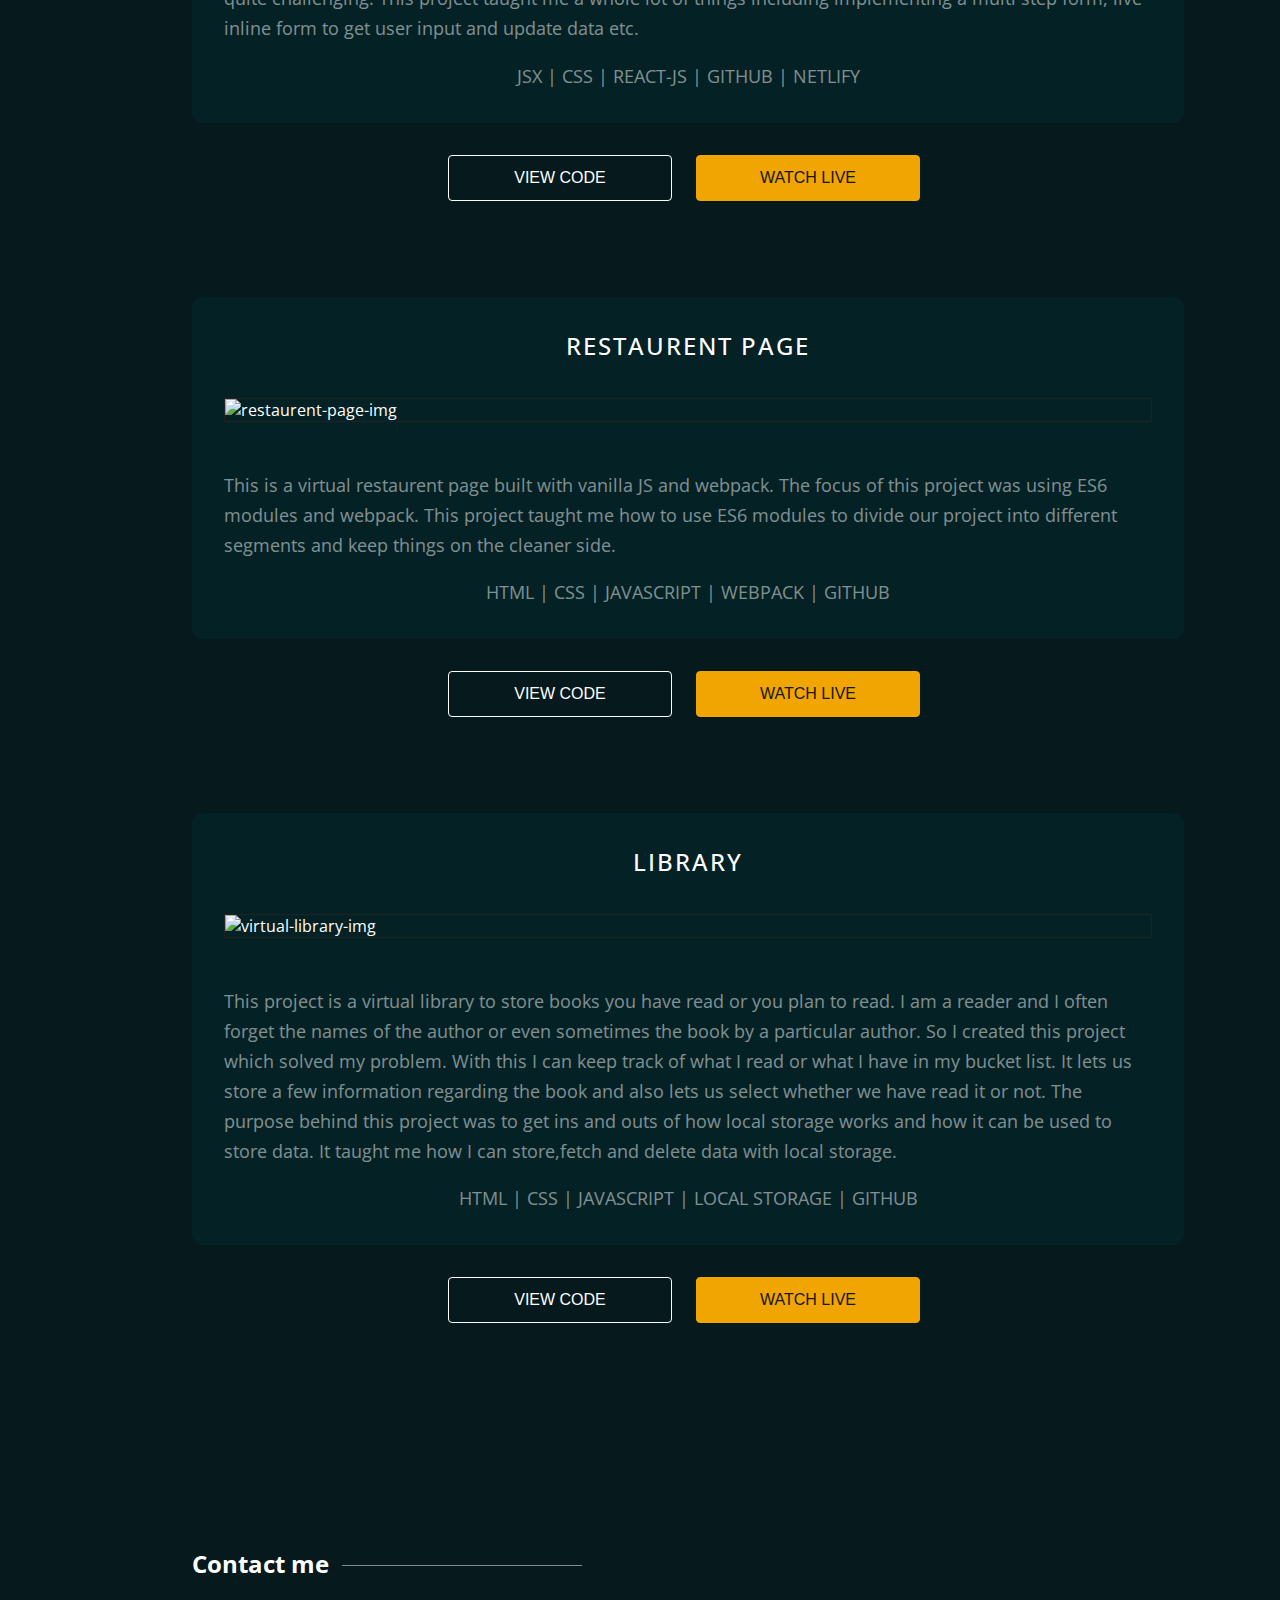
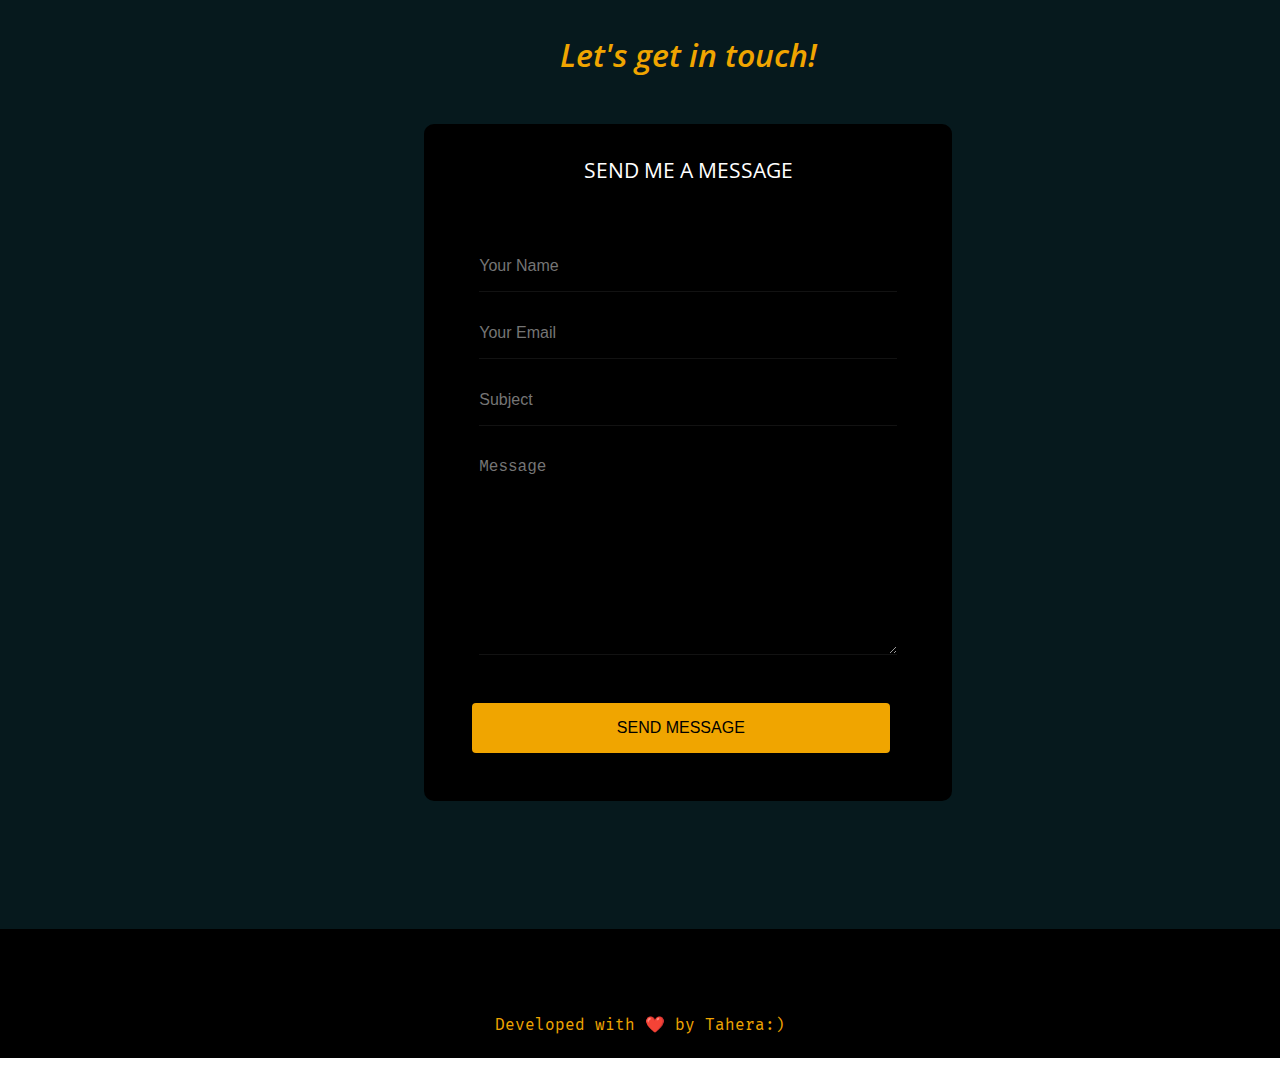
==== commit 61b4be0e: "change intro" ====
--- a/index.html
+++ b/index.html
@@ -43,7 +43,7 @@
 <div class="pointing-line"></div>
 </ul>
 
-<p class="elaborateIntro">I am a front end developer based in India. I love to create websites with modern outlook and perfect responsiveness. I believe that our work denotes who we are and I constantly strive in making my answer to who I am<strong> a better one.</strong></p>
+<p class="elaborateIntro">I am a full-stack web developer who loves building user friendly web applications. I believe that our work denotes who we are and I constantly strive in making my answer to who I am<strong> a better one.</strong></p>
 <a href="mailto:taheraalam532@gmail.com"target="_blank"><button id="btnContact">Contact me!</button></a>
 </section>
 
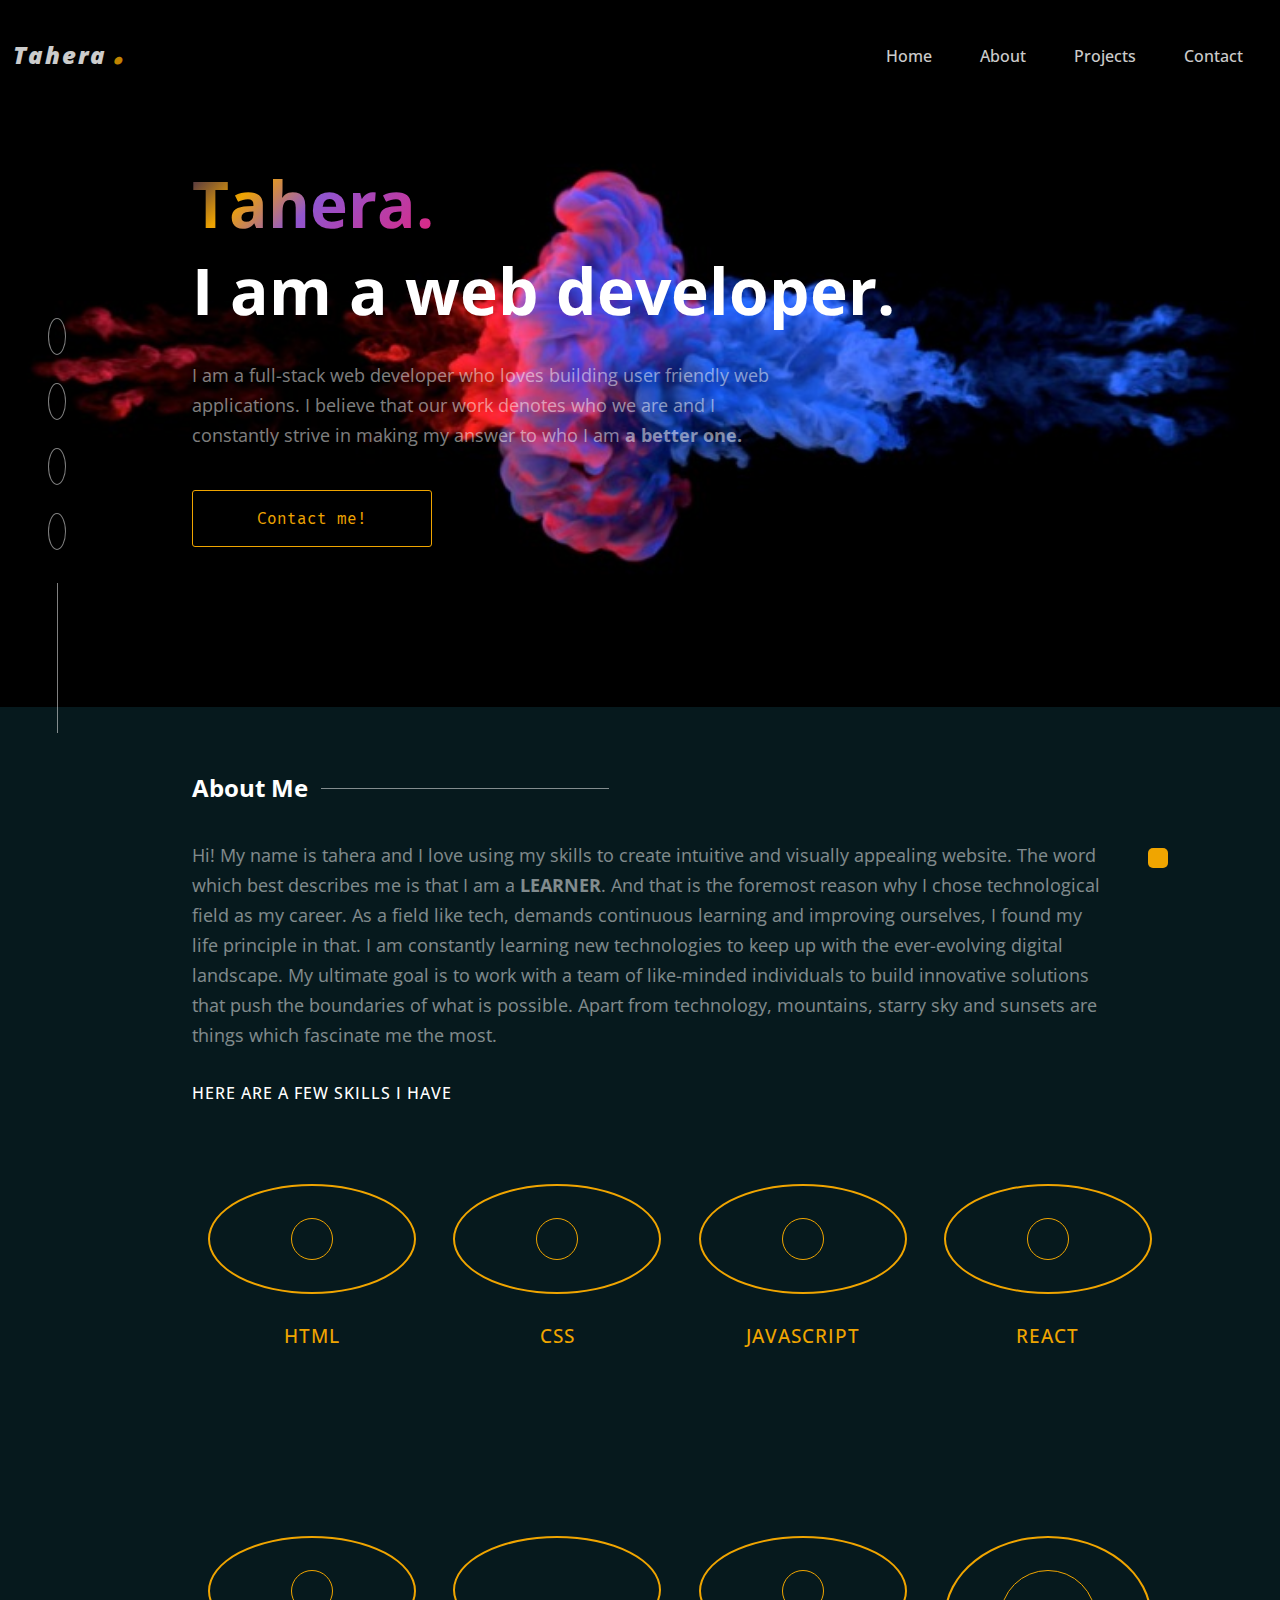
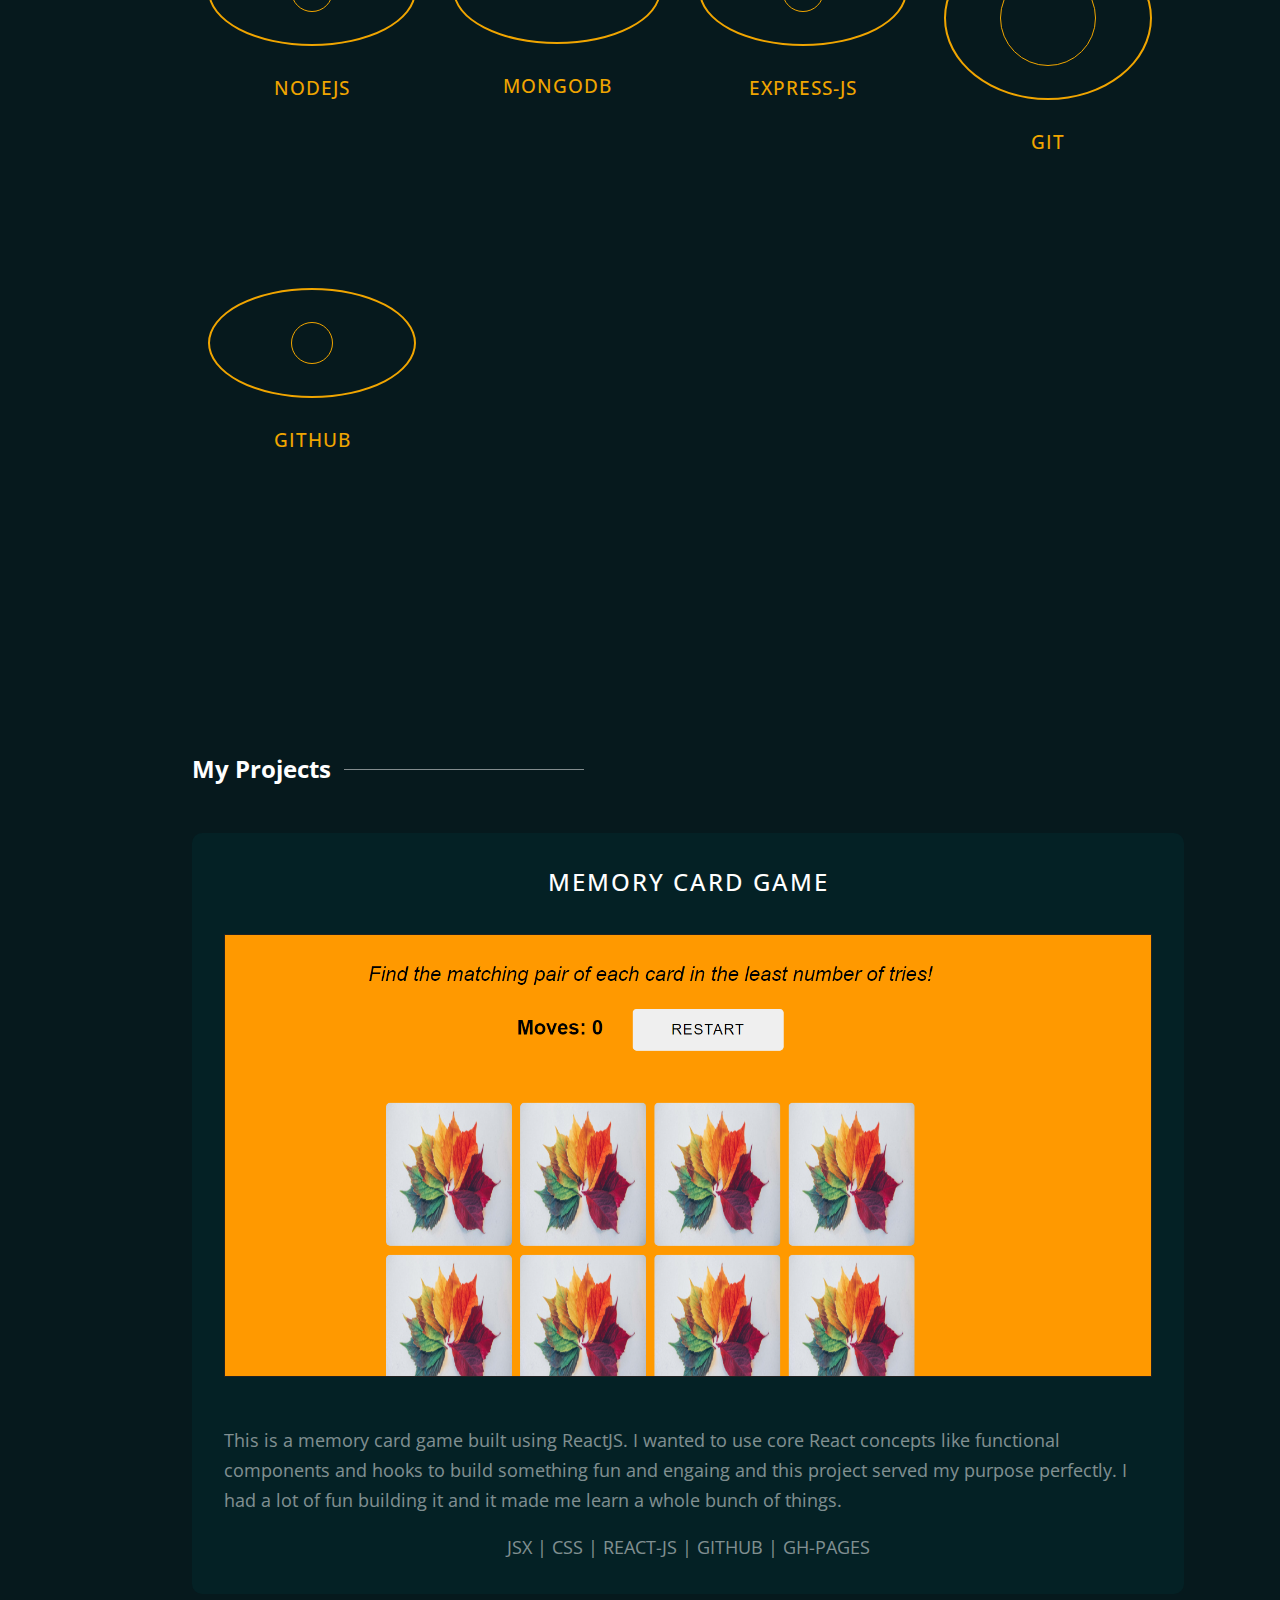
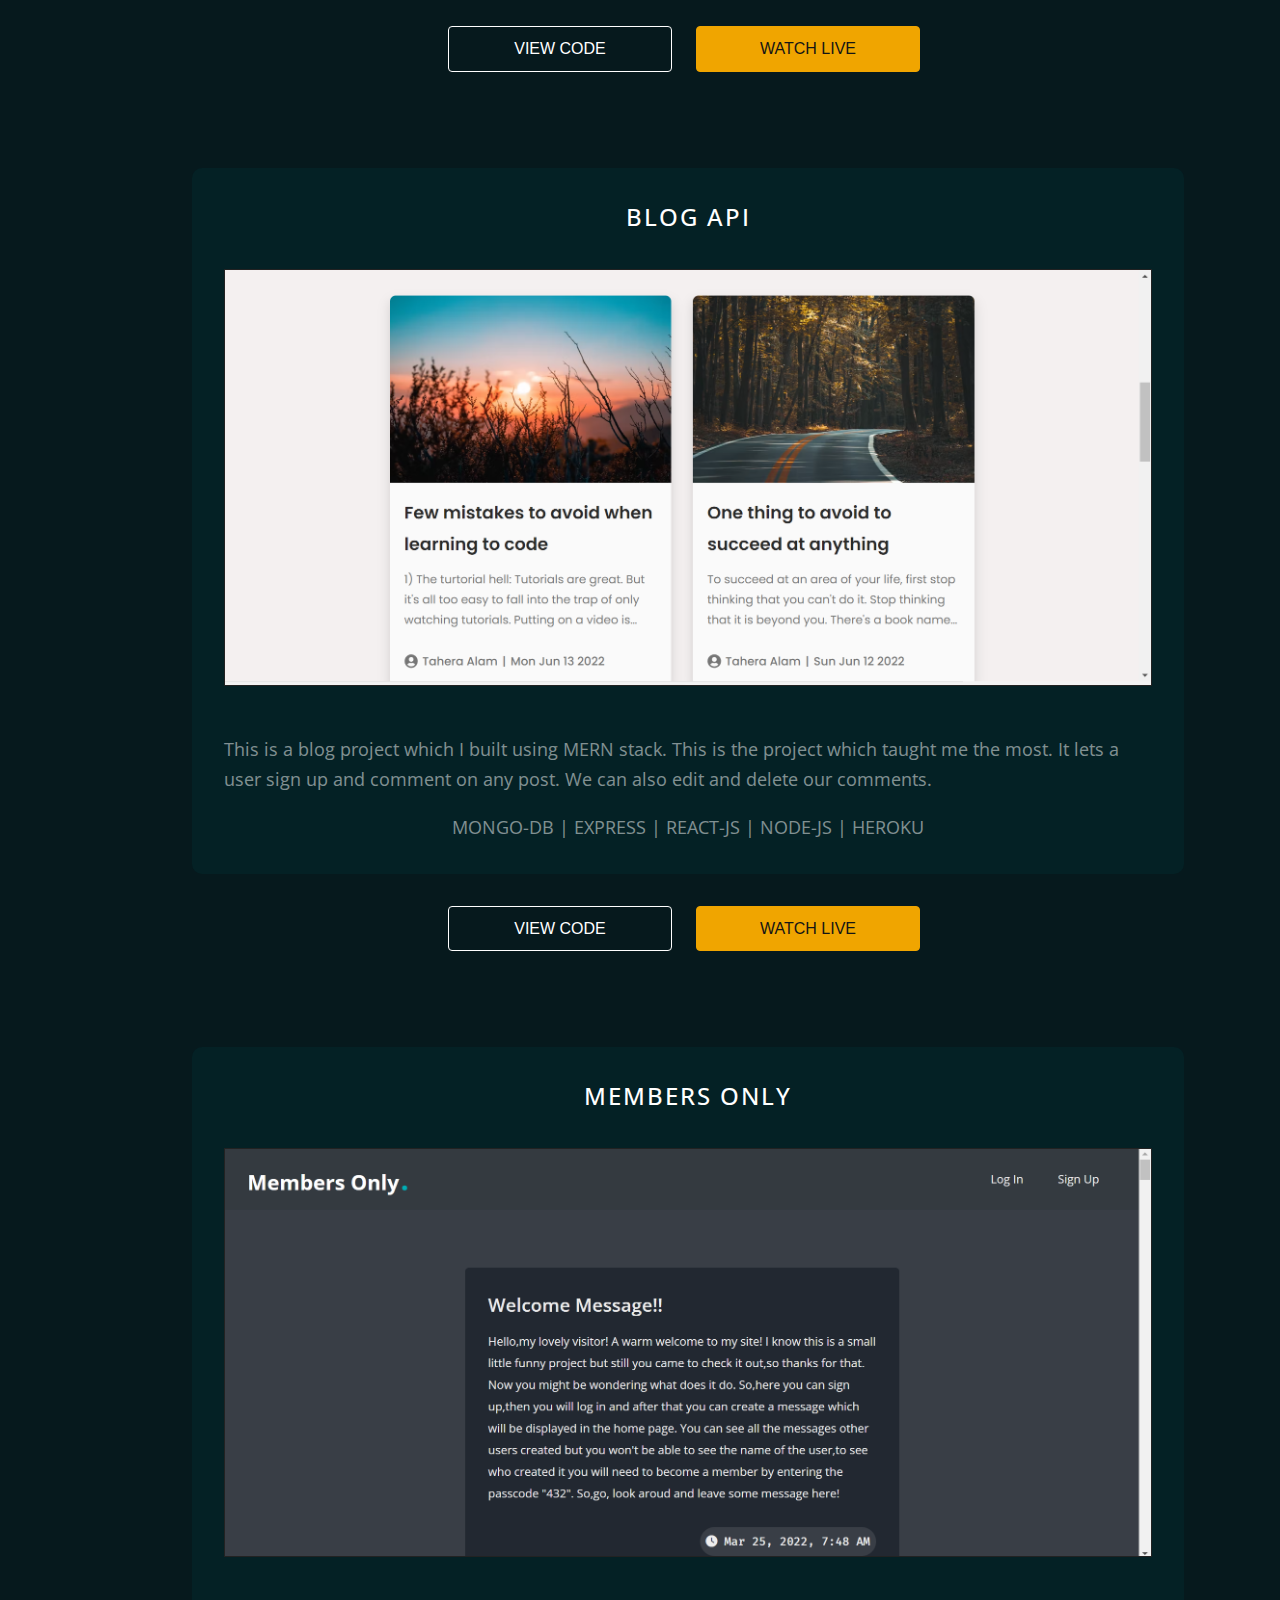
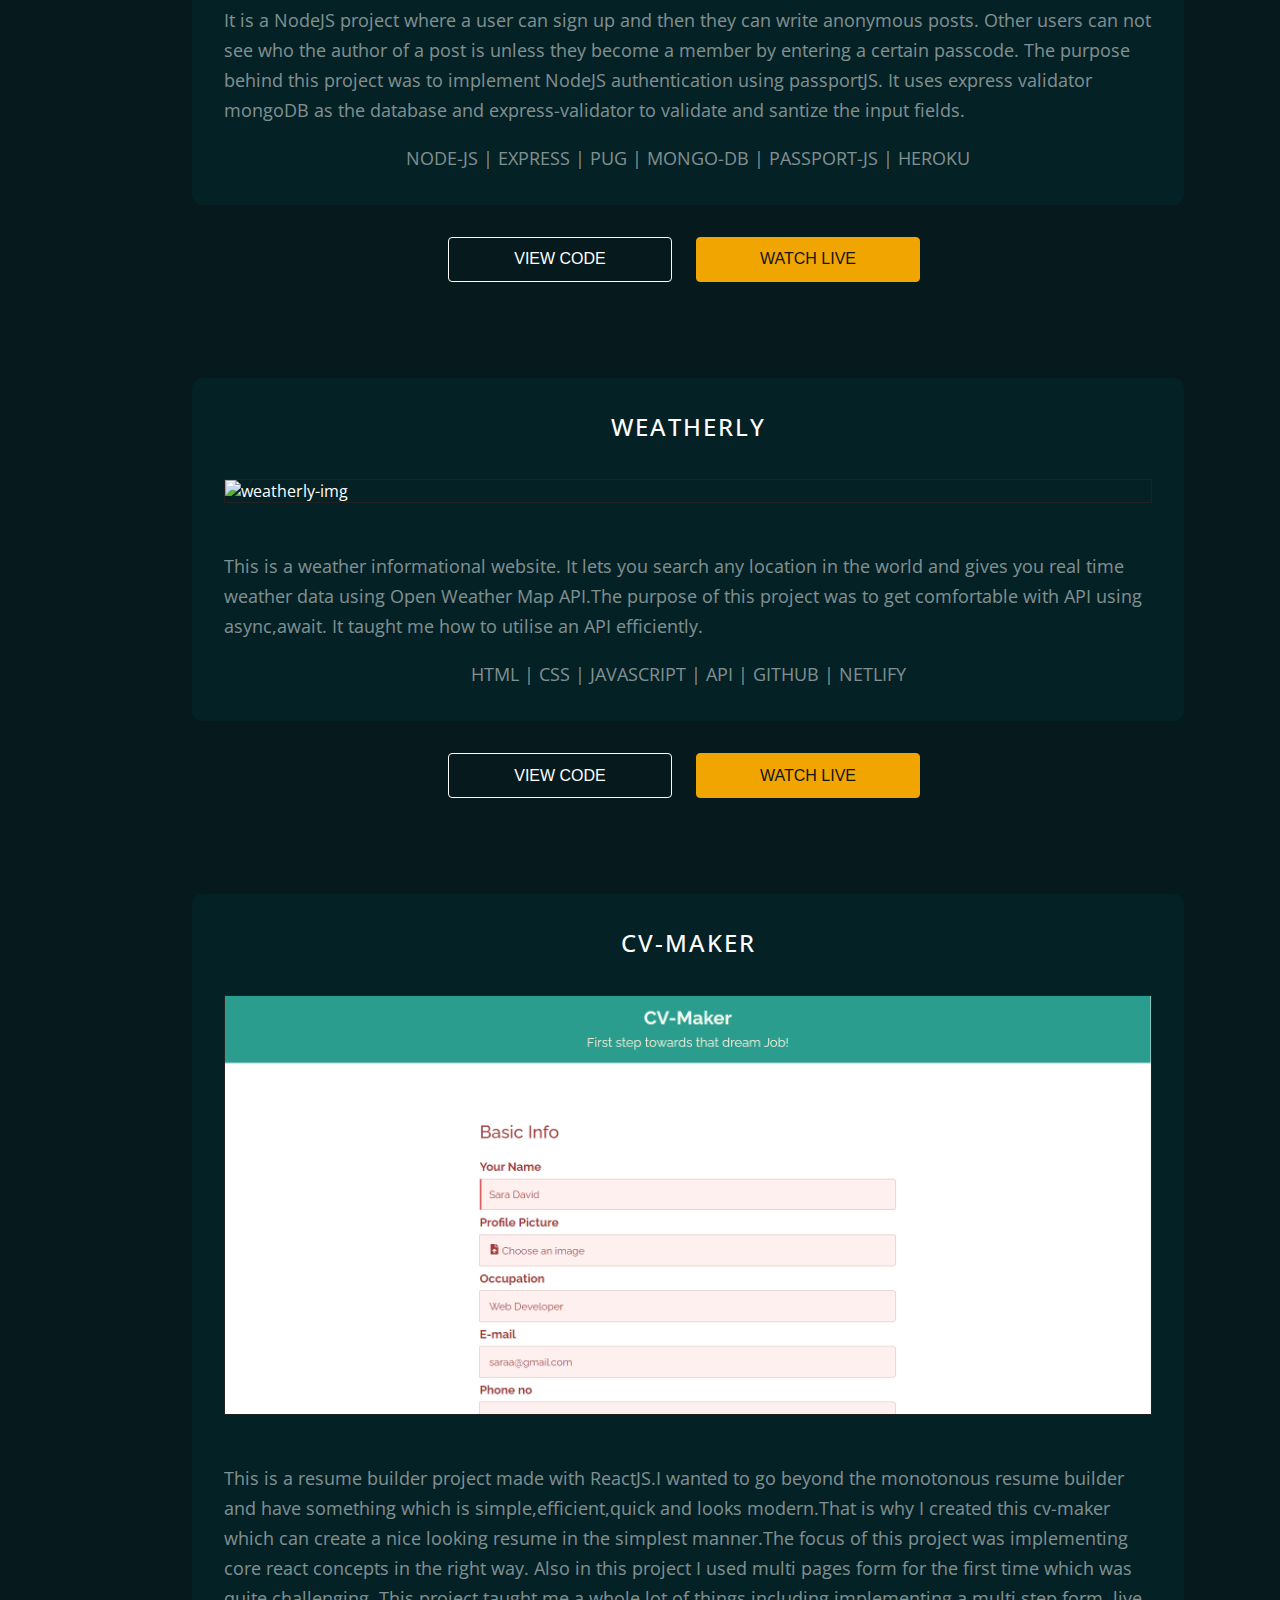
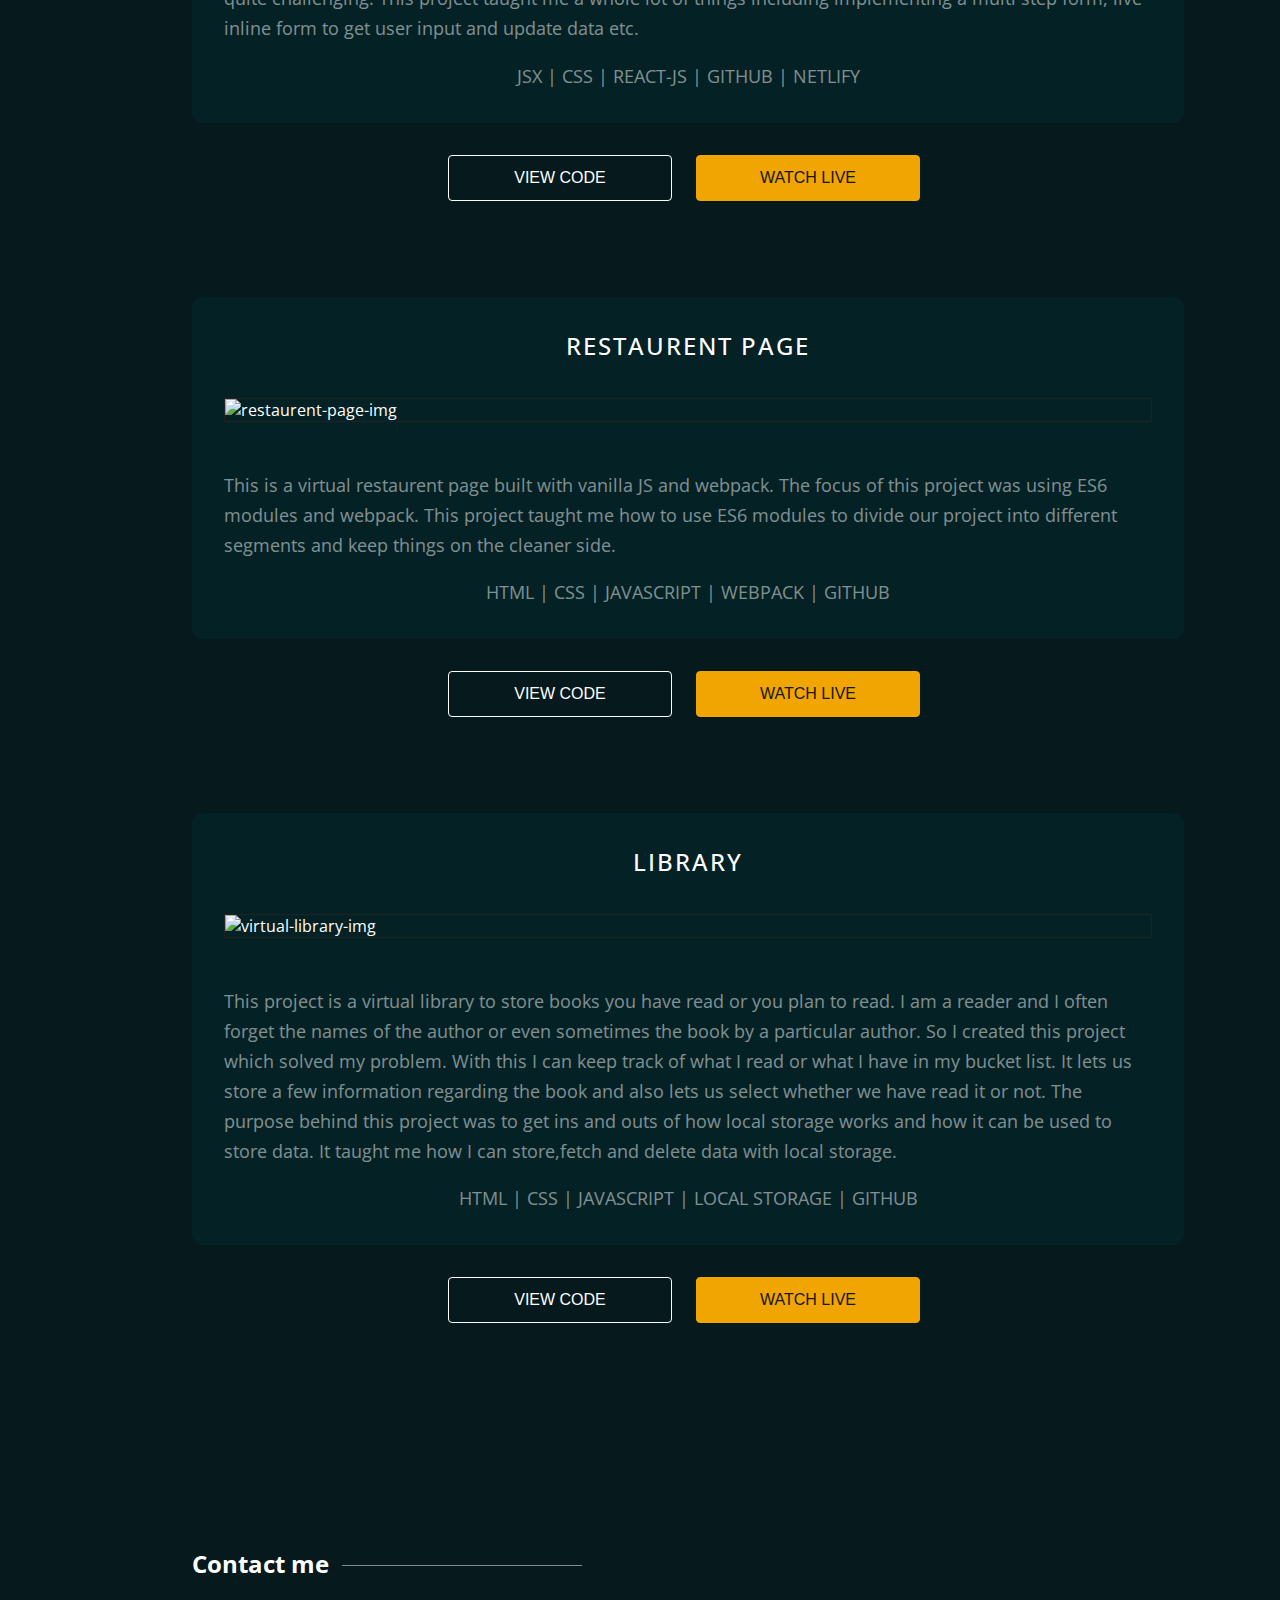
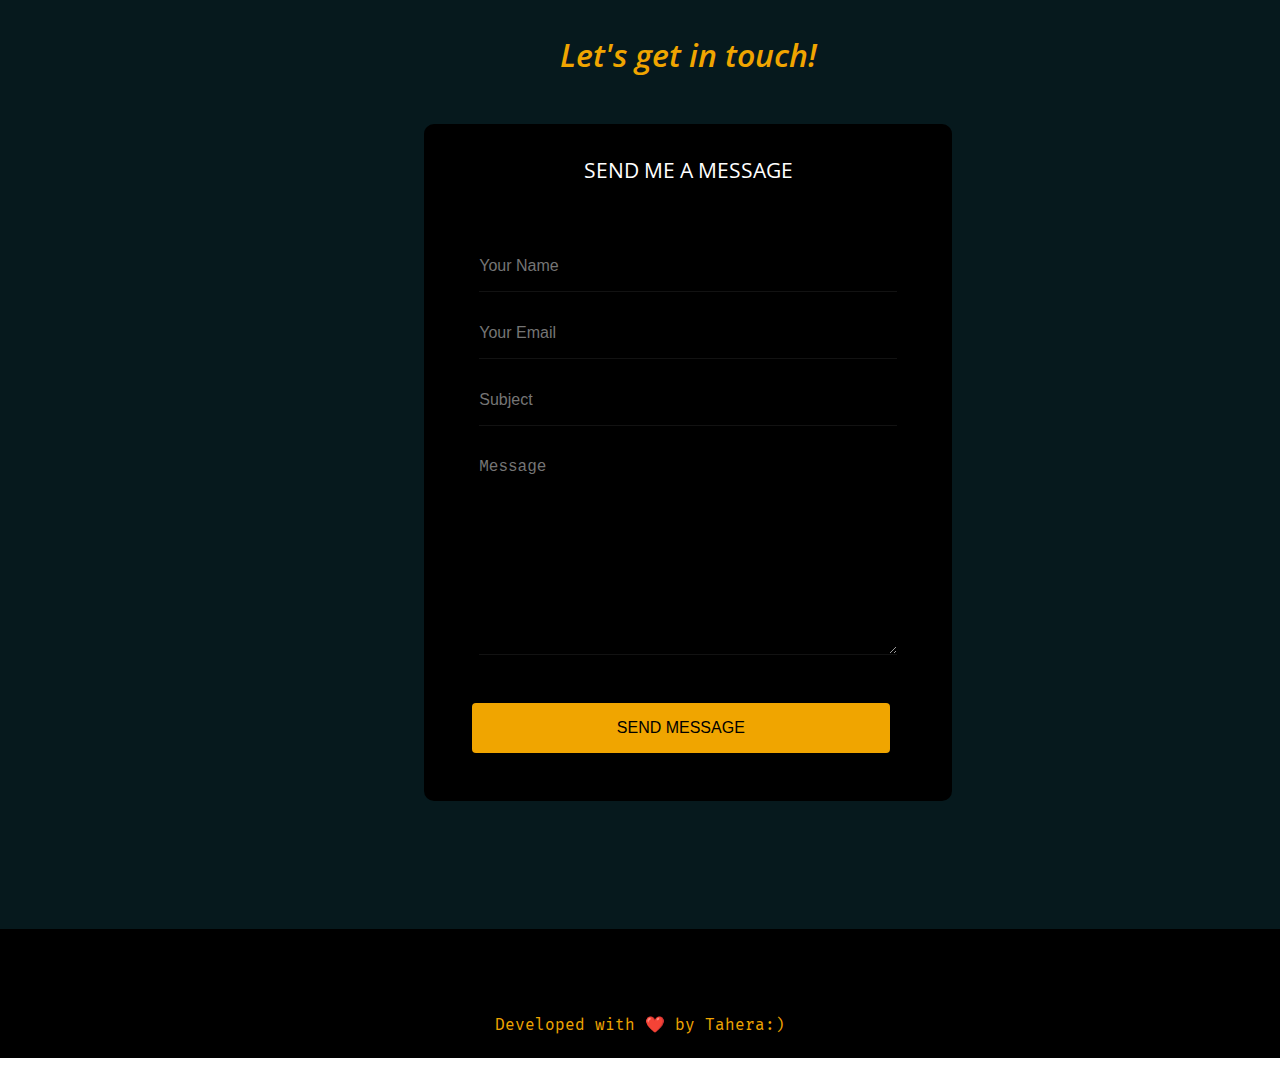
==== commit b4338d63: "add to about" ====
--- a/index.html
+++ b/index.html
@@ -54,7 +54,7 @@
 </div> 
 
 <div class="about-explanation">
-<p>Hi! My name is tahera and I love using my skills to create intuitive and visually appealing website. The word which best describes me is that I am a <strong>LEARNER</strong>. And that is the foremost reason why I chose technological field as my career. As a field like tech, demands continuous learning and improving ourselves, I found my life principle in that. I am constantly learning new technologies to keep up with the ever-evolving digital landscape. My ultimate goal is to work with a team of like-minded individuals to build innovative solutions that push the boundaries of what is possible. Mountains,starry sky and sunsets are things which fascinate me the most.</p>
+<p>Hi! My name is tahera and I love using my skills to create intuitive and visually appealing website. The word which best describes me is that I am a <strong>LEARNER</strong>. And that is the foremost reason why I chose technological field as my career. As a field like tech, demands continuous learning and improving ourselves, I found my life principle in that. I am constantly learning new technologies to keep up with the ever-evolving digital landscape. My ultimate goal is to work with a team of like-minded individuals to build innovative solutions that push the boundaries of what is possible. Apart from technology, mountains, starry sky and sunsets are things which fascinate me the most.</p>
 <div class="svgGirl">
 <img src="./images/girl.svg"class="girl"alt="">
 </div>
